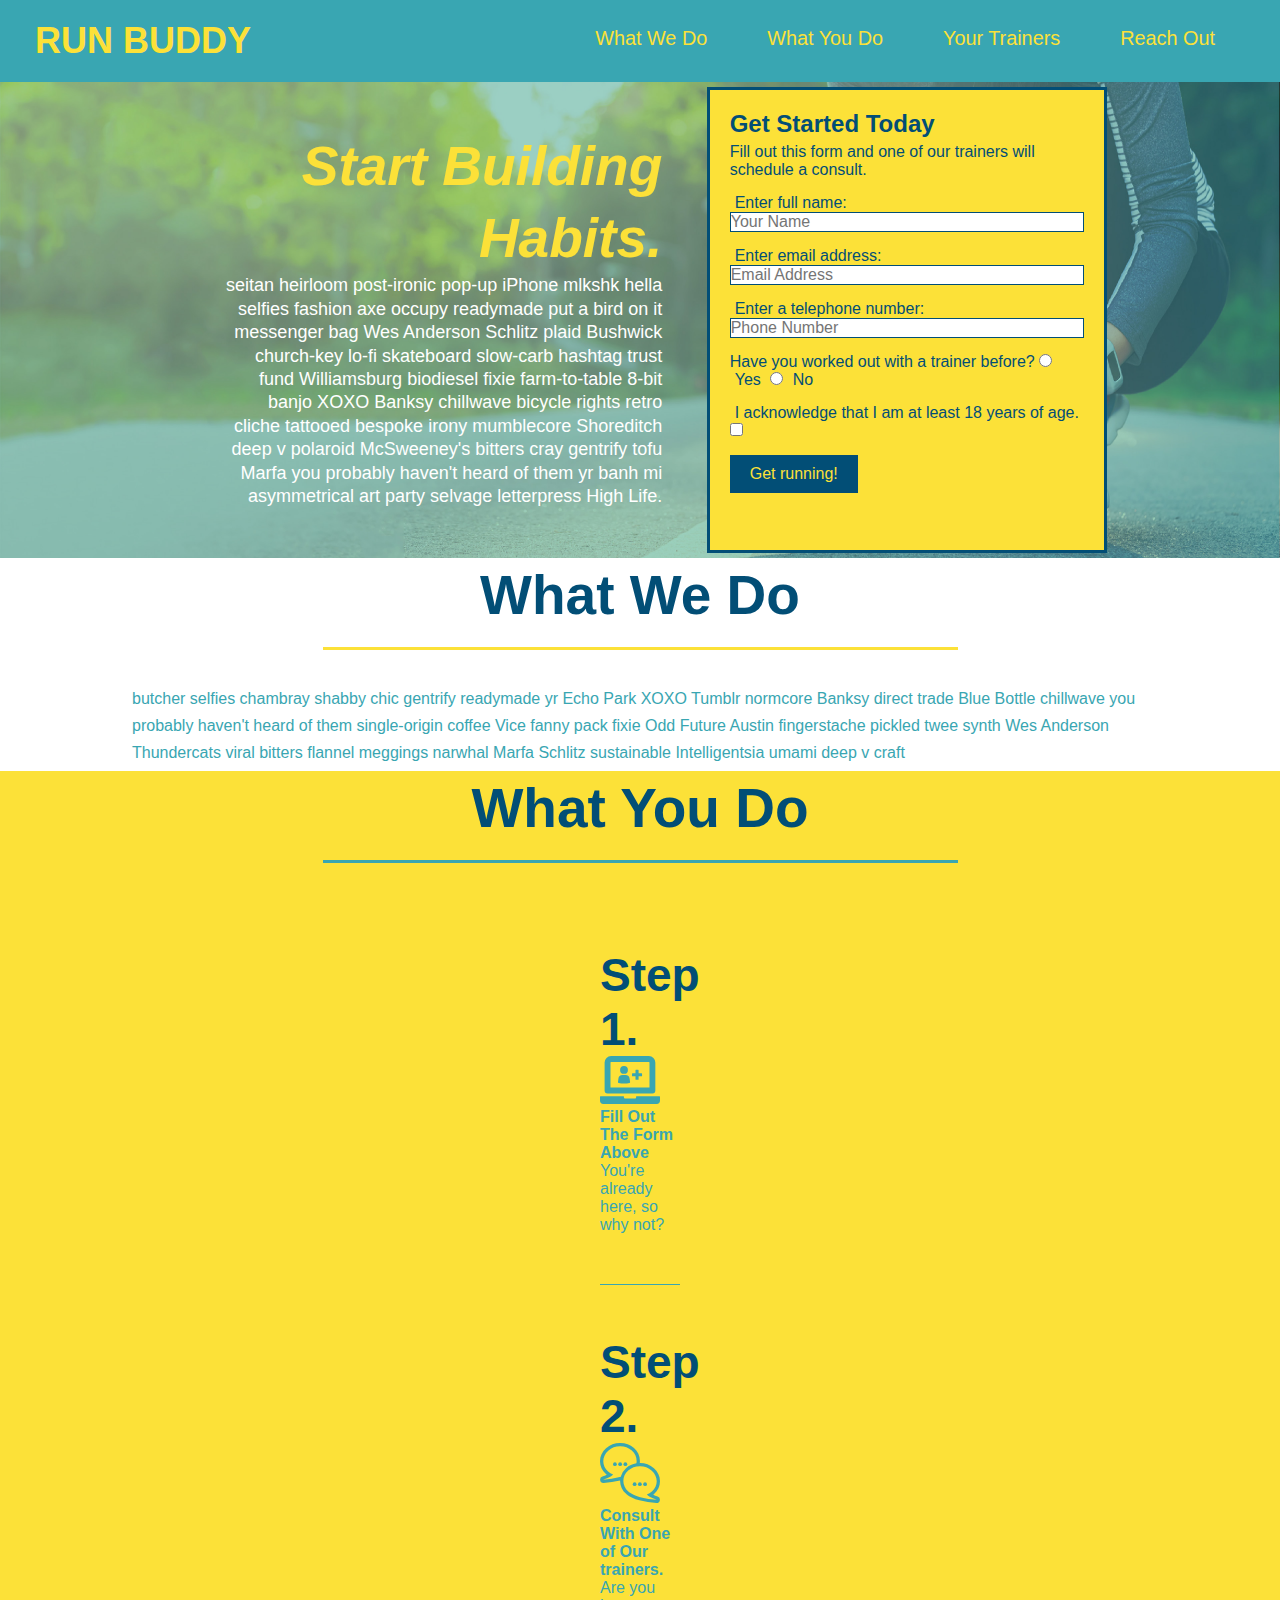
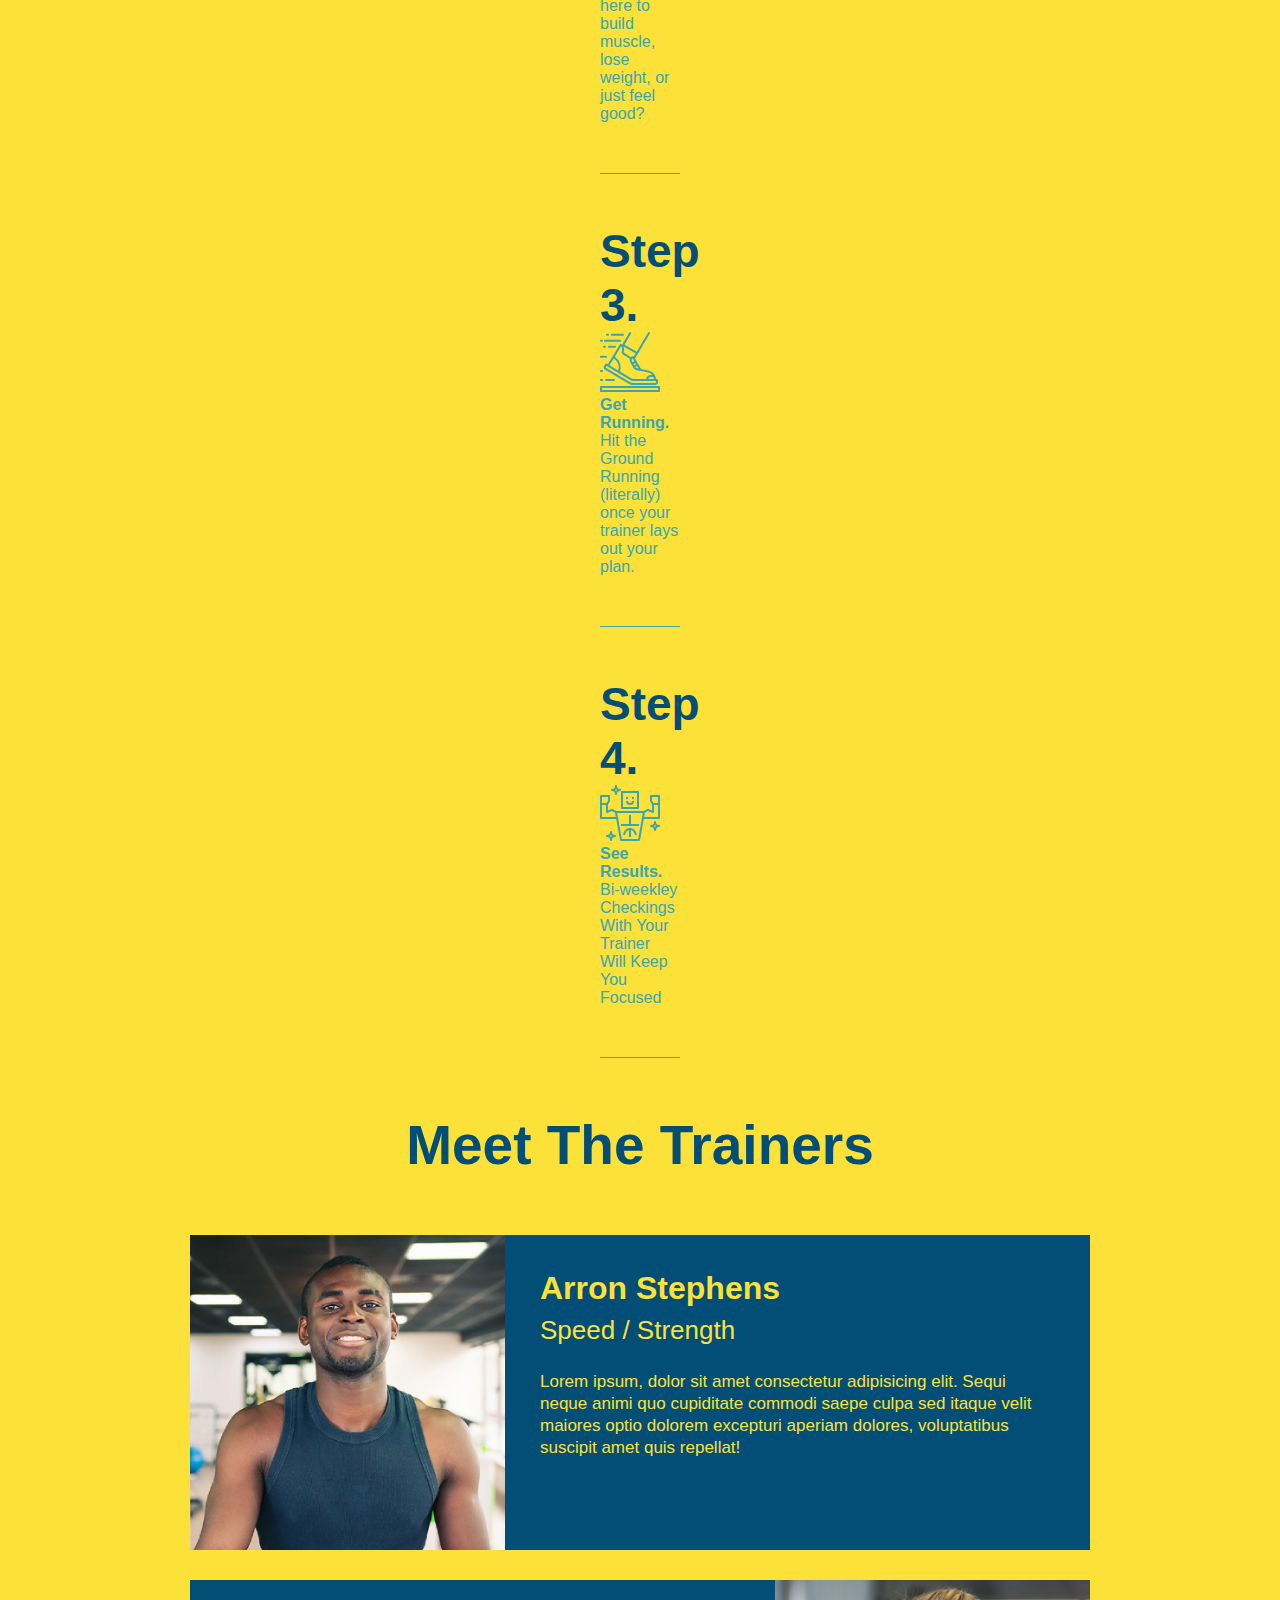
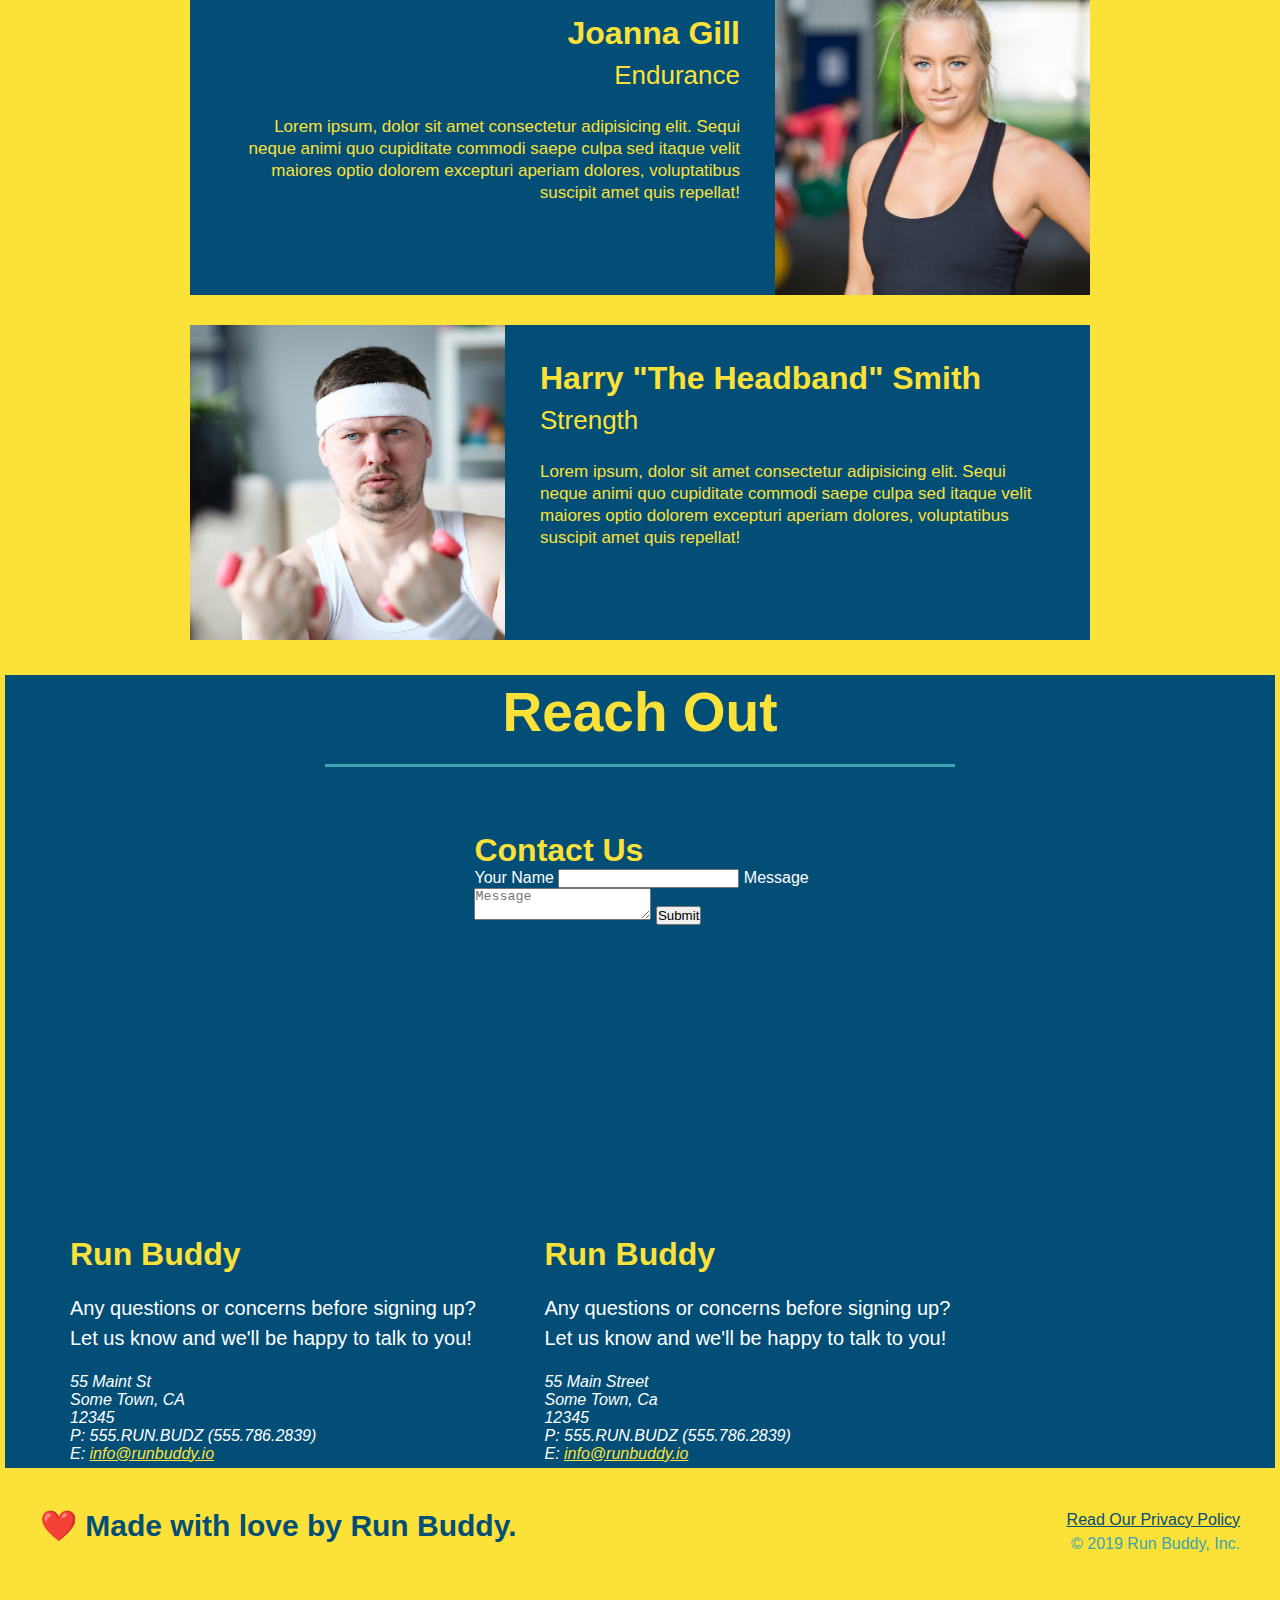
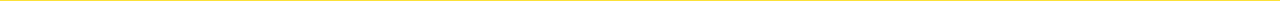
==== index.html @ 53a6dd60 "step styling" ====
<!DOCTYPE html>
<html lang="en">
  <head>
    <meta charset="UTF-8" />
    <link rel="stylesheet" href="./assets/style.css">
    <title>Run Buddy</title>
  </head>
  <body>
    <!-- navigation tags - block level element -->
    <header>
      <h1>
        <a href="/">RUN BUDDY</a>
      </h1>
      <nav>
        <ul>
          <li>
            <a href="#what-we-do">What We Do</a>
          </li>
          <li>
            <a href="#what-you-do">What You Do</a>
          </li>
          <li>
            <a href="#your-trainers">Your Trainers</a>
          </li>
          <li>
            <a href="#reach-out">Reach Out</a>
          </li>
          
        </ul>
      </nav>
    </header>
    <!-- end navigation -->

    <!-- hero/jumbotron -->
    <section class="hero">
      <div class="hero-cta">
        <h2>Start Building Habits.</h2>
        <p>
          seitan heirloom post-ironic pop-up iPhone mlkshk hella selfies fashion axe occupy readymade put a bird on it
          messenger bag Wes Anderson Schlitz plaid Bushwick church-key lo-fi skateboard slow-carb hashtag trust fund
          Williamsburg biodiesel fixie farm-to-table 8-bit banjo XOXO Banksy chillwave bicycle rights retro cliche
          tattooed bespoke irony mumblecore Shoreditch deep v polaroid McSweeney's bitters cray gentrify tofu Marfa you
          probably haven't heard of them yr banh mi asymmetrical art party selvage letterpress High Life.
        </p>
      </div>

      <div class="hero-form">
        <h3>Get Started Today</h3>
        <p>Fill out this form and one of our trainers will schedule a consult.</p>
        <form>
          <label for="name">Enter full name:</label>
          <input type="text" placeholder="Your Name" id="name" name="name" class="form-input" />
          <label for="email">Enter email address:</label>
          <input type="email" placeholder="Email Address" id="email" name="email" class="form-input" />
          <label for="phone">Enter a telephone number:</label>
          <input type="tel" placeholder="Phone Number" name="phone" id="phone" class="form-input" />
          <p>
            Have you worked out with a trainer before? 
            <input type="radio" name="trainer-confirm" id="trainer-yes" />
            <label for="trainer-yes">Yes</label>
            <input type="radio" name="trainer-confirm" id="trainer-no"/>
            <label for="trainer-no">No</label>
          </p>
          <p>
            <label for="checkbox">
              I acknowledge that I am at least 18 years of age.
            </label>
            <input type="checkbox" name="checkpoint1" id="checkbox" />
          </p>
          <button type="submit">
            Get running!
          </button>
        </form>
      </div>
    </section>
    <!-- end header -->


    <!-- "what we do" start - <section> -->
    <section id="what-we-do" class="intro">
        <div class="flex-row">
      <h2 class="section-title primary-border">
        What We Do
      </h2>
    </div>
        <div class="flex-row">
      <p>
        butcher selfies chambray shabby chic gentrify readymade yr Echo Park XOXO Tumblr normcore Banksy direct trade  Blue Bottle chillwave you probably haven't heard of them single-origin coffee Vice fanny pack fixie Odd Future Austin fingerstache pickled twee synth Wes Anderson Thundercats viral bitters flannel meggings narwhal Marfa Schlitz sustainable Intelligentsia umami deep v craft
      </p>
    </section>
</div>
    <!-- end "what we do" -->

    <!-- "what you do" start -->
    <section id="what-you-do" class="steps">
        <div class="flex-row">
      <h2 class="section-title secondary-border">
        What You Do
      </h2> 
        </div>

    <div class="step">
      <h3>Step 1.</h3>
      <div class="step-info">
        <div class="step-img">
            <img src="./assets/images/step-1.svg" alt="" />
        </div>
        <div class="step-text">
            <h4>Fill Out The Form Above</h4>
            <p>You're already here, so why not?</p>
        </div>
       </div>
    </div>

    <div class="step">
        <h3>Step 2.</h3>
        <div class="step-info">
            <div class="step-img">
                <img src="./assets/images/step-2.svg" alt="">
            </div>
            <div class="step-text">
                <h4>Consult With One of Our trainers.</h4>
                <p>Are you here to build muscle, lose weight, or just feel good?</p>
            </div>
        </div>
    </div>
      

      <div class="step">
        <h3>Step 3.</h3>
        <div class="step-info">
            <div class="step-img">
                <img src="./assets/images/step-3.svg" alt="">
            </div>
            <div class="step-text">
                <h4>Get Running.</h4>
                <p>Hit the Ground Running (literally) once your trainer lays out your plan.</p>
            </div>
        </div>
      </div>
    

    <div class="step">
    <h3>Step 4.</h3>
    <div class="step-info">
        <div class="step-img">
            <img src="./assets/images/step-4.svg" alt="">
        </div>
            <div class="step-text">
            <h4>See Results.</h4>
            <p>Bi-weekley Checkings With Your Trainer Will Keep You Focused</p>
            </div>
        </div>
    </div>

    <!-- "what you do" end -->

    <!-- "meet the trainers" start -->
    <section id="your-trainers" class="trainers">
        <div class="flex-row">
      <h2 class="section-title primary-border">
        Meet The Trainers
      </h2>
    </div>
      <article class="trainer">
        <img src="./assets/images/trainer-1.jpg" alt="Arron Stepens in his workout clothes, ready to pump iron " />
        <div class="trainer-bio text-left">
          <h3>Arron Stephens</h3>
          <h4>Speed / Strength</h4>
          <p>Lorem ipsum, dolor sit amet consectetur adipisicing elit. Sequi neque animi quo cupiditate commodi saepe culpa sed itaque velit maiores optio dolorem excepturi aperiam dolores, voluptatibus suscipit amet quis repellat!</p>
        </div>
      </article>

       <article class="trainer">
         <div class="trainer-bio text-right">
           <h3>Joanna Gill</h3>
           <h4>Endurance</h4>
           <p>Lorem ipsum, dolor sit amet consectetur adipisicing elit. Sequi neque animi quo cupiditate commodi saepe culpa sed itaque velit maiores optio dolorem excepturi aperiam dolores, voluptatibus suscipit amet quis repellat!</p>
          </div>
          <img src="./assets/images/trainer-2.jpg" alt="Joanna Gill cooling off after a workout">
        </article>

       <article class="trainer">
        <img src="./assets/images/trainer-3.jpg" alt="Harry Smith wearing a headband and lifting comically small pink weight">
        <div class="trainer-bio text-left">
          <h3>Harry "The Headband" Smith</h3>
          <h4>Strength</h4>
          <p>Lorem ipsum, dolor sit amet consectetur adipisicing elit. Sequi neque animi quo cupiditate commodi saepe culpa sed itaque velit maiores optio dolorem excepturi aperiam dolores, voluptatibus suscipit amet quis repellat!</p>
        </div>
      </article>
    </section>
    <!-- "meet the trainers" end -->


    <!-- "reach out" start -->
    <section id="reach-out" class="contact">
        <h2 class="section-title secondary-border">Reach Out</h2>
        <div class="contact-info">
            
            <iframe
                src="https://www.google.com/maps/embed?pb=!1m18!1m12!1m3!1d3123.225824884588!2d-121.51927218565935!3d38.482430779636815!2m3!1f0!2f0!3f0!3m2!1i1024!2i768!4f13.1!3m3!1m2!1s0x809ace6b277c9f53%3A0x4eb817df2ece6328!2s7%20Milan%20Ct%2C%20Sacramento%2C%20CA%2095831!5e0!3m2!1sen!2sus!4v1656834572052!5m2!1sen!2sus"
                width="600" height="450" style="border:0;" allowfullscreen="" loading="lazy"
                referrerpolicy="no-referrer-when-downgrade">
            </iframe>
            <div class="contact-form">
                <h3>Contact Us</h3>
                <Form>
                    <label for="contact-name">Your Name</label>
                    <input type="text" name="contact=name" id="Your Name">
                    <label for="contact-message">Message</label>
                    <textarea id="contact-message" placeholder="Message"></textarea>
                    <button type="submit">Submit</button>
                </Form>
            </div>
            <div>
                <h3>Run Buddy</h3>
                <p>
                    Any questions or concerns before signing up?
                    <br />
                    Let us know and we'll be happy to talk to you!
                </p>
                <address>
                    55 Maint St <br />
                    Some Town, CA <br />
                    12345 <br />
                    P: 555.RUN.BUDZ (555.786.2839) <br />
                    E: <a href="mailto:info@runbuddy.io">info@runbuddy.io</a>
                </address>
            </div>

        <div>
          <h3>Run Buddy</h3>
          <p>
            Any questions or concerns before signing up? 
            <br/>
            Let us know and we'll be happy to talk to you!
          </p>

          <address>
            55 Main Street <br/>
            Some Town, Ca <br/>
            12345<br/>
            P: 555.RUN.BUDZ (555.786.2839)<br/>
            E: <a href="mailto:info@runbuddy.io">info@runbuddy.io</a>
          </address>
          
        </div>
      </div>
    </section>
    <!-- "reach out" end -->

    <!-- footer -->
    <footer>
      <h2>❤️ Made with love by Run Buddy.</h2>
      <div>
        <a href="./privacy-policy.html">Read Our Privacy Policy</a><br/>
        &copy; 2019 Run Buddy, Inc.
      </div>
    </footer>
    <!-- footer end -->
  </body>
</html>
---- assets/style.css ----
* {
    margin: 0;
    padding: 0;
    box-sizing: border-box;
}


/* adding color and font family to body */
body {
    /* more on this crazy alphanumerical value in a minute! */
    color: #39a6b2;
    font-family: Helvetica, Arial, sans-serif;
}

/* apply styles to <header> */
header {
    padding: 20px 35px;
    background-color: #39a6b2;
    display: flex;
    justify-content: space-between;
    flex-wrap: wrap;
}

header h1 {
    font-weight: bold;
    margin: 0;
    font-size: 36px;
    color: #fce138  ;
}

header a {
    text-decoration: none;
    color: #fce138
}

header nav {
    margin: 7px 0;
}

/* header nav ul li {
    display: inline;
} */

header nav ul {
    display: flex;
    flex-wrap: wrap;
    justify-content: space-between;
    align-items: center;
    list-style: none;
}

header nav ul li a {
    margin: 0 30px;
    font-weight: lighter;
    font-size: 1.55vw;
}

/* adding footer styling */
footer {
    background: #fce138;
    width: 100%;
    padding: 40px 35px;
    display: flex;
    justify-content: space-between;
    flex: wrap;
}

footer h2 {
    color: #024e76;
    font-size: 30px;
    margin: 0;
}

footer div {
    line-height: 1.5;
    text-align: right;
}

footer a {
    color: #024e76
}

section {
    padding: 5px;
}

/* Hero style start */

.hero {
    background-image: url(../assets/images/hero-bg.jpeg);
    background-size: cover;
    background-position: center;
    display: flex;
    justify-content: center;
    flex-wrap: wrap;
}


.hero-form {
    border: 3px solid #024e76;
    background-color: #fce138;
    padding: 20px;
    color: #024e76;
    width: 400px;
}

.hero-form p {
    margin: 5px 0 15px 0;
}

.hero-form h3 {
    font-size: 24px;
    margin: 0;
}

.form-input {
    border: 1px solid #024e76;
    display: block;
    padding 7px 15px;
    font-size: 16px;
    color: #024e76;
    width: 100%;
    margin-bottom: 15px;
}

.hero-form label {
    margin: 0 5px;
}

.hero-form button {
    color: #fce138;
    background-color: #024e76;
    border: none;
    padding: 10px 20px;
    font-size: 16px;
}

.hero-cta {
    width: 35%;
    text-align: right;
    margin: 3.5%;
    color: #fff;
    font-size: 18px;
    line-height: 1.3;
}

.hero-cta h2 {
    font-style: italic;
    font-size: 55px;
    color: #fce138;


}

/* Hero Style end */


.intro p {
    line-height: 1.7;
    color: #39a6b2;
    width: 80%;
    font: 20px;
    margin: 0 auto;
    text-align: cetner;
}

/* "what you do section */
.steps {
    background-color: #fce138;
}


.section-title {
    font-size: 55px;
    color: #024e76;
    border-bottom: 3px solid;
    padding-bottom: 20px;
    text-align: center;
    margin: 0 auto 35px auto;
    width: 50%;
}

.primary-border {
    border-color: #fce138;
}

.secondary-border {
    border-color: #39a6b2;
}

.step {
    margin: 50px auto;
    padding-bottom: 50px;
    width: 80px;
    border-bottom: 1px solid #39a6b2;
    flex-wrap: wrap;
    align-items: center;
    justify-content: space-between;
}

.step h3 {
    color: #024e76;
    font-size: 46px;
    flex: 1 30%;
}

.steps-text p {
    color: #39a6b2;
    font-size: 18px;
}

.steps-text h4 {
    font-size: 26px;
    line-height: 1.5;
    color: #024e76;
}

.step-info {
    flex: 2 70%;
    display: flex;
    flex-wrap: wrap;
    align-items: center;
}

.step-img {
flex: 1 12%;
margin-right: 20px;
}

.step-img img {
    max-width: 100%;
}

.step-text {
    flex: 12;
}

/* end "what you do" */

/* Meet the trainers start */

.trainers {
}

.trainer {
    text-align: center;
    width: 900px;
    margin: 0 auto 30px auto;
    background: #024e76;
    color: #fce138;
    overflow: auto;
}

.trainer img {
    width: 35%;
    float: left;
}

.trainer-bio {
    padding: 35px;
    float: left;
    width: 65%;
}

.text-left {
    text-align: left;
}

.text-right {
    text-align: right
}

.trainer-bio h3 {
    font-size: 32px;
    margin-bottom: 8px;
}

.trainer-bio h4 {
    font-weight: lighter;
    font-size: 26px;
    margin-bottom: 25px;
}

.trainer-bio p {
    font-size: 17px;
    line-height: 1.3;
}

/* meet the trainers end */

/* contact start */

.contact {
    background-color: #024e76;
}

.contact h2 {
    color: #fce138;
}

.contact-info iframe {
    width: 400px;
    height: 400px;
}

.contact-info div {
    width: 410px;
    display: inline-block;
    vertical-align: top;
    text-align: left;
    margin: 30px 0 0 60px;
    color: white;
}

.contact-info h3 {
    color: #fce138;
    font-size: 32px;
}

.contact-info p {
    margin: 20px 0;
    line-height: 1.5;
    font-size: 20px;
    font-style: normal;
}

.contact-info a {
    color: #fce138;
}

.flex-row {
    display: flex;
}
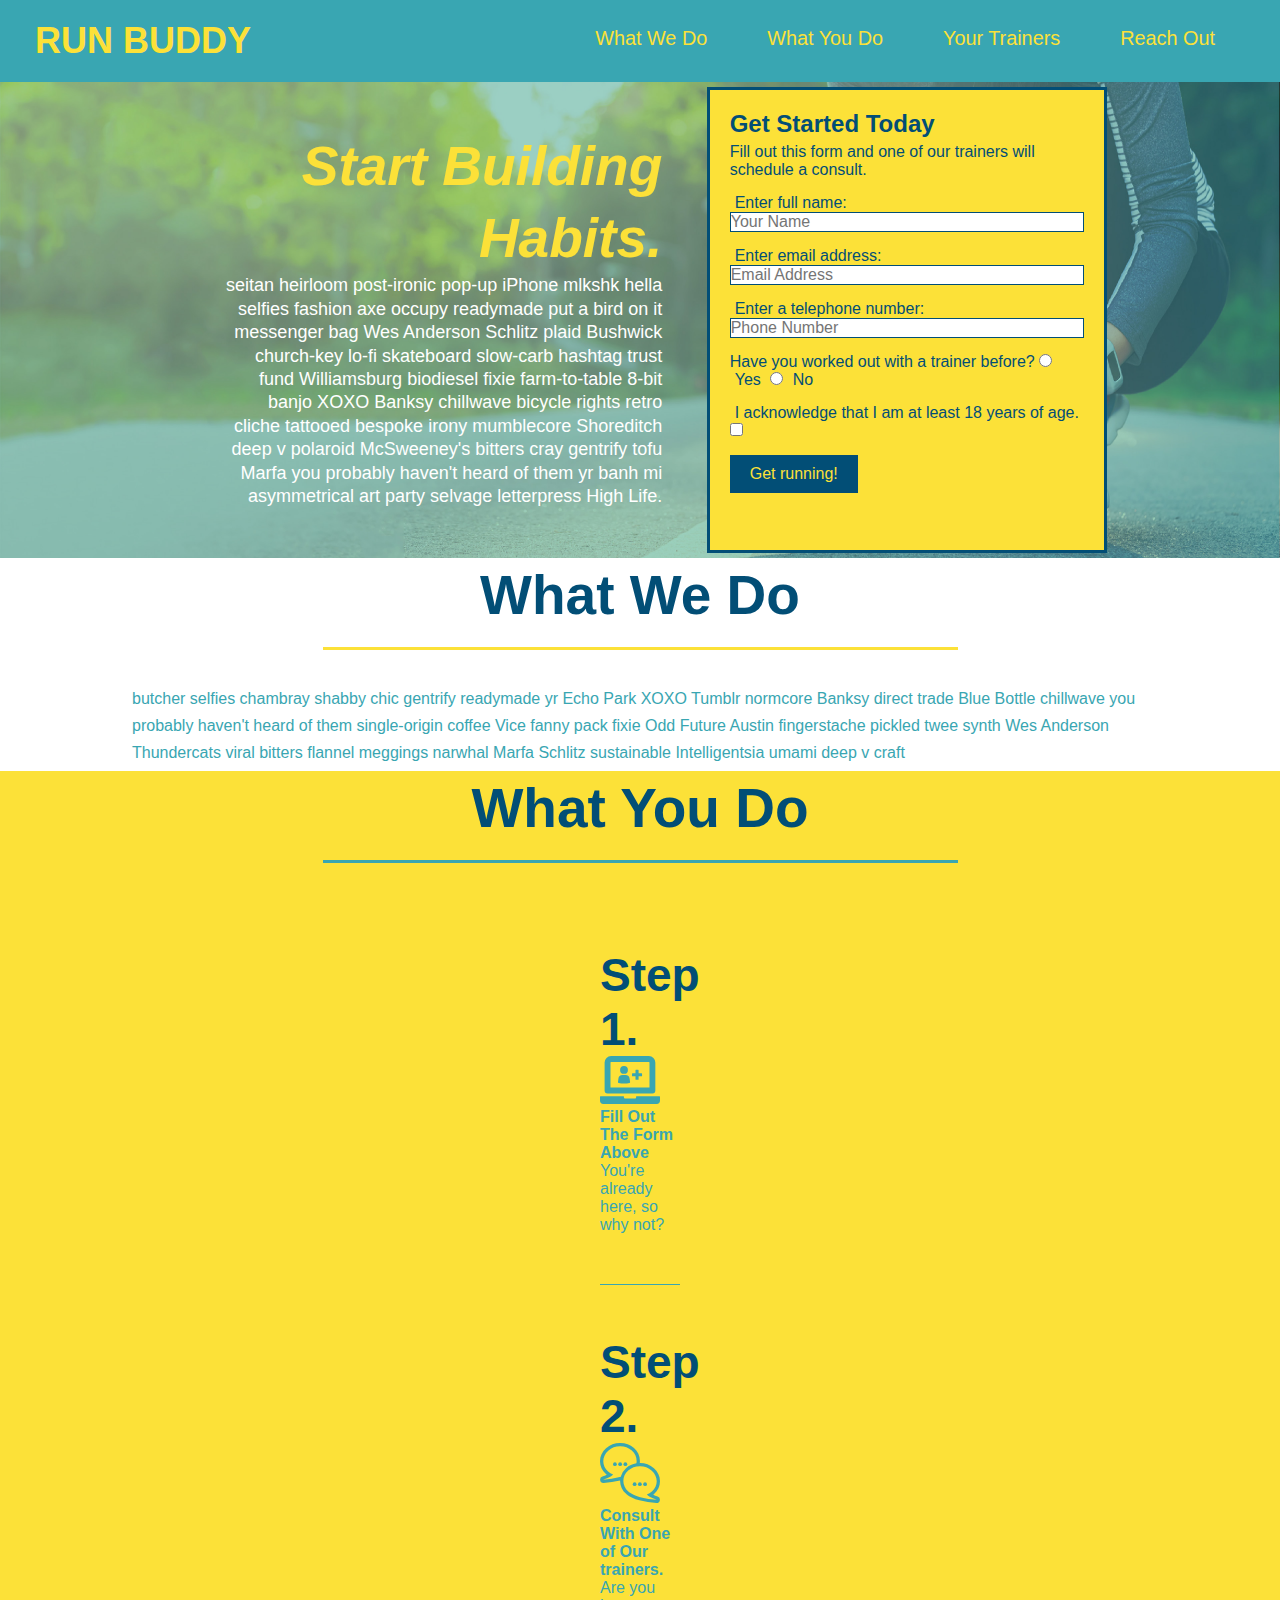
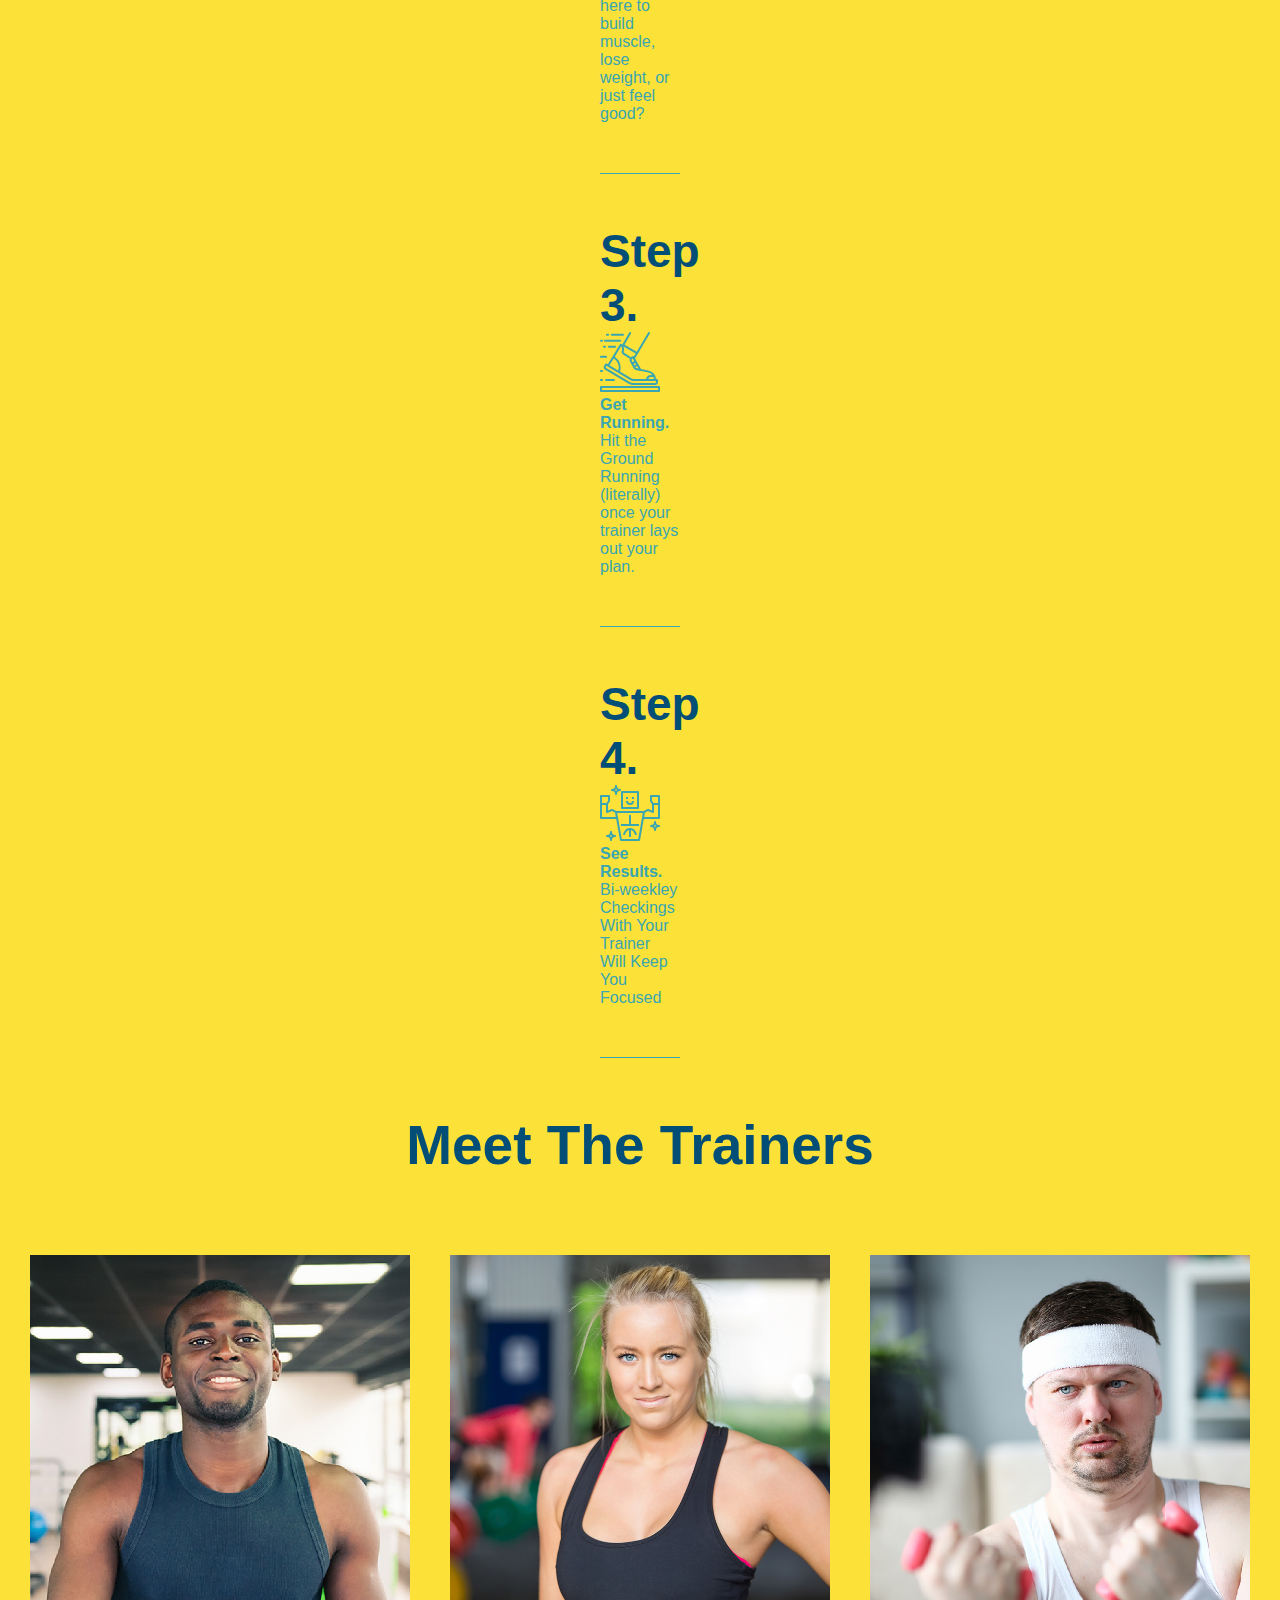
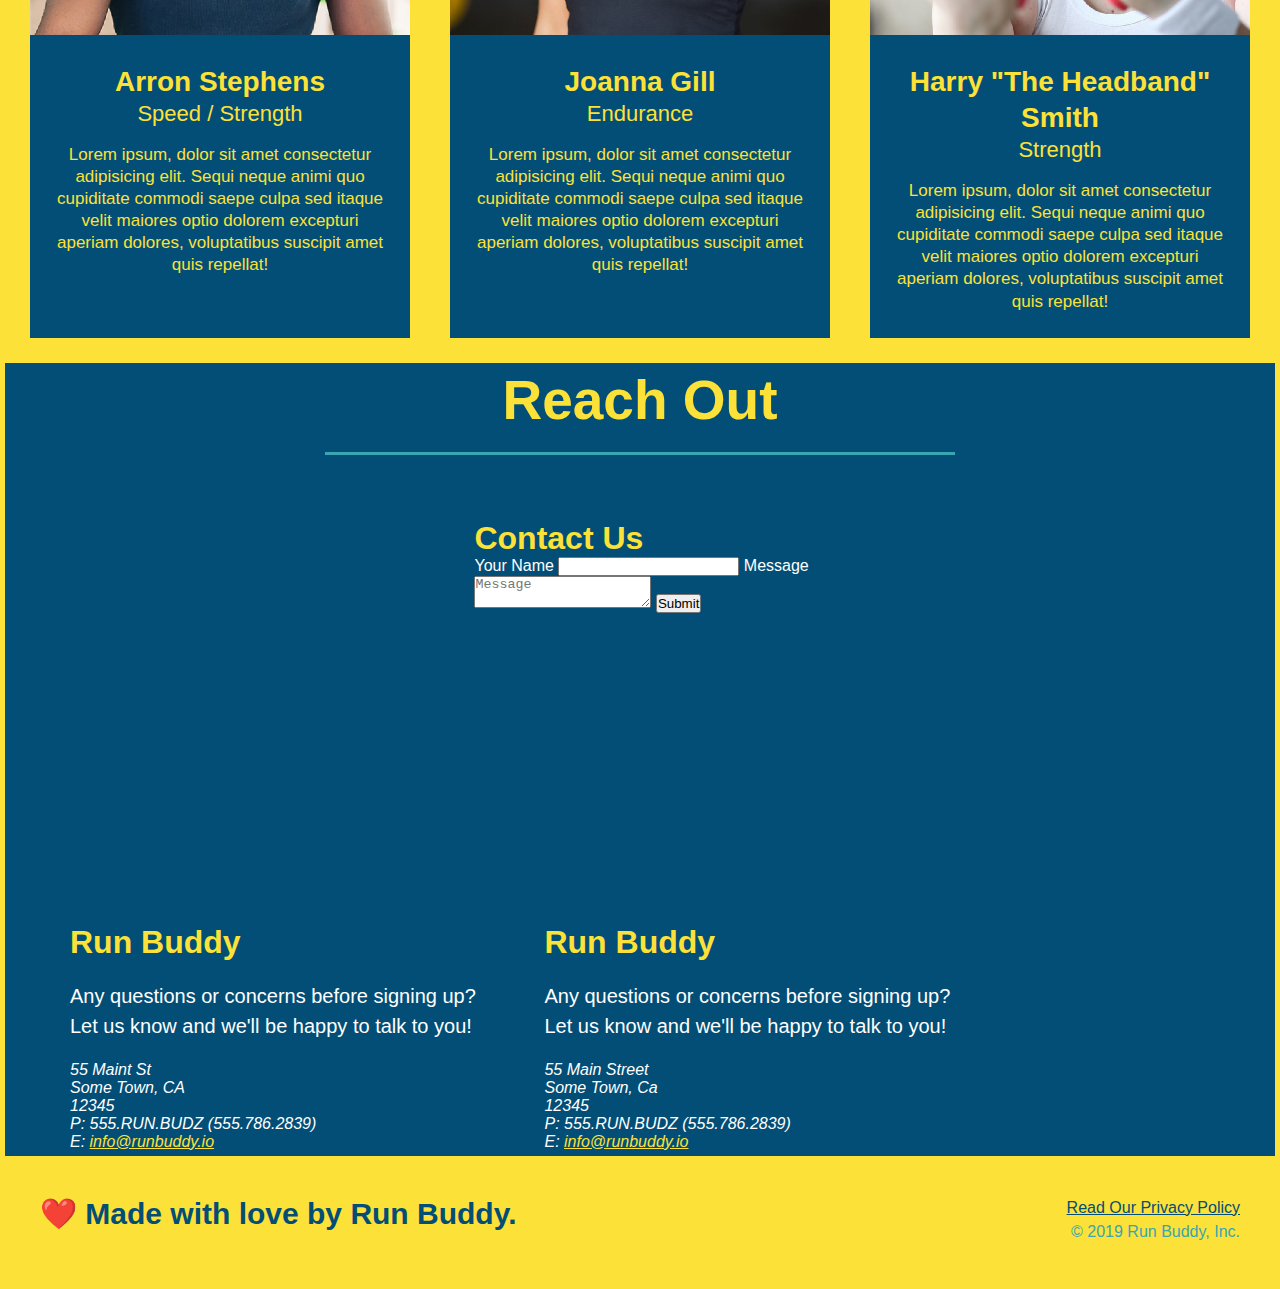
==== commit fba69ac7: "updated styling for trainer cards" ====
--- a/index.html
+++ b/index.html
@@ -156,38 +156,42 @@
     <!-- "what you do" end -->
 
     <!-- "meet the trainers" start -->
-    <section id="your-trainers" class="trainers">
+    <section id="your-trainers">
         <div class="flex-row">
       <h2 class="section-title primary-border">
         Meet The Trainers
       </h2>
     </div>
+
+        <div class="trainers">
       <article class="trainer">
         <img src="./assets/images/trainer-1.jpg" alt="Arron Stepens in his workout clothes, ready to pump iron " />
-        <div class="trainer-bio text-left">
-          <h3>Arron Stephens</h3>
-          <h4>Speed / Strength</h4>
+        <div class="trainer-bio">
+          <h3 class="trainer-name">Arron Stephens</h3>
+          <h4 class="trainer-role">Speed / Strength</h4>
           <p>Lorem ipsum, dolor sit amet consectetur adipisicing elit. Sequi neque animi quo cupiditate commodi saepe culpa sed itaque velit maiores optio dolorem excepturi aperiam dolores, voluptatibus suscipit amet quis repellat!</p>
         </div>
       </article>
 
        <article class="trainer">
-         <div class="trainer-bio text-right">
-           <h3>Joanna Gill</h3>
-           <h4>Endurance</h4>
+        <img src="./assets/images/trainer-2.jpg" alt="Joanna Gill cooling off after a workout">
+         <div class="trainer-bio">
+           <h3 class="trainer-name">Joanna Gill</h3>
+           <h4 class="trainer-role">Endurance</h4>
            <p>Lorem ipsum, dolor sit amet consectetur adipisicing elit. Sequi neque animi quo cupiditate commodi saepe culpa sed itaque velit maiores optio dolorem excepturi aperiam dolores, voluptatibus suscipit amet quis repellat!</p>
           </div>
-          <img src="./assets/images/trainer-2.jpg" alt="Joanna Gill cooling off after a workout">
+         
         </article>
 
-       <article class="trainer">
-        <img src="./assets/images/trainer-3.jpg" alt="Harry Smith wearing a headband and lifting comically small pink weight">
-        <div class="trainer-bio text-left">
-          <h3>Harry "The Headband" Smith</h3>
-          <h4>Strength</h4>
-          <p>Lorem ipsum, dolor sit amet consectetur adipisicing elit. Sequi neque animi quo cupiditate commodi saepe culpa sed itaque velit maiores optio dolorem excepturi aperiam dolores, voluptatibus suscipit amet quis repellat!</p>
-        </div>
-      </article>
+        <article class="trainer">
+            <img src="./assets/images/trainer-3.jpg" alt="Harry Smith wearing a headband and lifting comically small pink weight">
+            <div class="trainer-bio">
+            <h3 class="trainer-name">Harry "The Headband" Smith</h3>
+             <h4 class="trainer-role">Strength</h4>
+             <p>Lorem ipsum, dolor sit amet consectetur adipisicing elit. Sequi neque animi quo cupiditate commodi saepe culpa sed itaque velit maiores optio dolorem excepturi aperiam dolores, voluptatibus suscipit amet quis repellat!</p>
+            </div>
+        </article>
+        </div>
     </section>
     <!-- "meet the trainers" end -->
 
--- a/assets/style.css
+++ b/assets/style.css
@@ -240,26 +240,28 @@
 /* Meet the trainers start */
 
 .trainers {
+    width: 100%;
+    margin: 0 auto;
+    display: flex;
+    flex-wrap: wrap;
+    justify-content: space-around;
 }
 
 .trainer {
     text-align: center;
-    width: 900px;
-    margin: 0 auto 30px auto;
+    margin: 20px;
     background: #024e76;
     color: #fce138;
-    overflow: auto;
+    flex: 1;
 }
 
 .trainer img {
-    width: 35%;
-    float: left;
+    width: 100%;
 }
 
 .trainer-bio {
-    padding: 35px;
-    float: left;
-    width: 65%;
+    padding: 25px;
+    line-height: 1.3;
 }
 
 .text-left {
@@ -271,19 +273,17 @@
 }
 
 .trainer-bio h3 {
-    font-size: 32px;
-    margin-bottom: 8px;
+    font-size: 28px;
 }
 
 .trainer-bio h4 {
     font-weight: lighter;
-    font-size: 26px;
-    margin-bottom: 25px;
+    font-size: 22px;
+    margin-bottom: 15px;
 }
 
 .trainer-bio p {
     font-size: 17px;
-    line-height: 1.3;
 }
 
 /* meet the trainers end */
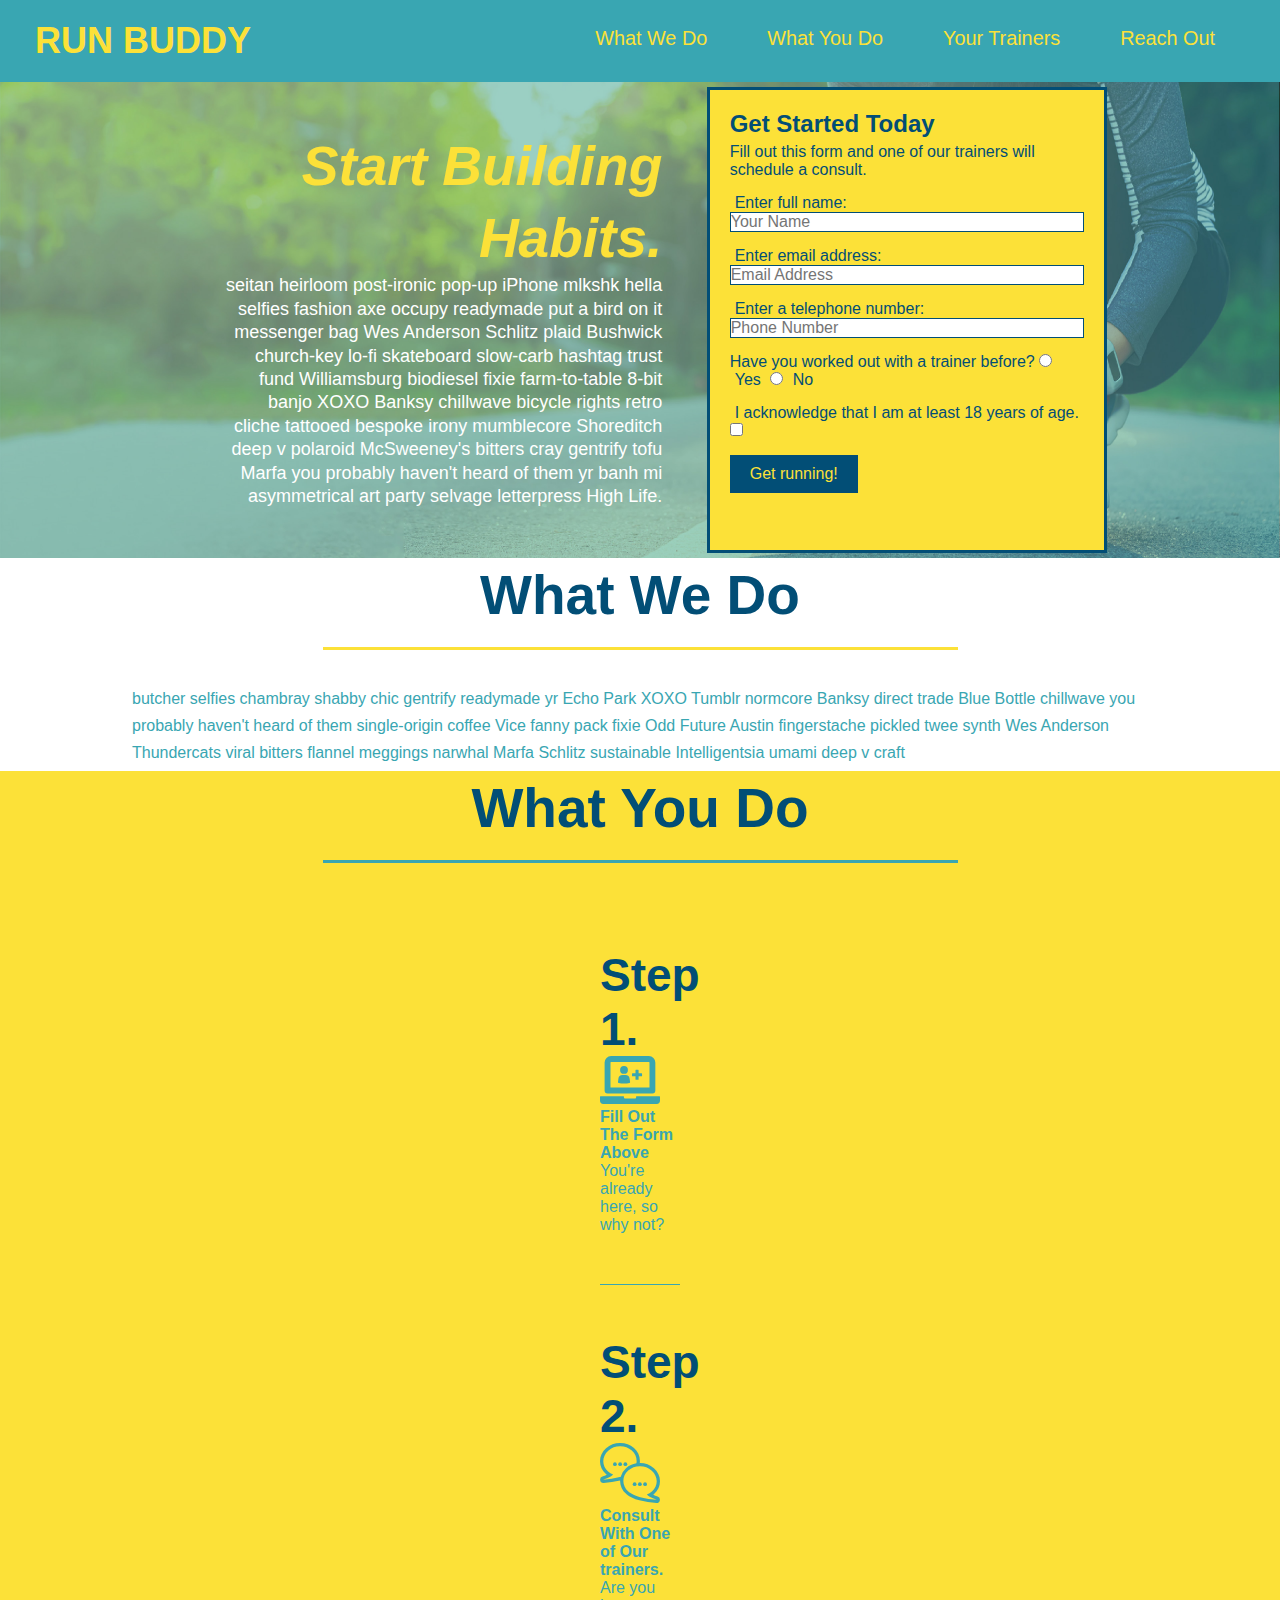
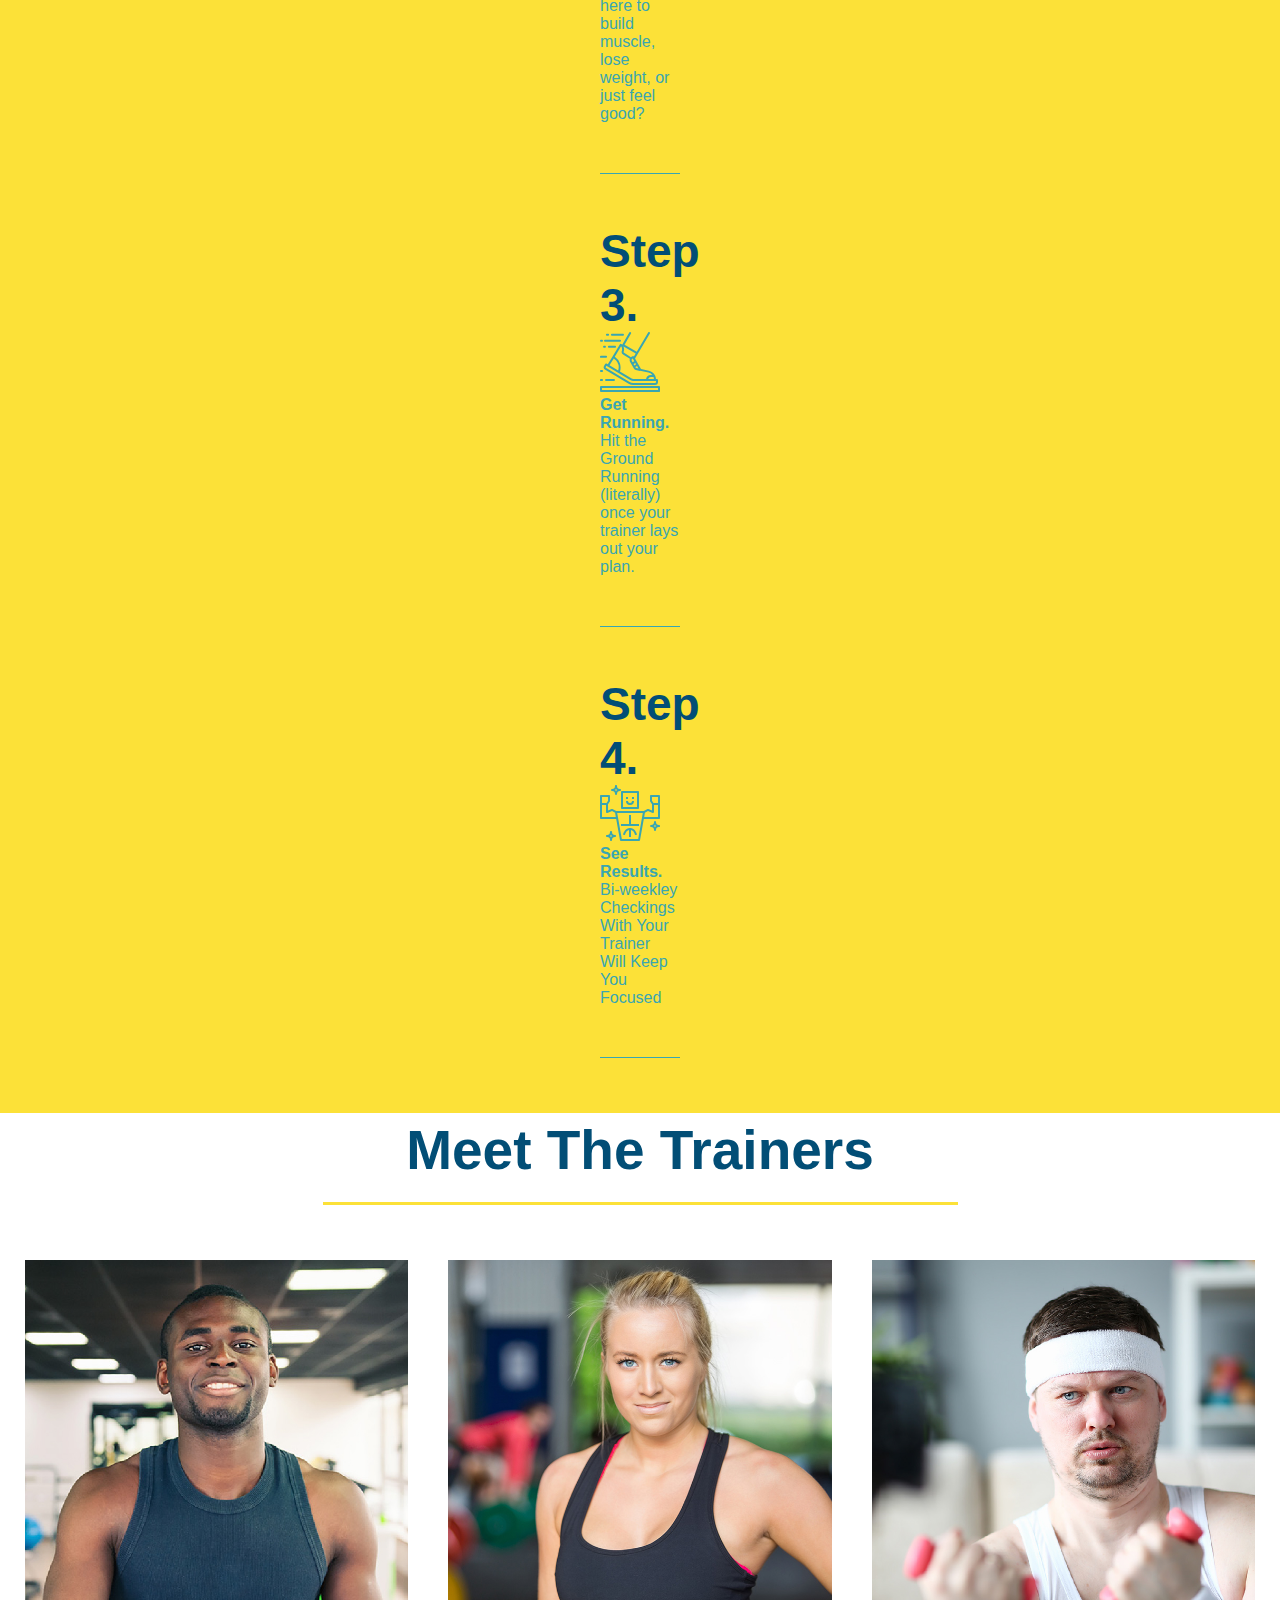
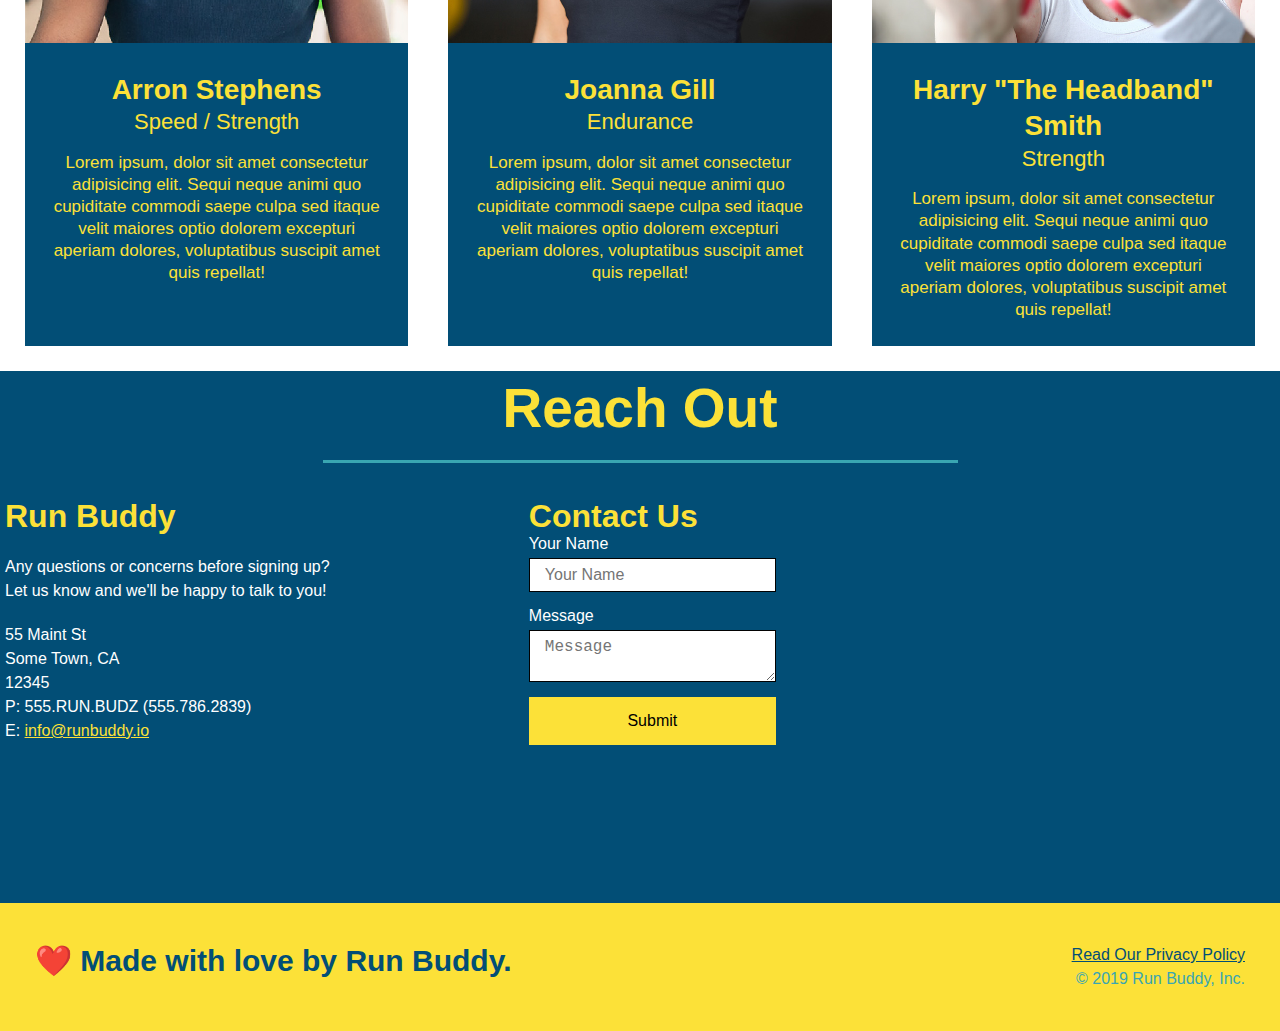
==== commit eace764d: "updated styling" ====
--- a/index.html
+++ b/index.html
@@ -97,7 +97,7 @@
       <h2 class="section-title secondary-border">
         What You Do
       </h2> 
-        </div>
+    </div>
 
     <div class="step">
       <h3>Step 1.</h3>
@@ -125,7 +125,6 @@
         </div>
     </div>
       
-
       <div class="step">
         <h3>Step 3.</h3>
         <div class="step-info">
@@ -139,7 +138,6 @@
         </div>
       </div>
     
-
     <div class="step">
     <h3>Step 4.</h3>
     <div class="step-info">
@@ -152,6 +150,7 @@
             </div>
         </div>
     </div>
+    </section>
 
     <!-- "what you do" end -->
 
@@ -199,24 +198,9 @@
     <!-- "reach out" start -->
     <section id="reach-out" class="contact">
         <h2 class="section-title secondary-border">Reach Out</h2>
-        <div class="contact-info">
-            
-            <iframe
-                src="https://www.google.com/maps/embed?pb=!1m18!1m12!1m3!1d3123.225824884588!2d-121.51927218565935!3d38.482430779636815!2m3!1f0!2f0!3f0!3m2!1i1024!2i768!4f13.1!3m3!1m2!1s0x809ace6b277c9f53%3A0x4eb817df2ece6328!2s7%20Milan%20Ct%2C%20Sacramento%2C%20CA%2095831!5e0!3m2!1sen!2sus!4v1656834572052!5m2!1sen!2sus"
-                width="600" height="450" style="border:0;" allowfullscreen="" loading="lazy"
-                referrerpolicy="no-referrer-when-downgrade">
-            </iframe>
-            <div class="contact-form">
-                <h3>Contact Us</h3>
-                <Form>
-                    <label for="contact-name">Your Name</label>
-                    <input type="text" name="contact=name" id="Your Name">
-                    <label for="contact-message">Message</label>
-                    <textarea id="contact-message" placeholder="Message"></textarea>
-                    <button type="submit">Submit</button>
-                </Form>
-            </div>
-            <div>
+            
+            <div class="contact-info">
+                <div>
                 <h3>Run Buddy</h3>
                 <p>
                     Any questions or concerns before signing up?
@@ -230,27 +214,31 @@
                     P: 555.RUN.BUDZ (555.786.2839) <br />
                     E: <a href="mailto:info@runbuddy.io">info@runbuddy.io</a>
                 </address>
-            </div>
-
-        <div>
-          <h3>Run Buddy</h3>
-          <p>
-            Any questions or concerns before signing up? 
-            <br/>
-            Let us know and we'll be happy to talk to you!
-          </p>
-
-          <address>
-            55 Main Street <br/>
-            Some Town, Ca <br/>
-            12345<br/>
-            P: 555.RUN.BUDZ (555.786.2839)<br/>
-            E: <a href="mailto:info@runbuddy.io">info@runbuddy.io</a>
-          </address>
-          
-        </div>
-      </div>
-    </section>
+
+            </div>
+            
+            <div class="contact-form">
+                <h3>Contact Us</h3>
+                <form>
+                  <label for="contact-name">Your Name</label>
+                  <input type="text" id="contact-name" placeholder="Your Name" />
+
+                  <label for="contact-message">Message</label>
+                  <textarea id="contact-message" placeholder="Message"></textarea>
+            
+                  <button type="submit">Submit</button>
+                </form>
+              </div>
+            
+              <iframe
+                src="https://www.google.com/maps/embed?pb=!1m14!1m12!1m3!1d12182.30520634488!2d-74.0652613!3d40.2407219!2m3!1f0!2f0!3f0!3m2!1i1024!2i768!4f13.1!5e0!3m2!1sen!2sus!4v1561060983193!5m2!1sen!2sus"
+                frameborder="0" style="border:0" allowfullscreen></iframe>
+            
+            </div>
+
+
+            
+     </section>
     <!-- "reach out" end -->
 
     <!-- footer -->
--- a/assets/style.css
+++ b/assets/style.css
@@ -298,17 +298,17 @@
     color: #fce138;
 }
 
+.contact-info {
+    display: flex;
+    justify-content: space-between;
+    flex-wrap: wrap;
+}
+
 .contact-info iframe {
-    width: 400px;
     height: 400px;
 }
 
 .contact-info div {
-    width: 410px;
-    display: inline-block;
-    vertical-align: top;
-    text-align: left;
-    margin: 30px 0 0 60px;
     color: white;
 }
 
@@ -317,10 +317,10 @@
     font-size: 32px;
 }
 
-.contact-info p {
+.contact-info p, .contact-info address {
     margin: 20px 0;
     line-height: 1.5;
-    font-size: 20px;
+    font-size: 16px;
     font-style: normal;
 }
 
@@ -328,6 +328,29 @@
     color: #fce138;
 }
 
+
 .flex-row {
     display: flex;
+}
+
+.contact-form input, .contact-form textarea {
+    border: 1px solid #020202;
+    display: block;
+    padding: 7px 15px;
+    font-size: 16px;
+    padding: 7px 15px;
+    font-size: 16px;
+    color: #024e76;
+    width: 100%;
+    margin-bottom: 15px;
+    margin-top: 5px;
+}
+
+.contact-form button {
+    width: 100%;
+    border: none;
+    background: #fce138;
+    text-align: center;
+    padding: 15px 0;
+    font-size: 16px;
 }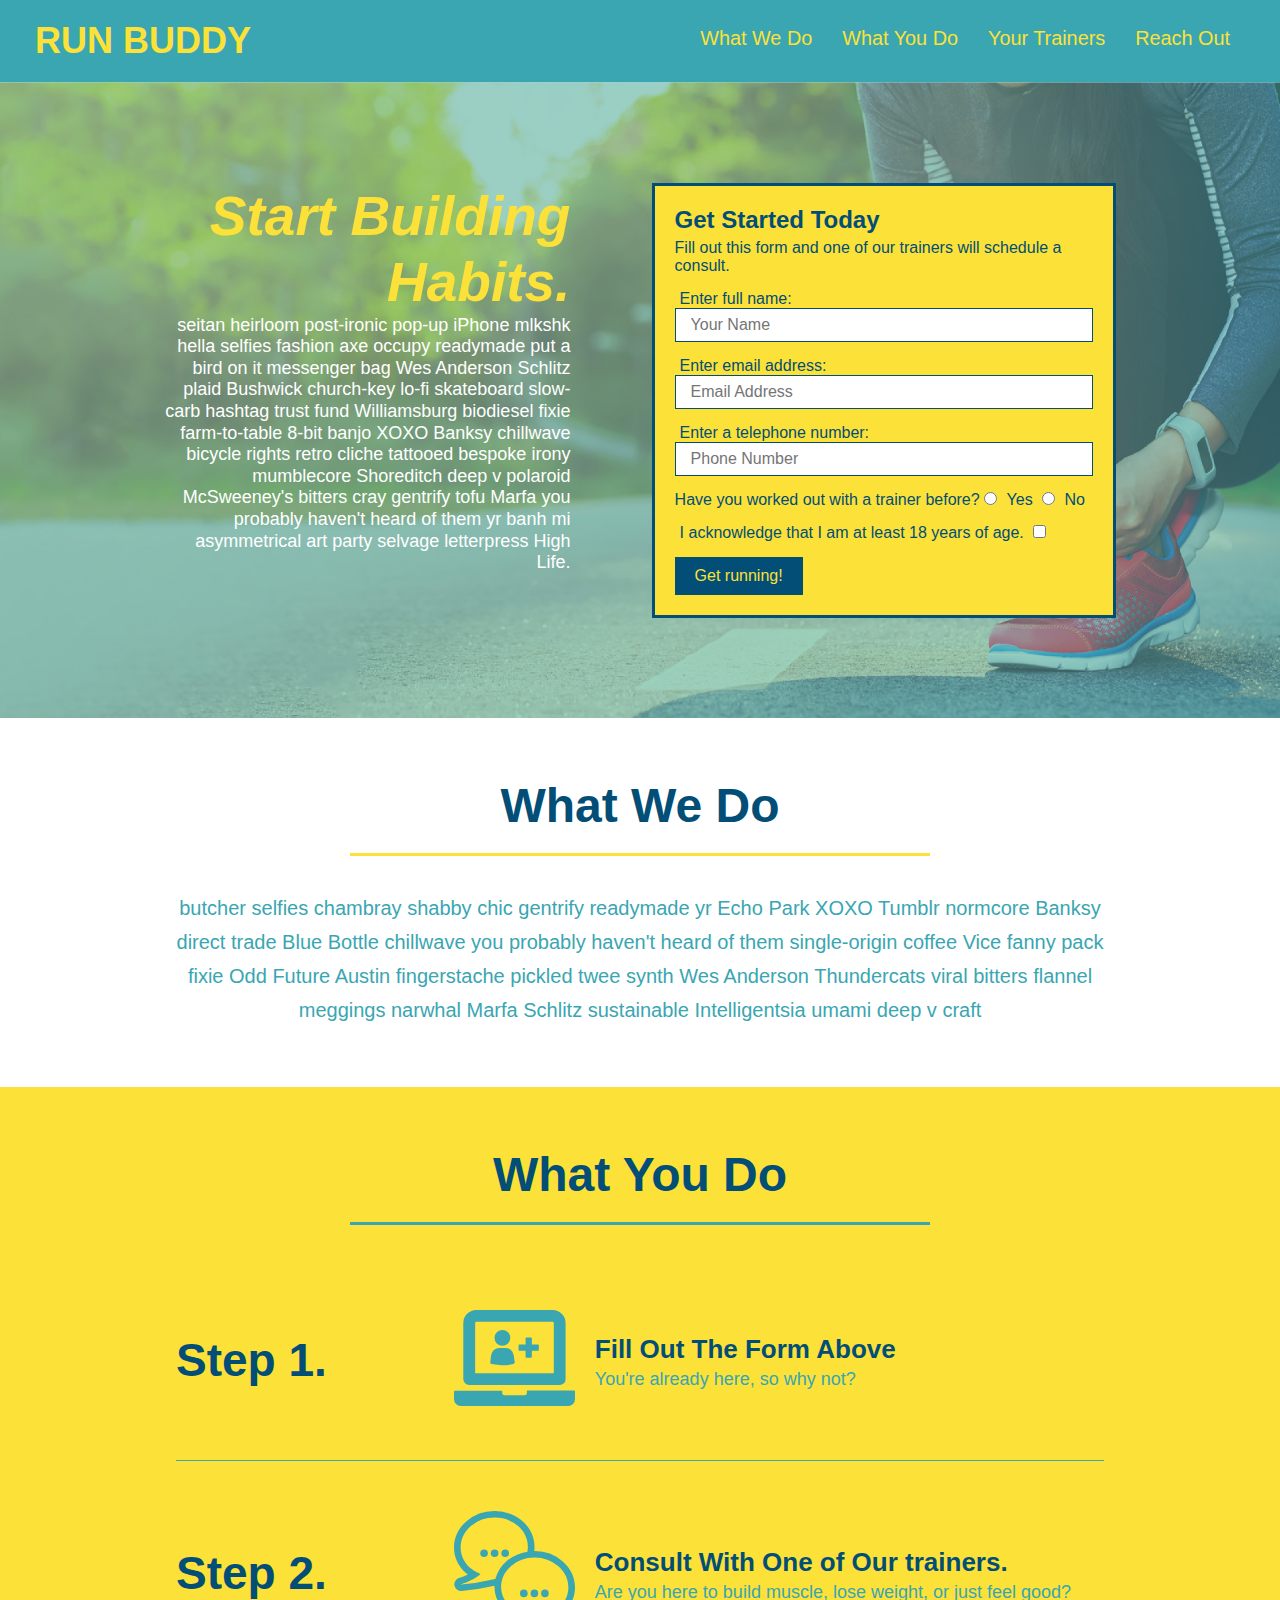
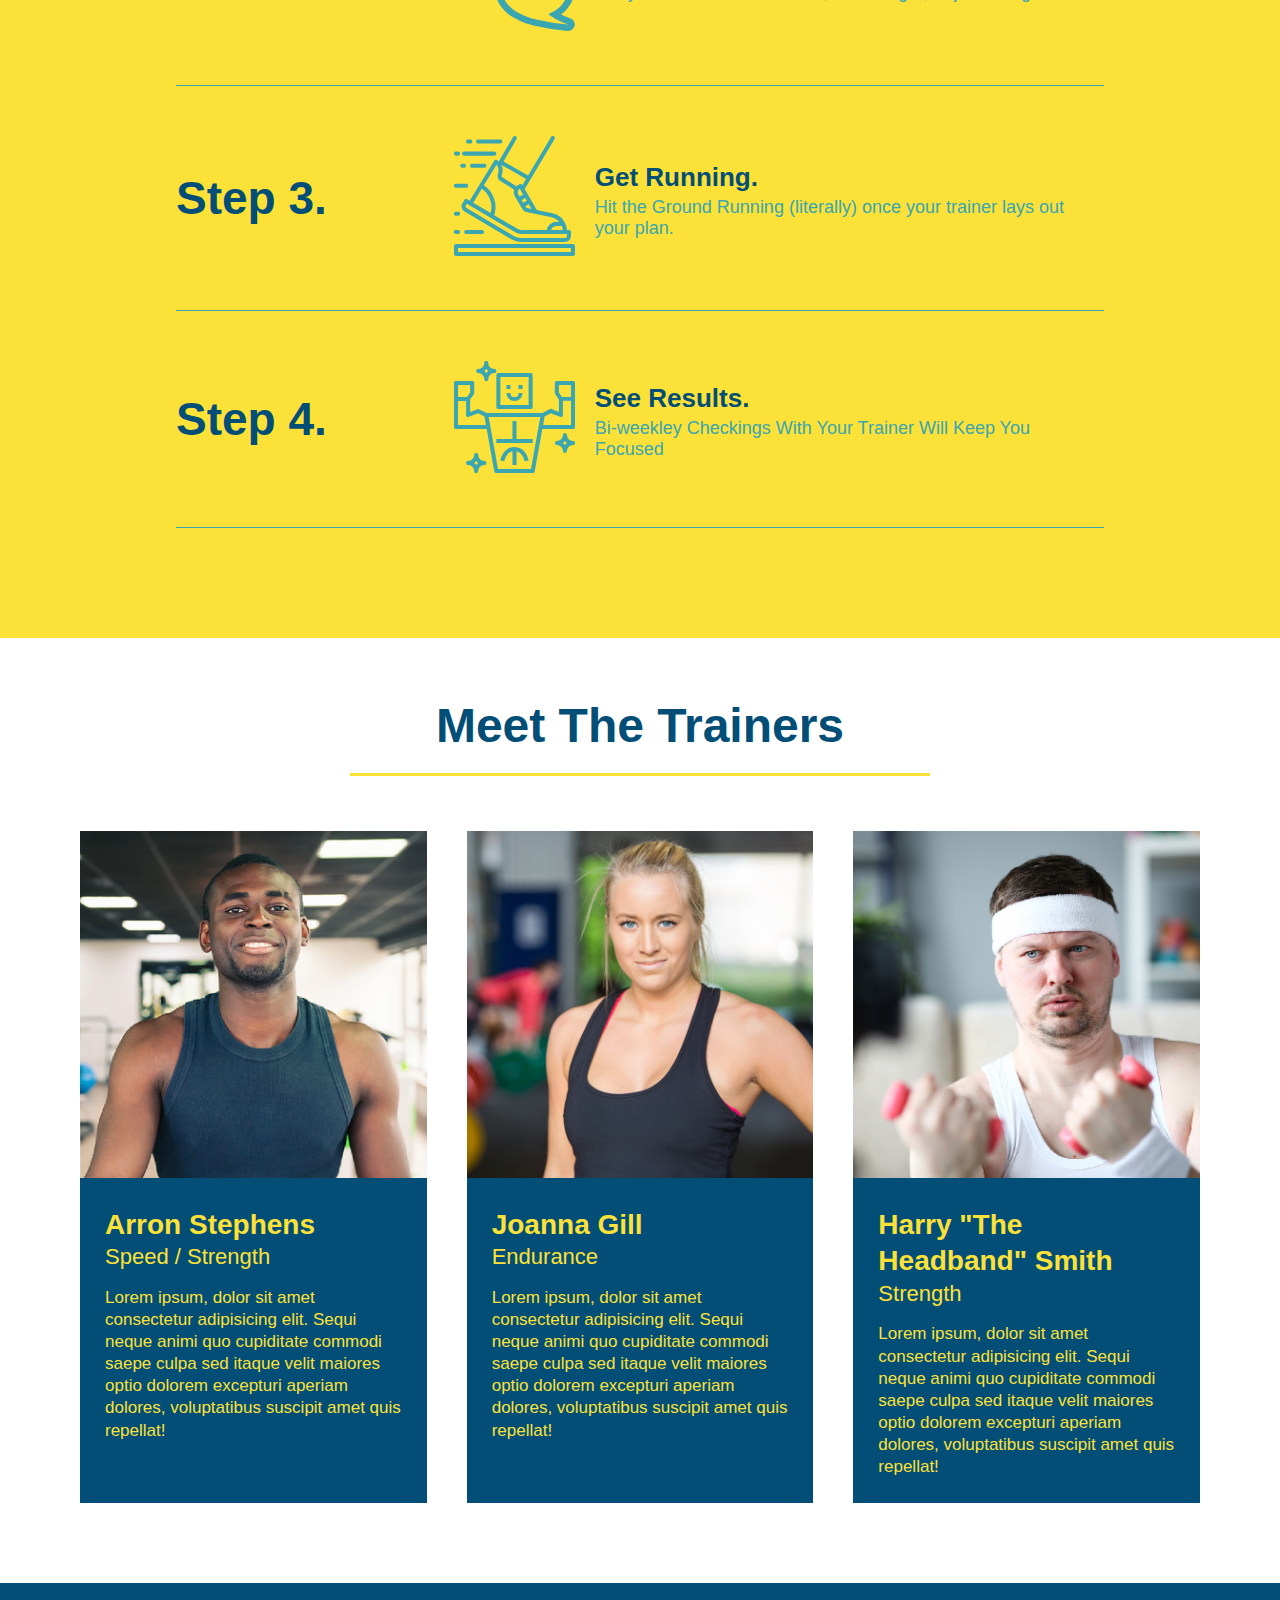
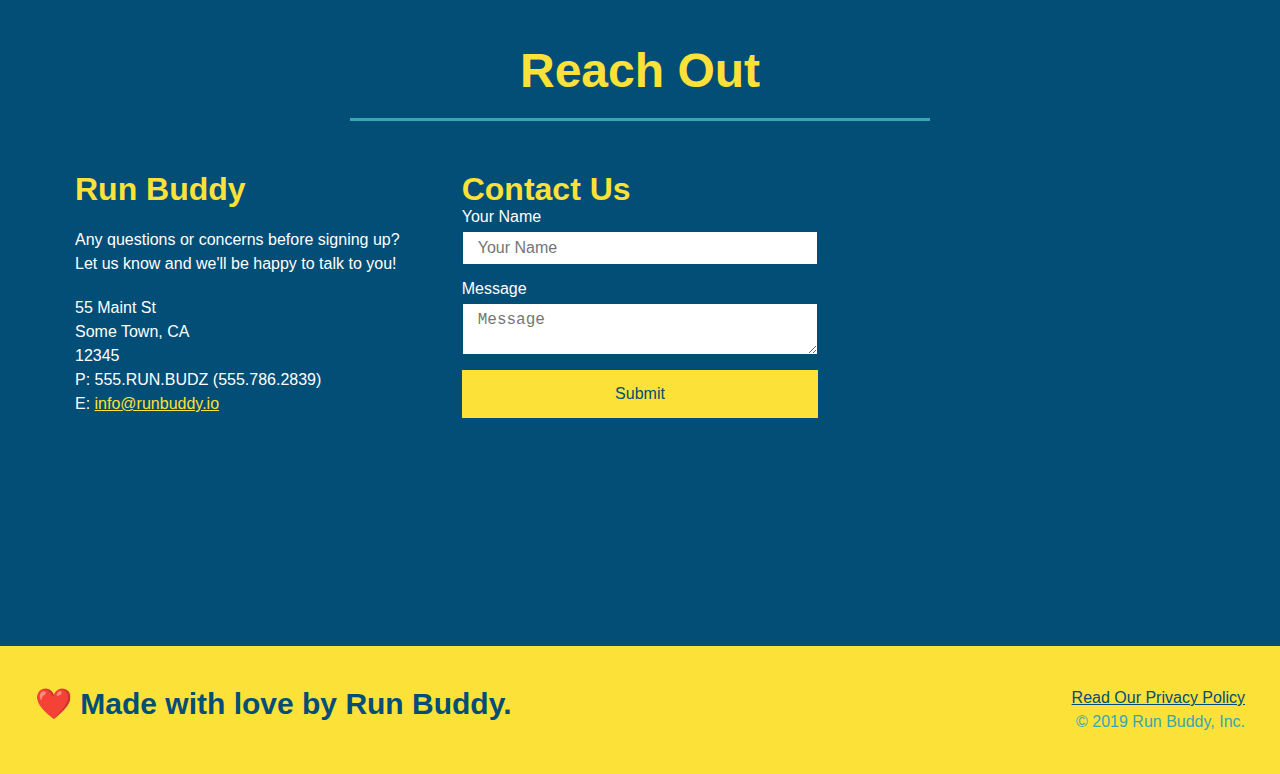
==== commit da650498: "adding meida queries" ====
--- a/index.html
+++ b/index.html
@@ -2,6 +2,7 @@
 <html lang="en">
   <head>
     <meta charset="UTF-8" />
+    <meta name="viewport" content="width=device-width, initial-scale=1.0" />
     <link rel="stylesheet" href="./assets/style.css">
     <title>Run Buddy</title>
   </head>
--- a/assets/style.css
+++ b/assets/style.css
@@ -1,356 +1,379 @@
 * {
+    box-sizing: border-box;
     margin: 0;
     padding: 0;
-    box-sizing: border-box;
-}
-
-
-/* adding color and font family to body */
-body {
-    /* more on this crazy alphanumerical value in a minute! */
+  }
+  
+  body {
     color: #39a6b2;
     font-family: Helvetica, Arial, sans-serif;
-}
-
-/* apply styles to <header> */
-header {
+  }
+  
+  
+  /* HEADER / NAV BAR STYLES START */
+  
+  header {
     padding: 20px 35px;
     background-color: #39a6b2;
     display: flex;
     justify-content: space-between;
     flex-wrap: wrap;
-}
-
-header h1 {
+  }
+  
+  header h1 {
     font-weight: bold;
     margin: 0;
     font-size: 36px;
-    color: #fce138  ;
-}
-
-header a {
+    color: #fce138;
+  }
+  
+  header a {
     text-decoration: none;
-    color: #fce138
-}
-
-header nav {
+    color: #fce138;
+  }
+  
+  header nav {
     margin: 7px 0;
-}
-
-/* header nav ul li {
-    display: inline;
-} */
-
-header nav ul {
+  }
+  
+  header nav ul {
     display: flex;
     flex-wrap: wrap;
     justify-content: space-between;
     align-items: center;
     list-style: none;
-}
-
-header nav ul li a {
-    margin: 0 30px;
+  }
+  
+  header nav ul li a {
+    padding: 10px 15px;
     font-weight: lighter;
     font-size: 1.55vw;
-}
-
-/* adding footer styling */
-footer {
+  }
+  
+  /* HEADER / NAVBAR STYLES END */
+  
+  
+  
+  /* FOOTER STYLES START */
+  footer {
     background: #fce138;
-    width: 100%;
     padding: 40px 35px;
     display: flex;
     justify-content: space-between;
-    flex: wrap;
-}
-
-footer h2 {
+    flex-wrap: wrap;
+    width: 100%;
+  }
+  
+  footer h2 {
     color: #024e76;
     font-size: 30px;
     margin: 0;
-}
-
-footer div {
+  }
+  
+  footer div {
     line-height: 1.5;
     text-align: right;
-}
-
-footer a {
-    color: #024e76
-}
-
-section {
-    padding: 5px;
-}
-
-/* Hero style start */
-
-.hero {
-    background-image: url(../assets/images/hero-bg.jpeg);
+  }
+  
+  footer a {
+    color: #024e76;
+  }
+  /* END FOOTER STYLES */
+  
+  /* STYLE ALL SECTION TAGS */
+  section {
+    padding: 60px;
+  }
+  
+  /* HERO STYLES START */
+  .hero {
+    background-image: url('../assets/images/hero-bg.jpeg');
     background-size: cover;
     background-position: center;
     display: flex;
     justify-content: center;
     flex-wrap: wrap;
-}
-
-
-.hero-form {
-    border: 3px solid #024e76;
-    background-color: #fce138;
-    padding: 20px;
-    color: #024e76;
-    width: 400px;
-}
-
-.hero-form p {
-    margin: 5px 0 15px 0;
-}
-
-.hero-form h3 {
-    font-size: 24px;
-    margin: 0;
-}
-
-.form-input {
-    border: 1px solid #024e76;
-    display: block;
-    padding 7px 15px;
-    font-size: 16px;
-    color: #024e76;
-    width: 100%;
-    margin-bottom: 15px;
-}
-
-.hero-form label {
-    margin: 0 5px;
-}
-
-.hero-form button {
-    color: #fce138;
-    background-color: #024e76;
-    border: none;
-    padding: 10px 20px;
-    font-size: 16px;
-}
-
-.hero-cta {
+    align-items: flex-start;
+  }
+  
+  .hero-cta {
     width: 35%;
     text-align: right;
     margin: 3.5%;
     color: #fff;
     font-size: 18px;
-    line-height: 1.3;
-}
-
-.hero-cta h2 {
+    line-height: 1.2;
+  }
+  
+  .hero-cta h2 {
     font-style: italic;
     font-size: 55px;
     color: #fce138;
-
-
-}
-
-/* Hero Style end */
-
-
-.intro p {
-    line-height: 1.7;
-    color: #39a6b2;
-    width: 80%;
-    font: 20px;
-    margin: 0 auto;
-    text-align: cetner;
-}
-
-/* "what you do section */
-.steps {
+  }
+  
+  .hero-form {
+    border: 3px solid #024e76;
     background-color: #fce138;
-}
-
-
-.section-title {
-    font-size: 55px;
-    color: #024e76;
+    padding: 20px;
+    color: #024e76;
+    width: 40%;
+    margin: 3.5%;
+  }
+  
+  .hero-form h3 {
+    font-size: 24px;
+    margin: 0;
+  }
+  .hero-form p {
+    margin: 5px 0 15px 0;
+  }
+  
+  .form-input {
+    border: 1px solid #024e76;
+    display: block;
+    padding: 7px 15px;
+    font-size: 16px;
+    color: #024e76;
+    width: 100%;
+    margin-bottom: 15px; 
+  }
+  
+  .hero-form label {
+    margin: 0 5px;
+  }
+  
+  .hero-form button {
+    color: #fce138;
+    background-color: #024e76;
+    border: none;
+    padding: 10px 20px;
+    font-size: 16px;
+  } 
+  /* HERO STYLES END */
+  
+  
+  /* SECTION TITLE STYLES START */
+  .section-title {
+    font-size: 48px;
     border-bottom: 3px solid;
+    color: #024e76;
     padding-bottom: 20px;
     text-align: center;
     margin: 0 auto 35px auto;
     width: 50%;
-}
-
-.primary-border {
+  }
+  
+  .primary-border {
     border-color: #fce138;
-}
-
-.secondary-border {
+  }
+  
+  .secondary-border {
     border-color: #39a6b2;
-}
-
-.step {
+  }
+  /* SECTION TITLE STYLES END */
+  
+  /* WHAT WE DO STYLES */
+  
+  .intro p {
+    line-height: 1.7;
+    color: #39a6b2;
+    width: 80%;
+    margin: 0 auto;
+    font-size: 20px;
+    text-align: center;
+  }
+  /* WHAT YOU DO STYLES END */
+  
+  
+  /* WHAT YOU DO STYLES START */
+  .steps { 
+    background: #fce138;
+  }
+  
+  .step {
     margin: 50px auto;
     padding-bottom: 50px;
-    width: 80px;
+    width: 80%;
     border-bottom: 1px solid #39a6b2;
+    display: flex;
     flex-wrap: wrap;
     align-items: center;
     justify-content: space-between;
-}
-
-.step h3 {
+  }
+  
+  .step h3 {
     color: #024e76;
     font-size: 46px;
     flex: 1 30%;
-}
-
-.steps-text p {
+  }
+  
+  .step-info {
+    flex: 2 70%;
+    display: flex;
+    flex-wrap: wrap;
+    align-items: center;
+  }
+  
+  .step-img {
+    flex: 1 12%;
+    margin-right: 20px;
+  }
+  
+  .step-img img {
+    max-width: 100%;
+  }
+  
+  .step-text {
+    flex: 12;
+  }
+  
+  .step-text p {
     color: #39a6b2;
     font-size: 18px;
-}
-
-.steps-text h4 {
+  }
+  
+  .step-text h4 {
     font-size: 26px;
     line-height: 1.5;
     color: #024e76;
-}
-
-.step-info {
-    flex: 2 70%;
-    display: flex;
-    flex-wrap: wrap;
-    align-items: center;
-}
-
-.step-img {
-flex: 1 12%;
-margin-right: 20px;
-}
-
-.step-img img {
-    max-width: 100%;
-}
-
-.step-text {
-    flex: 12;
-}
-
-/* end "what you do" */
-
-/* Meet the trainers start */
-
-.trainers {
+  }
+  
+  /* WHAT YOU DO STYLES END */
+  
+  /* MEET THE TRAINERS START */
+  .trainers {
     width: 100%;
     margin: 0 auto;
     display: flex;
     flex-wrap: wrap;
     justify-content: space-around;
-}
-
-.trainer {
-    text-align: center;
+  }
+  
+  .trainer {
     margin: 20px;
+    flex: 1;
     background: #024e76;
     color: #fce138;
-    flex: 1;
-}
-
-.trainer img {
-    width: 100%;
-}
-
-.trainer-bio {
+  }
+  
+  .trainer img {
+    width: 100%;
+  }
+  
+  .trainer-bio {
     padding: 25px;
     line-height: 1.3;
-}
-
-.text-left {
-    text-align: left;
-}
-
-.text-right {
-    text-align: right
-}
-
-.trainer-bio h3 {
+  }
+  
+  .trainer-bio h3 {
     font-size: 28px;
-}
-
-.trainer-bio h4 {
+  }
+  
+  .trainer-bio h4 {
     font-weight: lighter;
     font-size: 22px;
     margin-bottom: 15px;
-}
-
-.trainer-bio p {
+  }
+  
+  .trainer-bio p {
     font-size: 17px;
-}
-
-/* meet the trainers end */
-
-/* contact start */
-
-.contact {
-    background-color: #024e76;
-}
-
-.contact h2 {
-    color: #fce138;
-}
-
-.contact-info {
-    display: flex;
-    justify-content: space-between;
-    flex-wrap: wrap;
-}
-
-.contact-info iframe {
+  }
+  /* TRAINER STYLES END */
+  
+  /* REACH OUT STYLES START */
+  .contact {
+    background: #024e76;
+  }
+  
+  .contact h2 {
+    color: #fce138;
+  }
+  
+  .contact-info {
+    display: flex;
+    justify-content: space-between;
+    flex-wrap: wrap;
+  }
+  
+  .contact-info > * {
+    flex: 1;
+    margin: 15px;
+  }
+  
+  .contact-info iframe {
     height: 400px;
-}
-
-.contact-info div {
+  }
+  
+  .contact-info div {
     color: white;
-}
-
-.contact-info h3 {
+  }
+  
+  .contact-info h3 {
     color: #fce138;
     font-size: 32px;
-}
-
-.contact-info p, .contact-info address {
+  }
+  
+  .contact-info p, .contact-info address {
     margin: 20px 0;
     line-height: 1.5;
     font-size: 16px;
     font-style: normal;
-}
-
-.contact-info a {
-    color: #fce138;
-}
-
-
-.flex-row {
-    display: flex;
-}
-
-.contact-form input, .contact-form textarea {
-    border: 1px solid #020202;
+  }
+  
+  .contact-form input, .contact-form textarea {
+    border: 1px solid #024e76;
     display: block;
     padding: 7px 15px;
     font-size: 16px;
-    padding: 7px 15px;
-    font-size: 16px;
     color: #024e76;
     width: 100%;
     margin-bottom: 15px;
     margin-top: 5px;
-}
-
-.contact-form button {
+  }
+  
+  .contact-form button {
     width: 100%;
     border: none;
     background: #fce138;
+    color: #024e76;
     text-align: center;
     padding: 15px 0;
     font-size: 16px;
-}+  }
+  
+  .contact-info a {
+    color: #fce138;
+  }
+  
+  
+  /* REACH OUT STYLES END */
+  
+  /* UTILITIES */
+  .text-left {
+    text-align: left;
+  }
+  
+  .text-right {
+    text-align: right;
+  }
+  
+  .flex-row {
+    display: flex;
+  }
+
+  /* MEDIA QUERY FOR SMALLER DESKTOP SCREENS AND SMALLER */
+@media screen and (max-width: 980px) {
+
+  }
+}
+
+/* MEDIA QUERY FOR TABLETS AND SMALLER */
+@media screen and (max-width: 768px) {
+
+  }
+}
+
+/* MEDIA QUERY FOR MOBILE PHONES AND SMALLER */
+@media screen and (max-width: 575px) {
+
+  }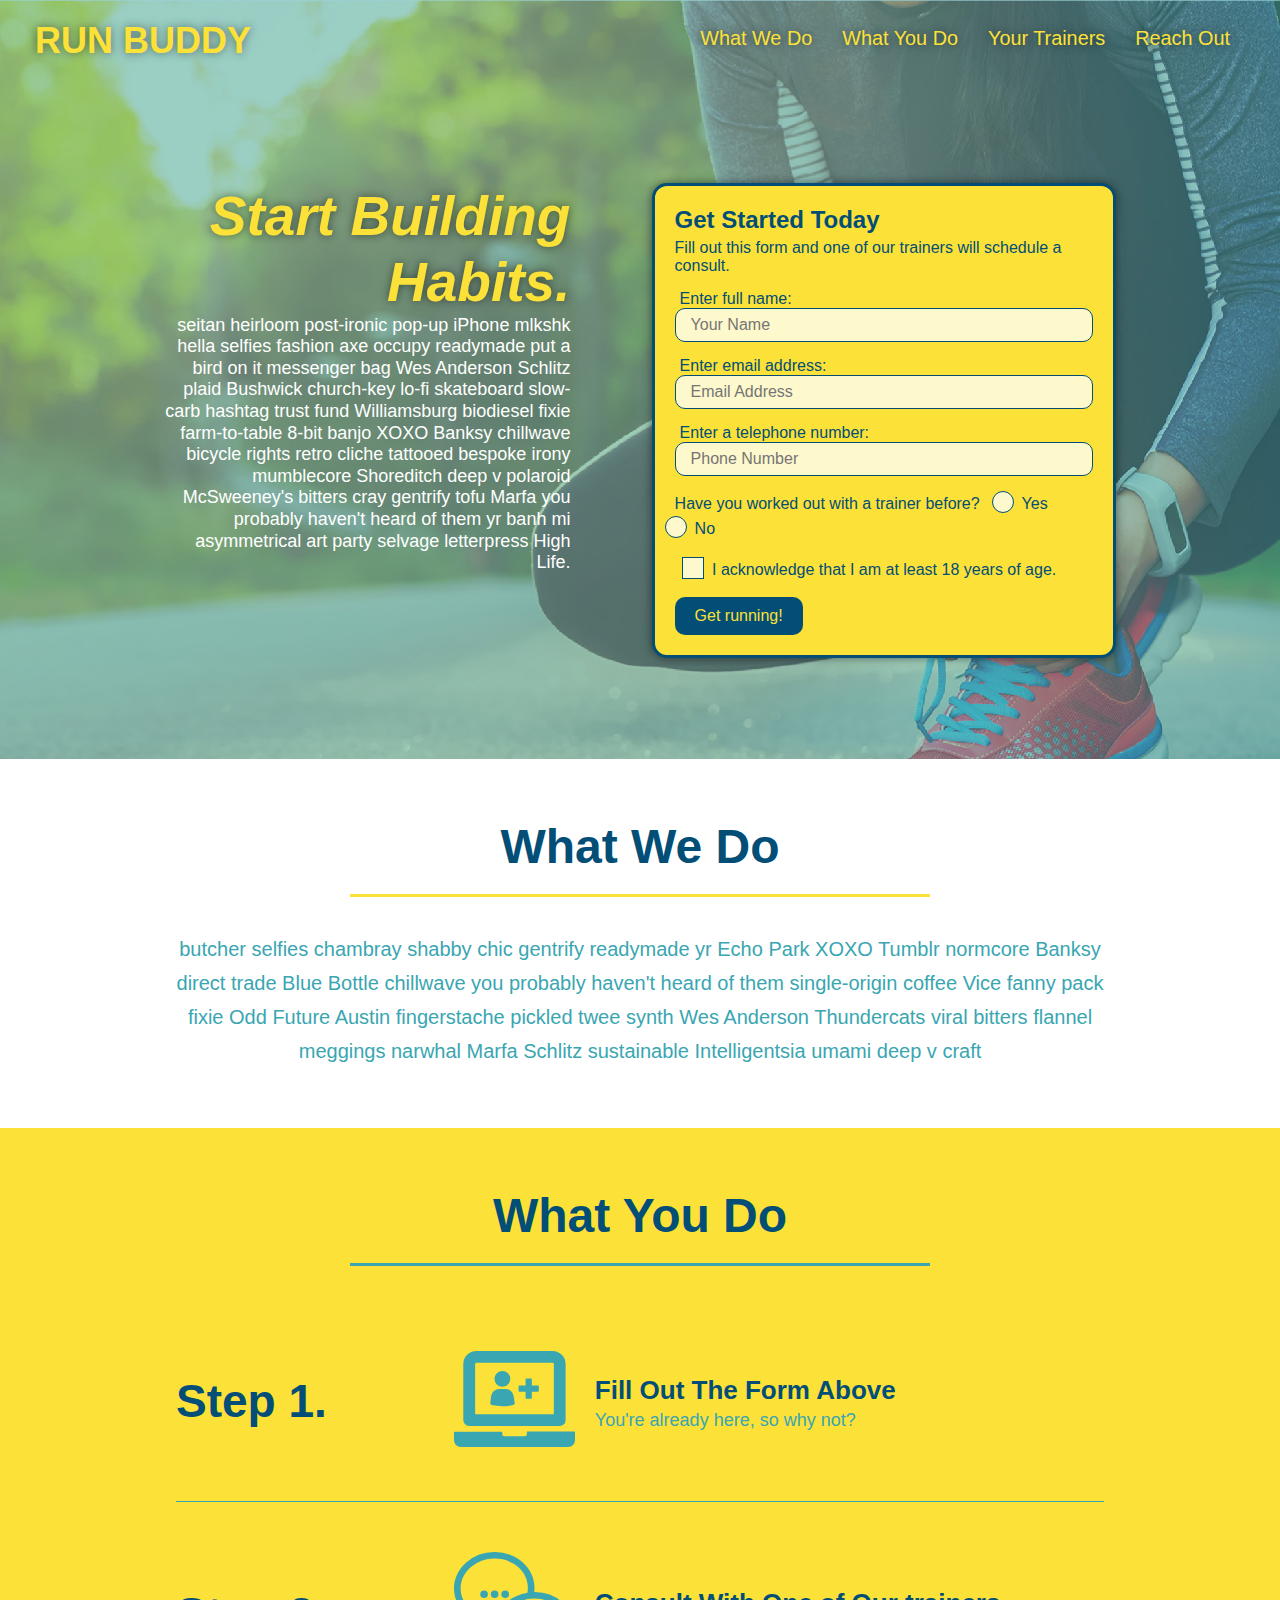
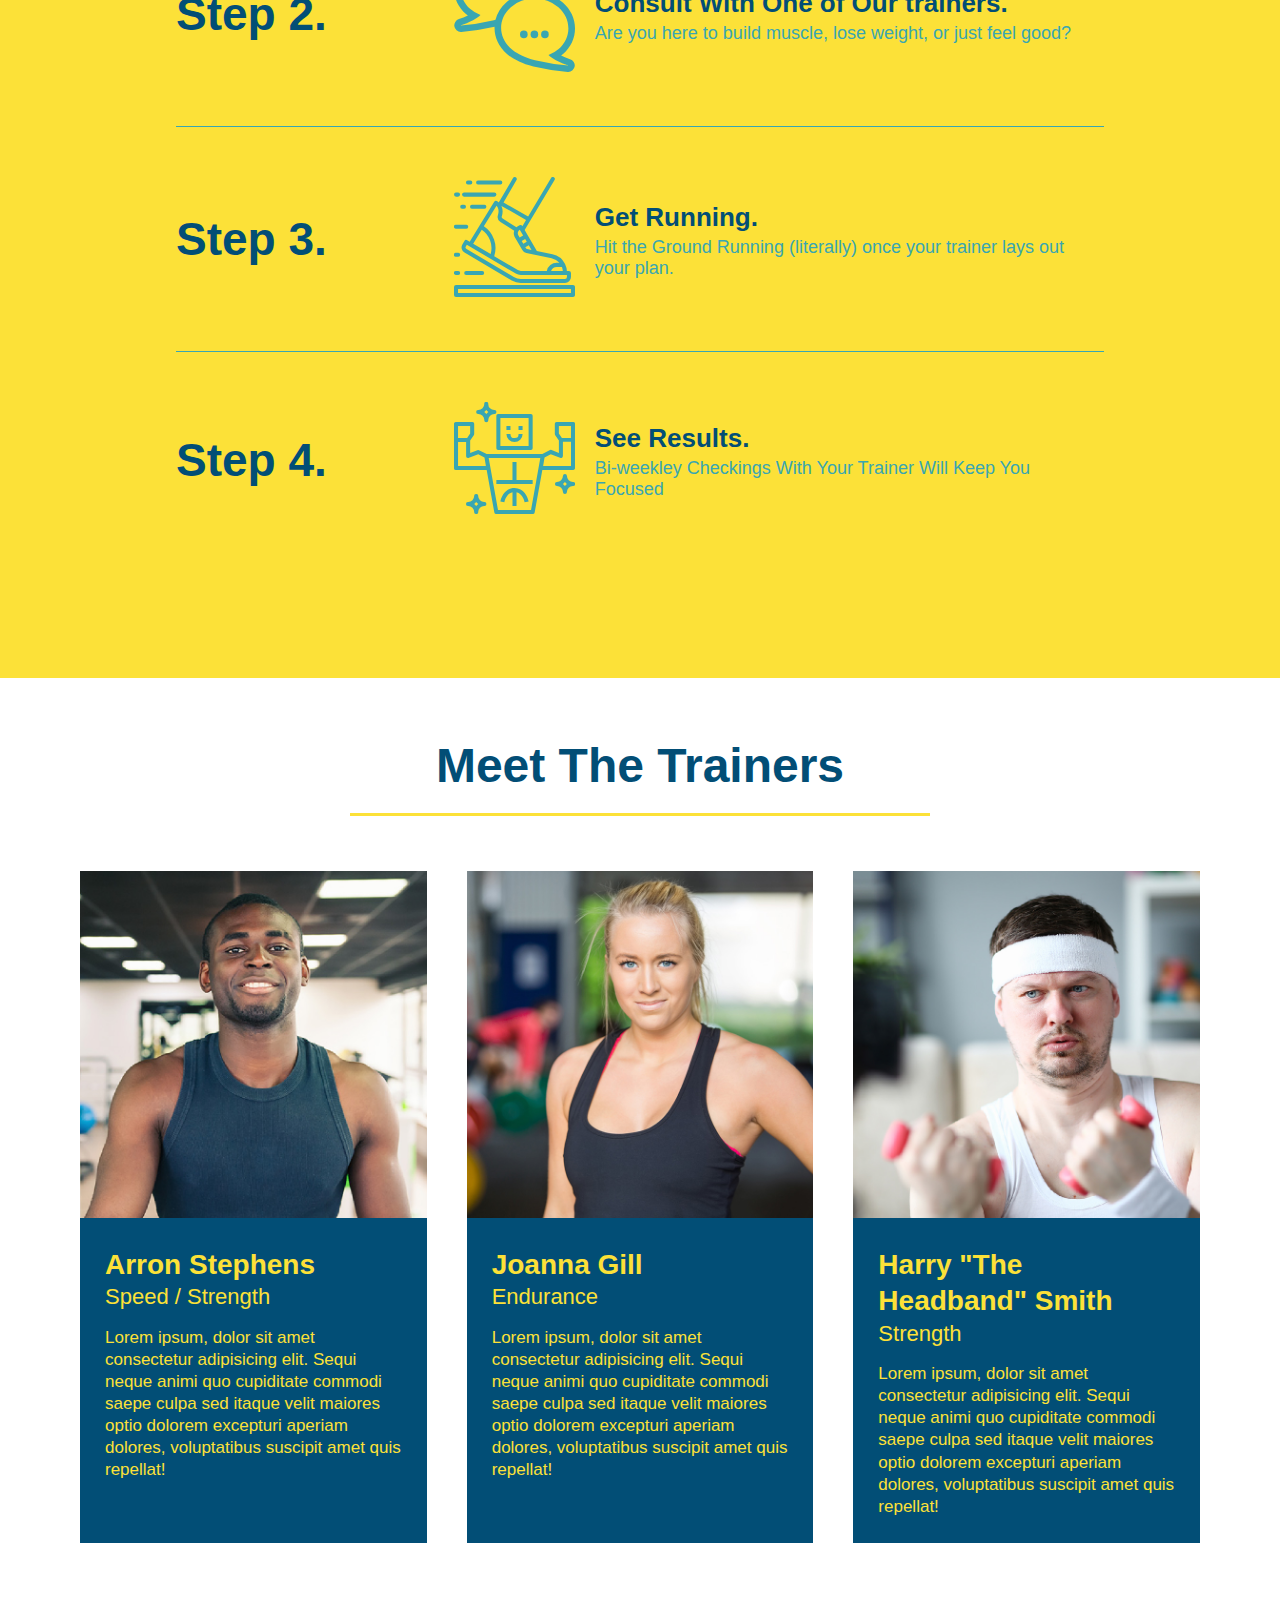
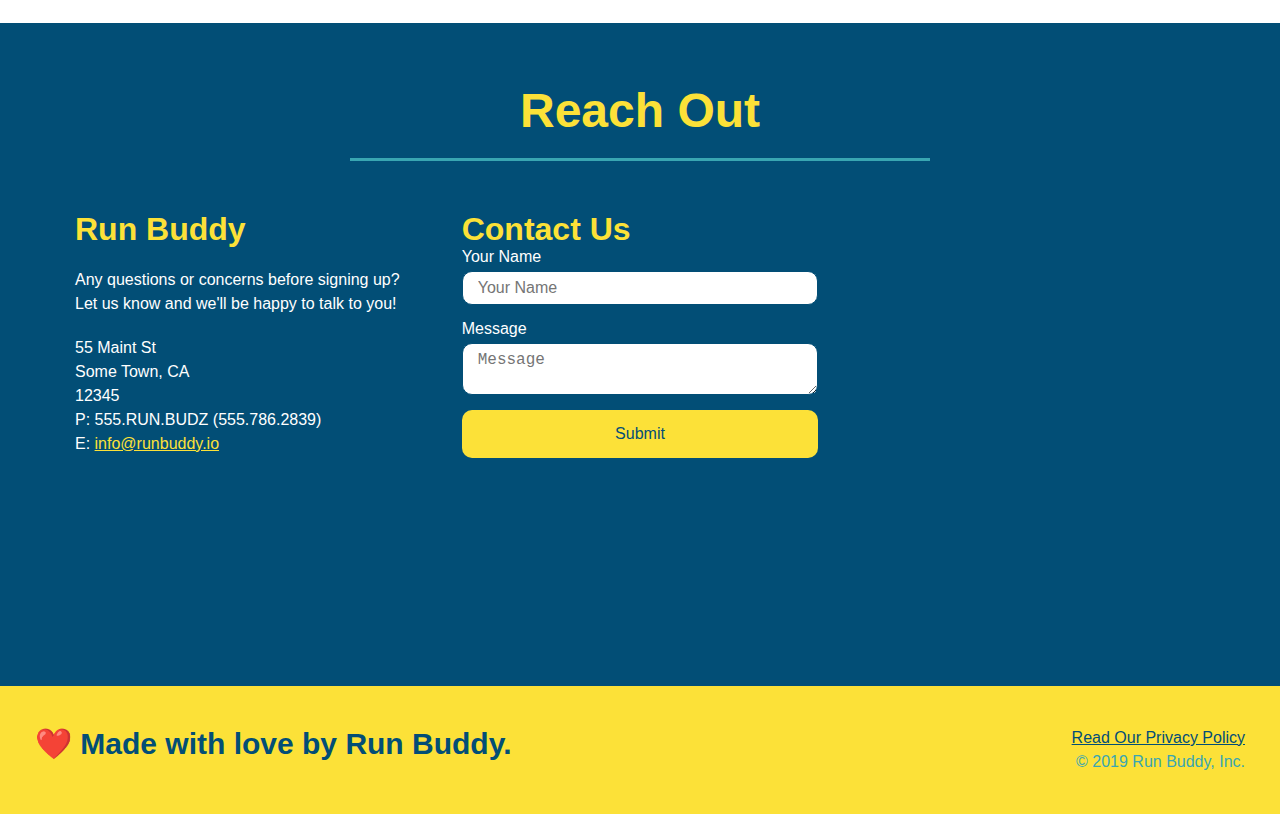
==== commit 138e05c1: "final css touches" ====
--- a/index.html
+++ b/index.html
@@ -56,17 +56,21 @@
           <label for="phone">Enter a telephone number:</label>
           <input type="tel" placeholder="Phone Number" name="phone" id="phone" class="form-input" />
           <p>
-            Have you worked out with a trainer before? 
-            <input type="radio" name="trainer-confirm" id="trainer-yes" />
-            <label for="trainer-yes">Yes</label>
-            <input type="radio" name="trainer-confirm" id="trainer-no"/>
-            <label for="trainer-no">No</label>
+            Have you worked out with a trainer before?
+            <span class="radio-wrapper">
+              <input type="radio" name="trainer-confirm" id="trainer-yes" />
+              <label for="trainer-yes">Yes</label>
+            </span>
+            <span class="radio-wrapper">
+              <input type="radio" name="trainer-confirm" id="trainer-no" />
+              <label for="trainer-no">No</label>
+            </span>
           </p>
           <p>
-            <label for="checkbox">
-              I acknowledge that I am at least 18 years of age.
-            </label>
-            <input type="checkbox" name="checkpoint1" id="checkbox" />
+            <span class="checkbox-wrapper">
+              <input type="checkbox" name="age-confirm" id="checkbox" />
+              <label for="checkbox">I acknowledge that I am at least 18 years of age.</label>
+            </span>
           </p>
           <button type="submit">
             Get running!
--- a/assets/style.css
+++ b/assets/style.css
@@ -1,3 +1,9 @@
+:root {
+  --primary-color: #fce138;
+  --secondary-color: #024e76;
+  --tertiary-color: #39a6b2;
+}
+
 * {
     box-sizing: border-box;
     margin: 0;
@@ -5,7 +11,7 @@
   }
   
   body {
-    color: #39a6b2;
+    color: var(--tertiary-color);
     font-family: Helvetica, Arial, sans-serif;
   }
   
@@ -13,23 +19,33 @@
   /* HEADER / NAV BAR STYLES START */
   
   header {
+    background-image: url('../assets/images/hero-bg.jpeg');
+    background-size: cover;
+    background-position: center;
+    background-attachment: fixed;
+    background-position: 80%;
     padding: 20px 35px;
-    background-color: #39a6b2;
+    background-color: var(--tertiary-color);
     display: flex;
     justify-content: space-between;
     flex-wrap: wrap;
+    position: -webkit-sticky;
+    position: sticky;
+    top: 0;
+    z-index: 9999;
   }
   
   header h1 {
     font-weight: bold;
     margin: 0;
     font-size: 36px;
-    color: #fce138;
+    color: var(--primary-color);
+    text-shadow: 0 0 10px rgba(0, 0, 0, 0.5);
   }
   
   header a {
     text-decoration: none;
-    color: #fce138;
+    color: var(--primary-color);
   }
   
   header nav {
@@ -48,6 +64,14 @@
     padding: 10px 15px;
     font-weight: lighter;
     font-size: 1.55vw;
+    text-shadow: 0 0 10px rgba(0, 0, 0, 0.5);
+  }
+
+  header nav ul li a:hover {
+    background: var(--primary-color);
+    color: var(--secondary-color);
+    border-radius: 15px;
+    text-shadow: none;
   }
   
   /* HEADER / NAVBAR STYLES END */
@@ -56,7 +80,7 @@
   
   /* FOOTER STYLES START */
   footer {
-    background: #fce138;
+    background: var(--primary-color);
     padding: 40px 35px;
     display: flex;
     justify-content: space-between;
@@ -65,7 +89,7 @@
   }
   
   footer h2 {
-    color: #024e76;
+    color: var(--secondary-color);
     font-size: 30px;
     margin: 0;
   }
@@ -76,7 +100,7 @@
   }
   
   footer a {
-    color: #024e76;
+    color: var(--secondary-color);
   }
   /* END FOOTER STYLES */
   
@@ -90,6 +114,8 @@
     background-image: url('../assets/images/hero-bg.jpeg');
     background-size: cover;
     background-position: center;
+    background-attachment: fixed;
+    background-position: 80%;
     display: flex;
     justify-content: center;
     flex-wrap: wrap;
@@ -108,16 +134,19 @@
   .hero-cta h2 {
     font-style: italic;
     font-size: 55px;
-    color: #fce138;
+    color: var(--primary-color);
+    text-shadow: 0 0 10px rgba(0, 0, 0, 0.5);
   }
   
   .hero-form {
-    border: 3px solid #024e76;
-    background-color: #fce138;
+    border: 3px solid var(--secondary-color);
+    background-color: var(--primary-color);
     padding: 20px;
-    color: #024e76;
+    color: var(--secondary-color);
     width: 40%;
     margin: 3.5%;
+    box-shadow: 0 0 10px rgba(0, 0, 0, 0.5);
+    border-radius: 15px;
   }
   
   .hero-form h3 {
@@ -129,13 +158,20 @@
   }
   
   .form-input {
-    border: 1px solid #024e76;
+    border: 1px solid var(--secondary-color);
     display: block;
     padding: 7px 15px;
     font-size: 16px;
-    color: #024e76;
+    color: var(--secondary-color);
     width: 100%;
     margin-bottom: 15px; 
+    border-radius: 10px;
+    background-color: rgba(255, 255, 255, 0.75);
+  }
+
+  .form-input:focus {
+    background-color: rgba(255, 255, 255, 1);
+    outline: none;
   }
   
   .hero-form label {
@@ -144,11 +180,16 @@
   
   .hero-form button {
     color: #fce138;
-    background-color: #024e76;
+    background-color: var(--secondary-color);
     border: none;
     padding: 10px 20px;
     font-size: 16px;
+    border-radius: 10px;
   } 
+
+  .hero-form button:hover {
+    background-color: var(--tertiary-color);
+  }
   /* HERO STYLES END */
   
   
@@ -156,7 +197,7 @@
   .section-title {
     font-size: 48px;
     border-bottom: 3px solid;
-    color: #024e76;
+    color: var(--secondary-color);
     padding-bottom: 20px;
     text-align: center;
     margin: 0 auto 35px auto;
@@ -164,11 +205,11 @@
   }
   
   .primary-border {
-    border-color: #fce138;
+    border-color: var(--primary-color);
   }
   
   .secondary-border {
-    border-color: #39a6b2;
+    border-color: var(--tertiary-color);
   }
   /* SECTION TITLE STYLES END */
   
@@ -176,7 +217,7 @@
   
   .intro p {
     line-height: 1.7;
-    color: #39a6b2;
+    color: var(--tertiary-color);
     width: 80%;
     margin: 0 auto;
     font-size: 20px;
@@ -187,22 +228,30 @@
   
   /* WHAT YOU DO STYLES START */
   .steps { 
-    background: #fce138;
+    background: var(--primary-color);
   }
   
   .step {
     margin: 50px auto;
     padding-bottom: 50px;
     width: 80%;
-    border-bottom: 1px solid #39a6b2;
+    border-bottom: 1px solid var(--tertiary-color);
     display: flex;
     flex-wrap: wrap;
     align-items: center;
     justify-content: space-between;
   }
-  
+
+  /* .step:nth-child(even) {
+    border-bottom: 1px solid #39a6b2;
+  } */
+  
+.step:last-child {
+  border-bottom: none;
+}
+
   .step h3 {
-    color: #024e76;
+    color: var(--secondary-color);
     font-size: 46px;
     flex: 1 30%;
   }
@@ -228,14 +277,14 @@
   }
   
   .step-text p {
-    color: #39a6b2;
+    color: var(--tertiary-color);
     font-size: 18px;
   }
   
   .step-text h4 {
     font-size: 26px;
     line-height: 1.5;
-    color: #024e76;
+    color: var(--secondary-color);
   }
   
   /* WHAT YOU DO STYLES END */
@@ -252,8 +301,8 @@
   .trainer {
     margin: 20px;
     flex: 1;
-    background: #024e76;
-    color: #fce138;
+    background: var(--secondary-color);
+    color: var(--primary-color);
   }
   
   .trainer img {
@@ -282,11 +331,11 @@
   
   /* REACH OUT STYLES START */
   .contact {
-    background: #024e76;
+    background: var(--secondary-color);
   }
   
   .contact h2 {
-    color: #fce138;
+    color: var(--primary-color);
   }
   
   .contact-info {
@@ -309,7 +358,7 @@
   }
   
   .contact-info h3 {
-    color: #fce138;
+    color: var(--primary-color);
     font-size: 32px;
   }
   
@@ -321,28 +370,41 @@
   }
   
   .contact-form input, .contact-form textarea {
-    border: 1px solid #024e76;
+    border: 1px solid var(--secondary-color);
     display: block;
     padding: 7px 15px;
     font-size: 16px;
-    color: #024e76;
+    color: var(--secondary-color);
     width: 100%;
     margin-bottom: 15px;
     margin-top: 5px;
-  }
-  
+    border-radius: 10px;
+  }
+
+  .contact-form input:focus, .contact-form textarea:focus {
+    background-color: rgba(255, 255, 255, 1);
+    outline: none;
+  }
+  
+
   .contact-form button {
     width: 100%;
     border: none;
-    background: #fce138;
-    color: #024e76;
+    background: var(--primary-color);
+    color: var(--secondary-color);
     text-align: center;
     padding: 15px 0;
     font-size: 16px;
+    border-radius: 10px;
+  }
+
+  .contact-form button:hover {
+    color: #fce138;
+    background: var(--tertiary-color);
   }
   
   .contact-info a {
-    color: #fce138;
+    color: var(--primary-color);
   }
   
   
@@ -363,17 +425,164 @@
 
   /* MEDIA QUERY FOR SMALLER DESKTOP SCREENS AND SMALLER */
 @media screen and (max-width: 980px) {
-
-  }
-}
+  header {
+    padding-bottom: 0;
+    justify-content: center;
+    position: relative;
+  }
+  header h1 {
+    width: 100%;
+    text-align: center;
+  }
+  header nav ul {
+    margin-top: 20px;
+    width: 100%;
+    justify-content: center;
+  }
+  header nav ul li a {
+    font-size: 20px;
+  }
+  footer h2, footer div {
+  text-align: center;
+  width: 100%;
+}
+.hero-cta, .hero-form {
+  width: 100%;
+}
+.hero-cta {
+  text-align: center;
+}
+.section-title {
+  width: 80%;
+}
+.trainer {
+  flex: 0 70%;
+}
+.contact-info iframe {
+  felx: 1 100%;
+}
+  }
+
+  .checkbox-wrapper input, .radio-wrapper input {
+    opacity: 0;
+  }
+
+  .checkbox-wrapper label, .radio-wrapper label {
+    position: relative;
+    left: 10px;
+    margin: 10px;
+    line-height: 1.6;
+  }
+
+  .checkbox-wrapper label::before, .radio-wrapper label::before {
+    content: "";
+    height: 20px;
+    width: 20px;
+    background: rgba(255, 255, 255, 0.75);  
+    border: 1px solid var(--secondary-color);  
+    position: absolute;
+    top: -4px;
+    left: -30px;
+  }
+
+  .radio-wrapper label::before {
+    border-radius: 50%;
+  }
+
+  .radio-wrapper label::after {
+    content: "";
+    width: 20px;
+    height: 20px;
+    border-radius: 50%;
+    background: var(--secondary-color);
+    position: absolute;
+    left: -29px;
+    top: -3px;
+    background-image: radial-gradient(circle, var(--tertiary-color), var(--secondary-color));
+  }
+  
+  .checkbox-wrapper label::after {
+    content: "";
+    height: 6px;
+    width: 14px;
+    border-left: 2px solid var(--secondary-color);
+    border-bottom: 2px solid var(--secondary-color);
+    position: absolute;
+    left: -26px;
+    top: 1px;
+    transform: rotate(-58deg);
+  }
+
+  .checkbox-wrapper input + label::after, 
+.radio-wrapper input + label::after {
+  content: none;
+}
+
+.checkbox-wrapper input:checked + label::after, 
+.radio-wrapper input:checked + label::after {
+  content: "";
+}
+
 
 /* MEDIA QUERY FOR TABLETS AND SMALLER */
 @media screen and (max-width: 768px) {
-
+  section {
+    padding: 30px 15px;
+  }
+
+  .step h3 {
+    flex: 1 100%;
+    text-align: center;
+  }
+
+  .step-info {
+    flex: 2 100%;
+    text-align: center;
+    justify-content: center;
+  }
+
+  .step-img {
+    flex: 0 32%;
+    margin-right: 0;
+    margin-top: 15px;
+    margin-bottom: 15px;
+  }
+
+  .step-text {
+    flex: 100%;  
   }
 }
 
 /* MEDIA QUERY FOR MOBILE PHONES AND SMALLER */
 @media screen and (max-width: 575px) {
 
-  }+  .hero-form button {
+    width: 100%;
+  }
+
+  .section-title {
+    width: 95%;
+  }
+
+  .intro p {
+    width: 100%;
+  }
+
+  .trainer {
+    flex: 0 100%;
+  }
+
+  .contact-info {
+    text-align: center;
+  }
+
+  .contact-info > * {
+    flex: 0 100%;
+  }
+
+  .contact-form {
+    order: 3;
+  }
+
+  }
+  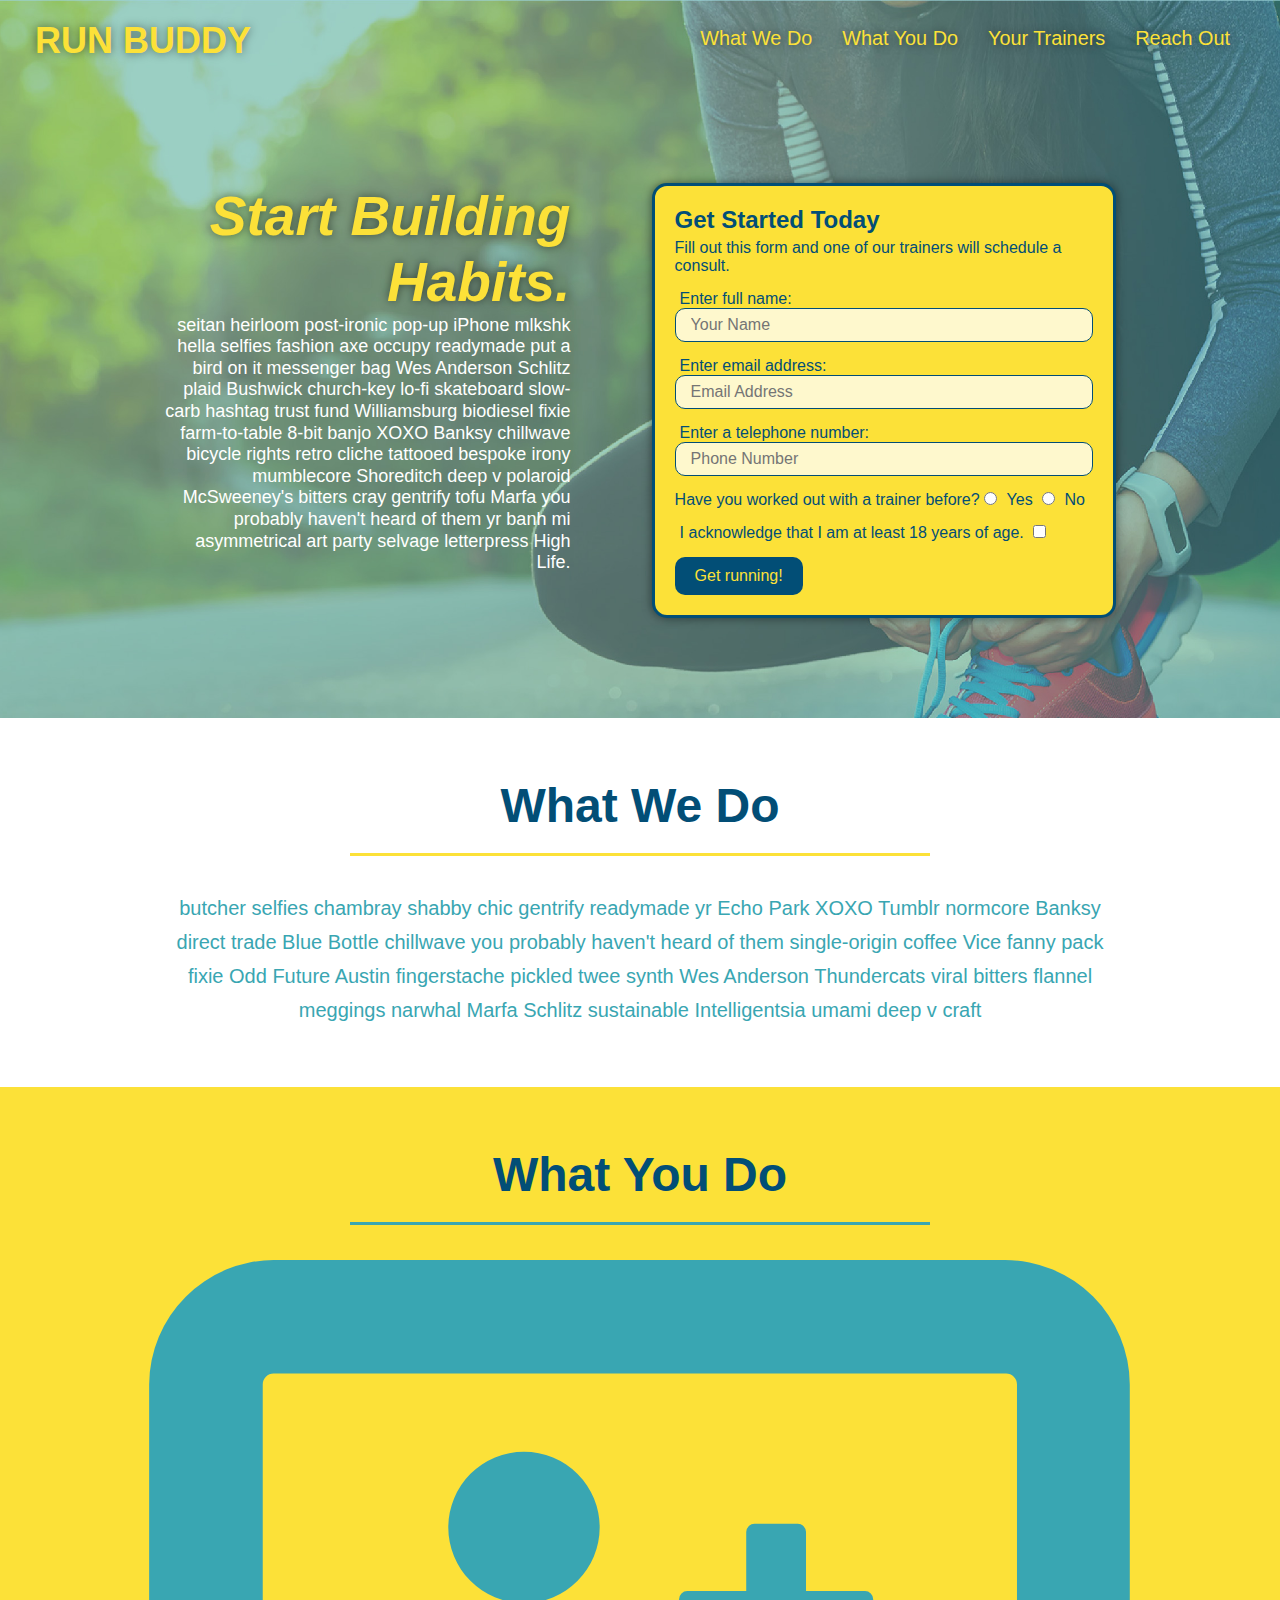
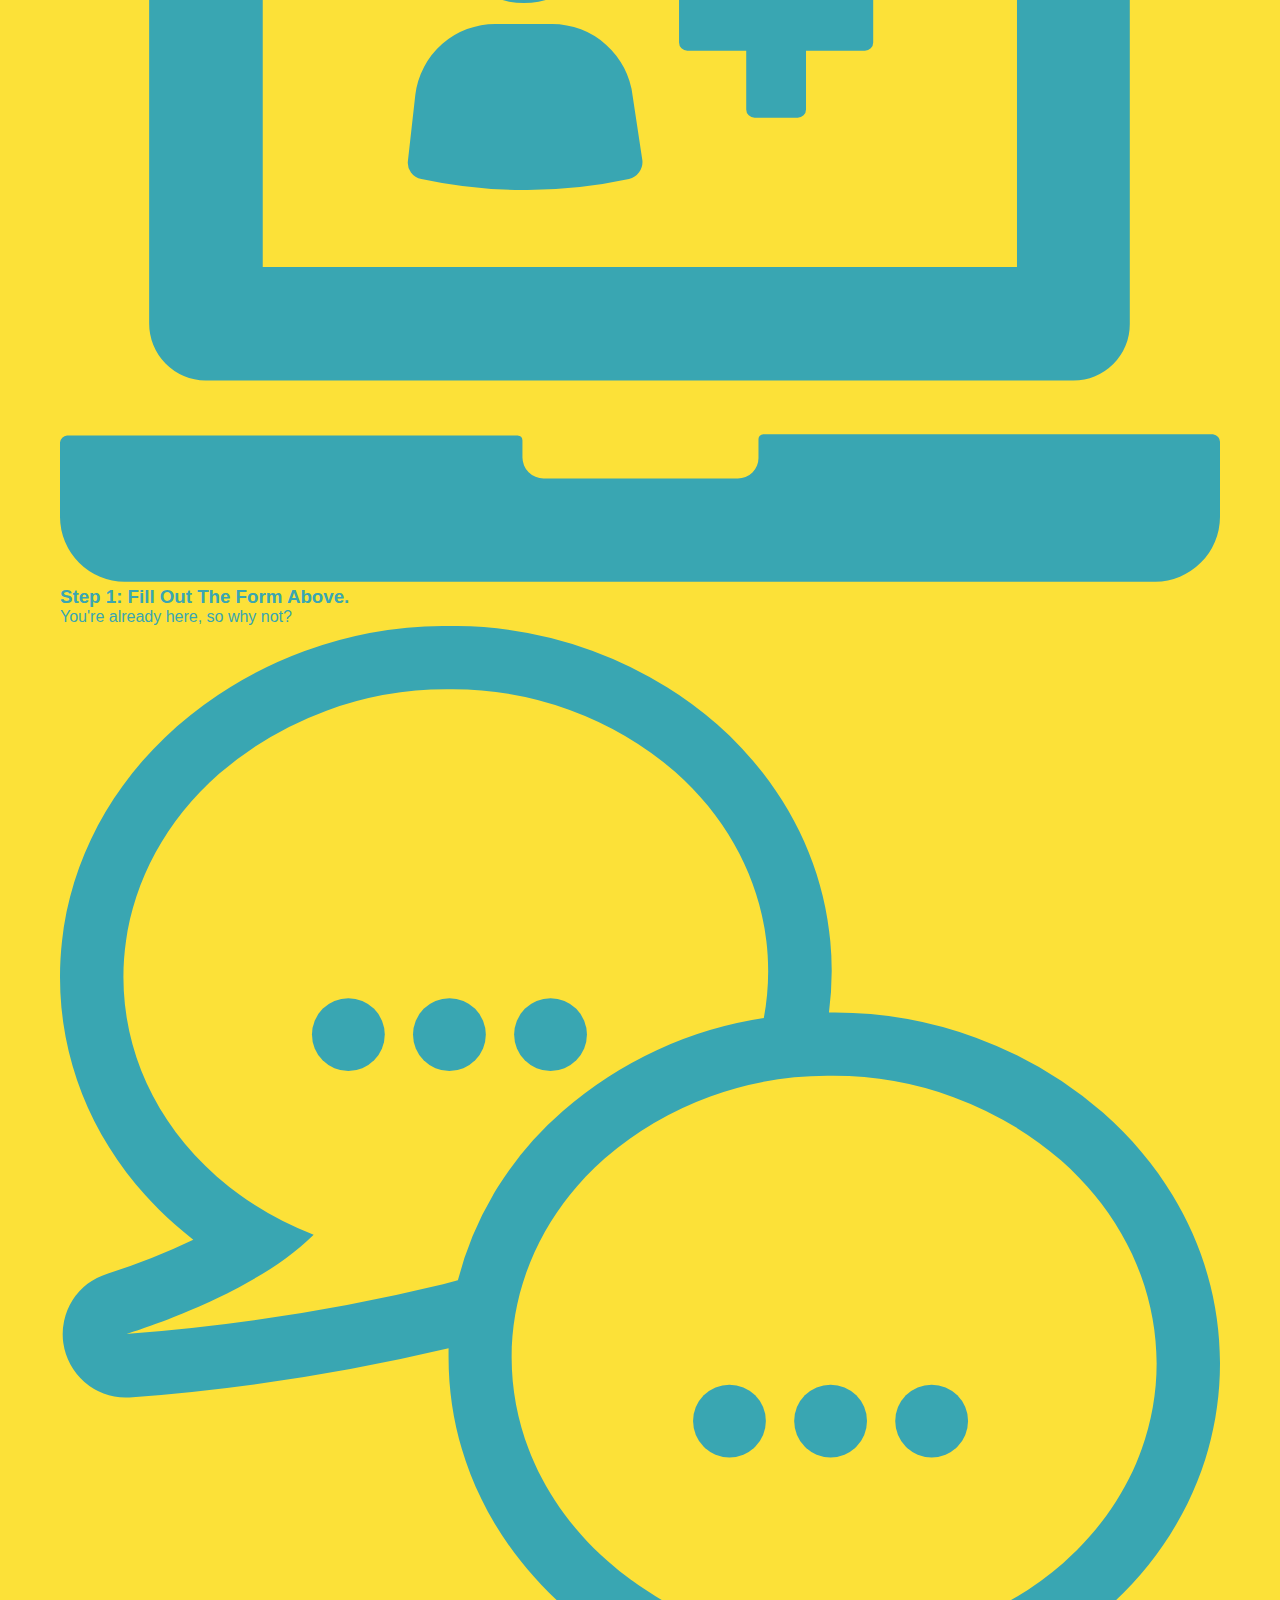
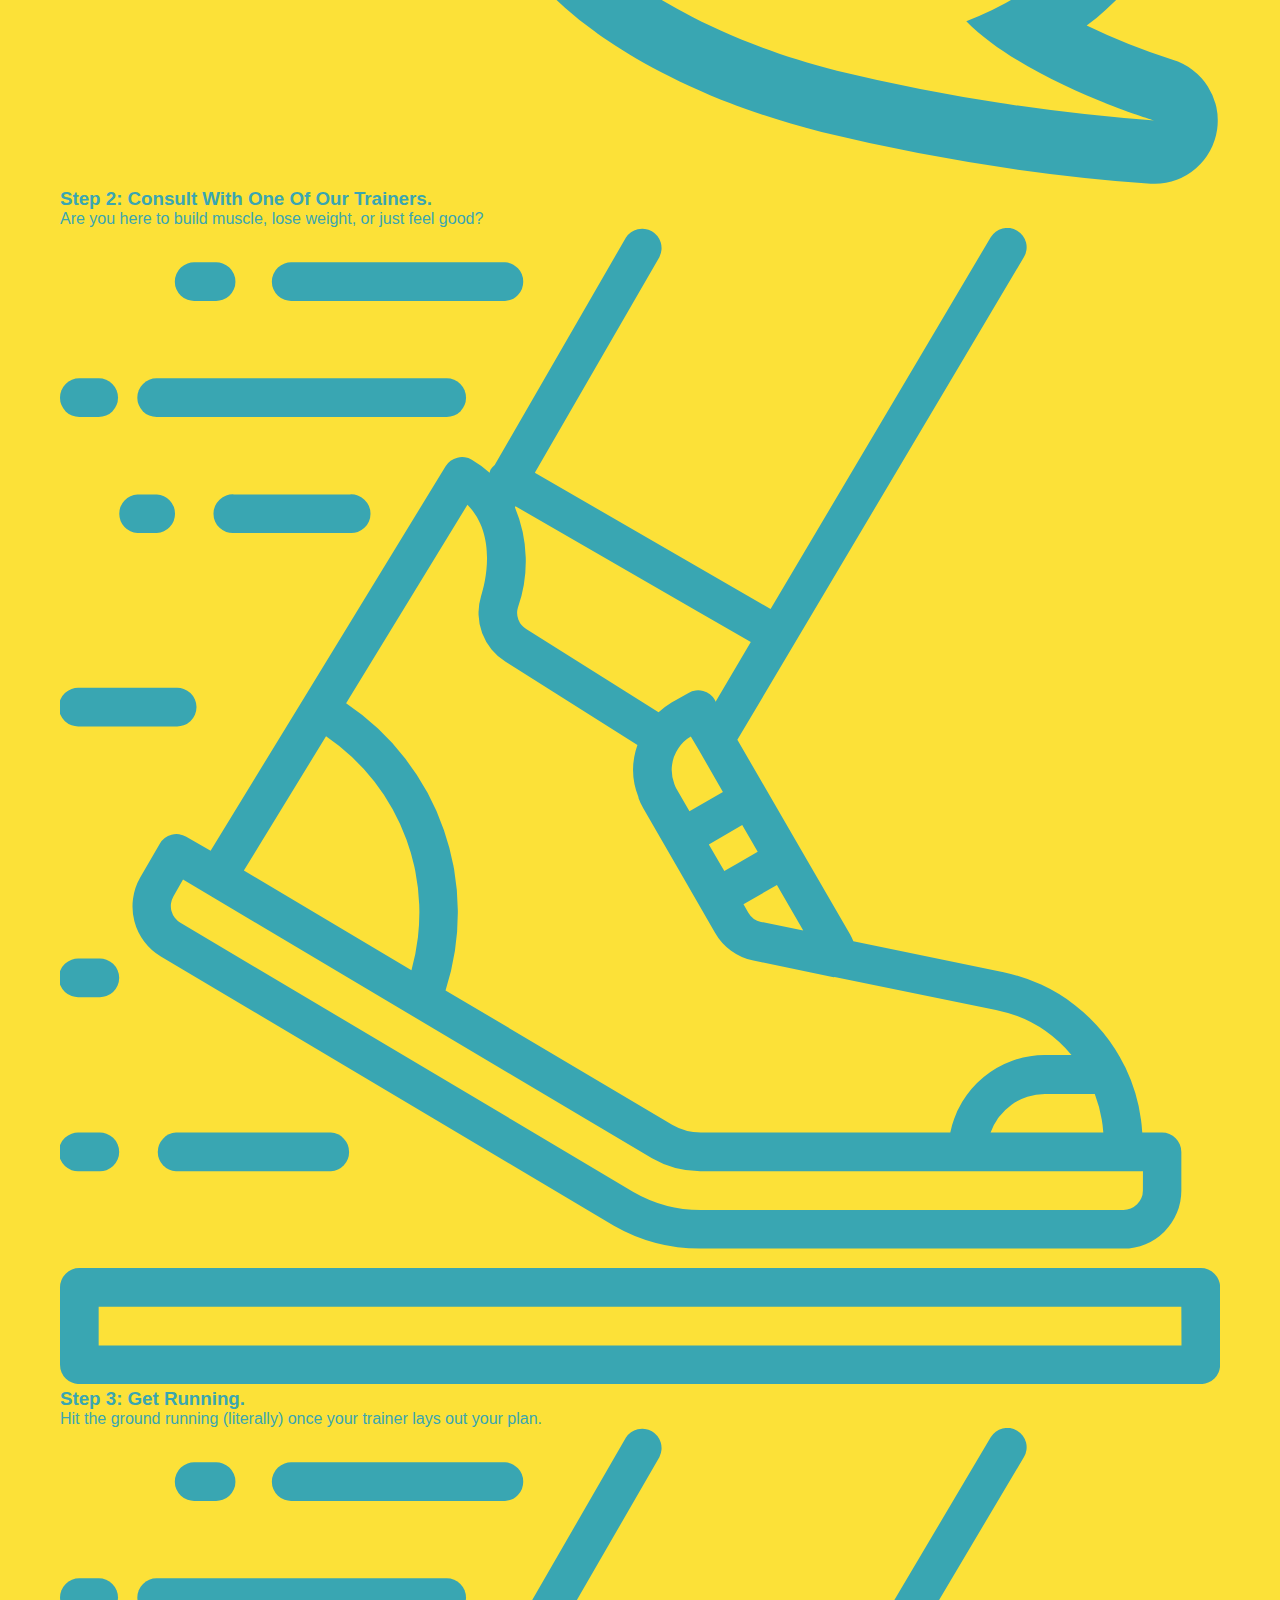
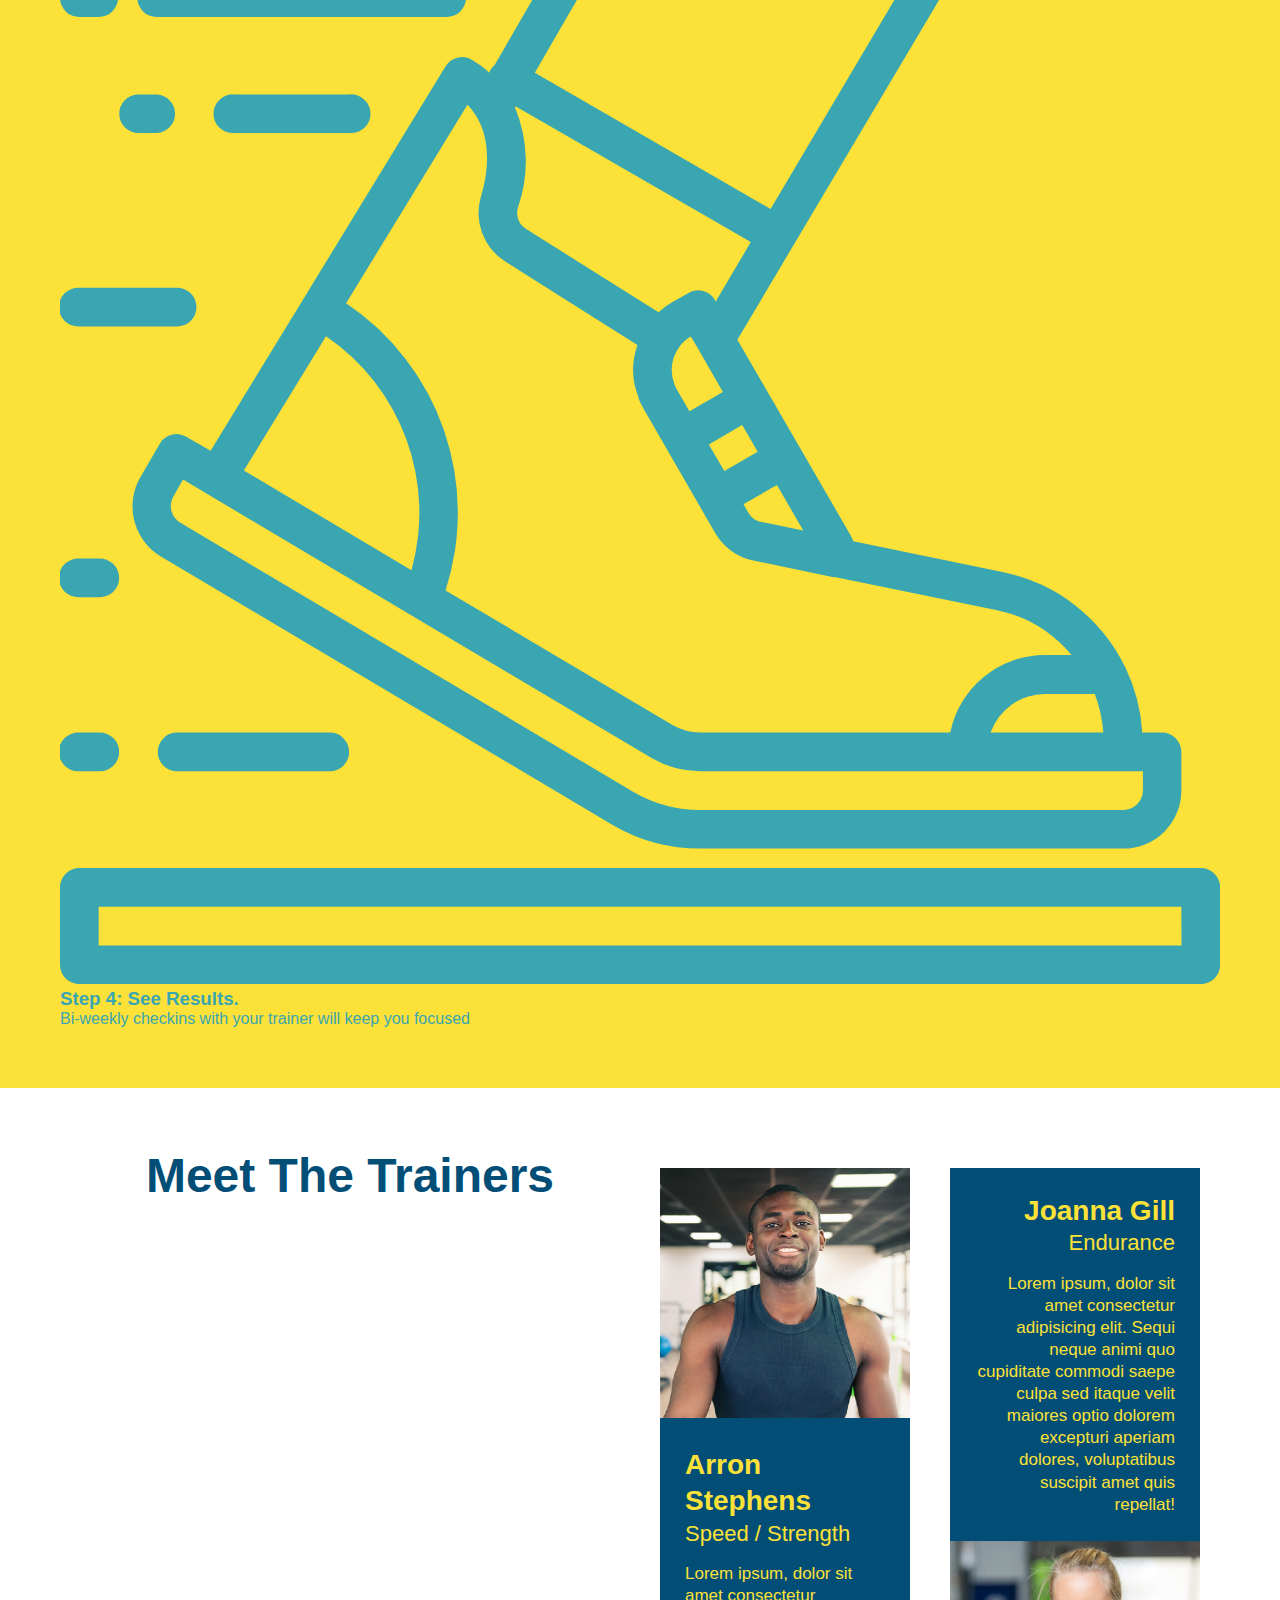
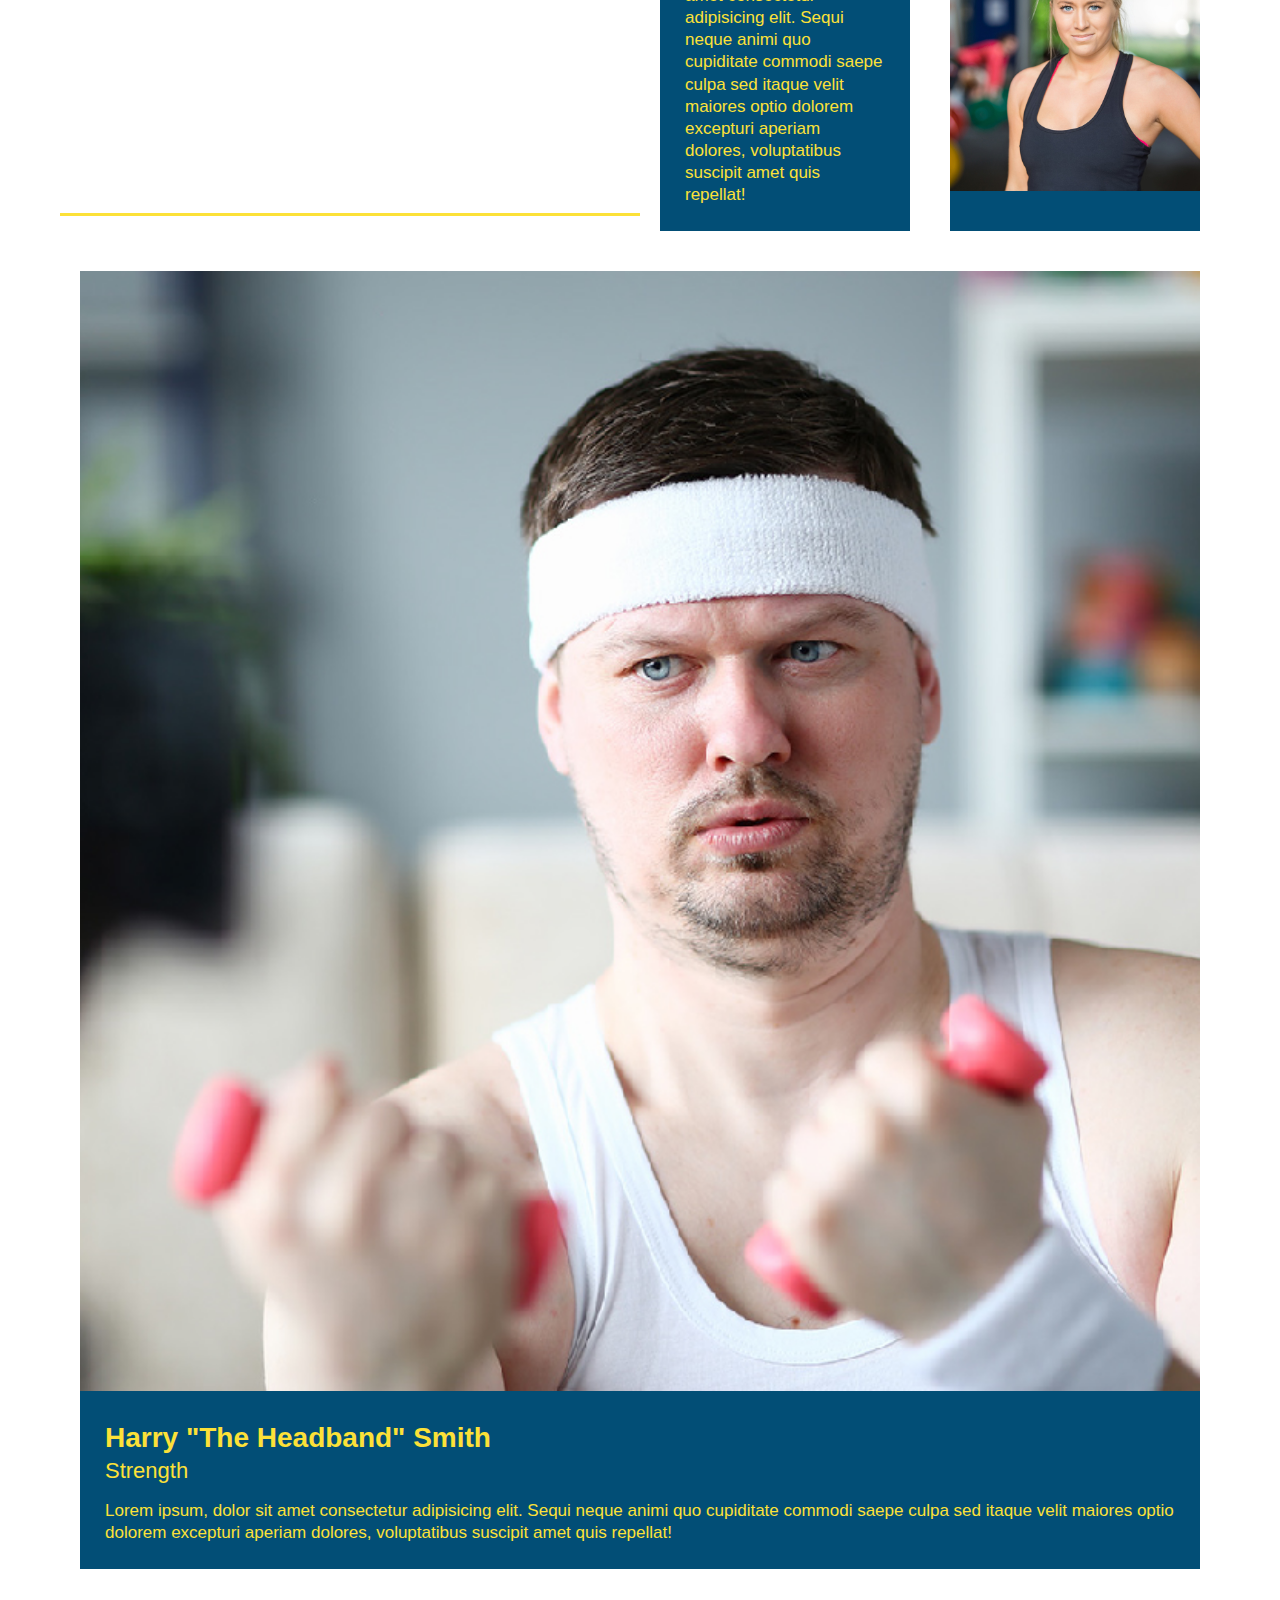
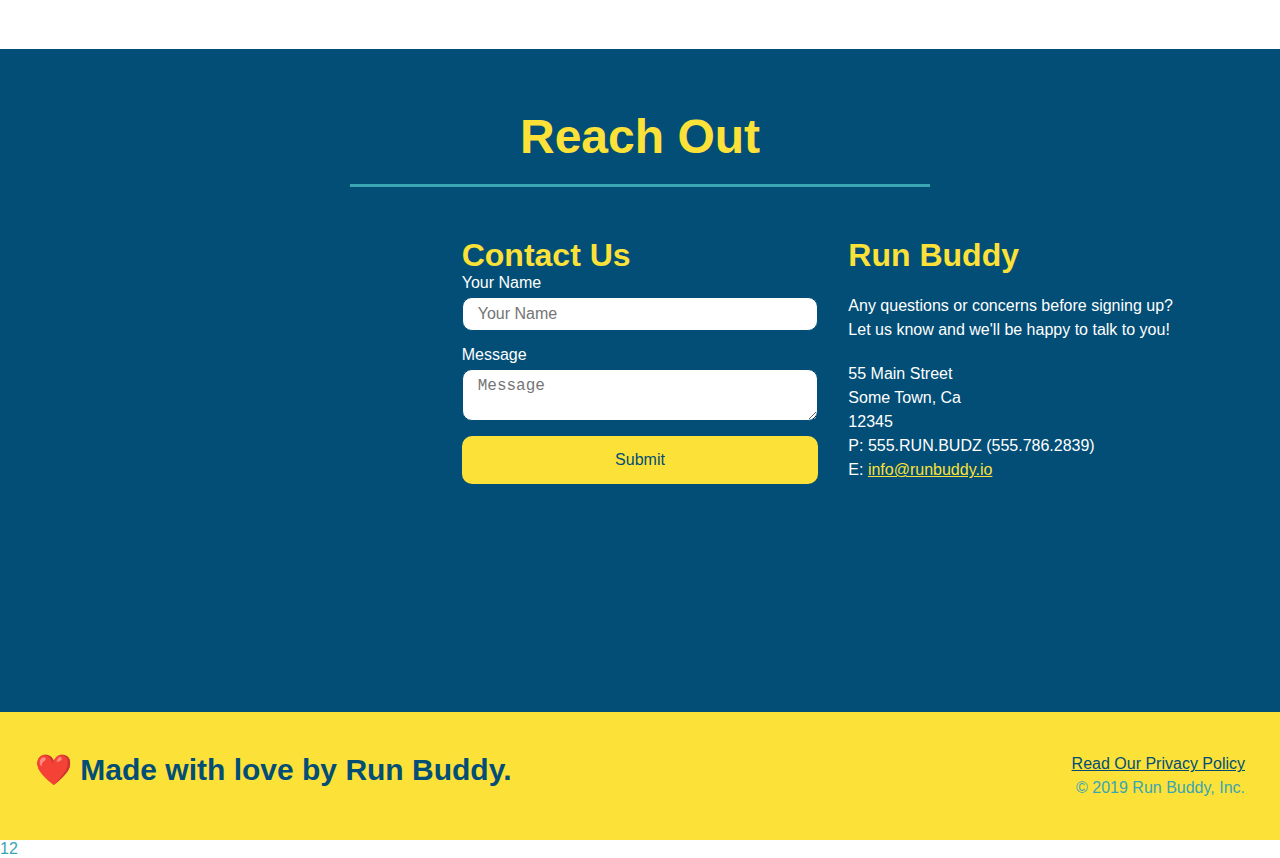
==== commit 66424535: "test" ====
--- a/index.html
+++ b/index.html
@@ -2,7 +2,6 @@
 <html lang="en">
   <head>
     <meta charset="UTF-8" />
-    <meta name="viewport" content="width=device-width, initial-scale=1.0" />
     <link rel="stylesheet" href="./assets/style.css">
     <title>Run Buddy</title>
   </head>
@@ -56,21 +55,17 @@
           <label for="phone">Enter a telephone number:</label>
           <input type="tel" placeholder="Phone Number" name="phone" id="phone" class="form-input" />
           <p>
-            Have you worked out with a trainer before?
-            <span class="radio-wrapper">
-              <input type="radio" name="trainer-confirm" id="trainer-yes" />
-              <label for="trainer-yes">Yes</label>
-            </span>
-            <span class="radio-wrapper">
-              <input type="radio" name="trainer-confirm" id="trainer-no" />
-              <label for="trainer-no">No</label>
-            </span>
+            Have you worked out with a trainer before? 
+            <input type="radio" name="trainer-confirm" id="trainer-yes" />
+            <label for="trainer-yes">Yes</label>
+            <input type="radio" name="trainer-confirm" id="trainer-no"/>
+            <label for="trainer-no">No</label>
           </p>
           <p>
-            <span class="checkbox-wrapper">
-              <input type="checkbox" name="age-confirm" id="checkbox" />
-              <label for="checkbox">I acknowledge that I am at least 18 years of age.</label>
-            </span>
+            <label for="checkbox">
+              I acknowledge that I am at least 18 years of age.
+            </label>
+            <input type="checkbox" name="checkpoint1" id="checkbox" />
           </p>
           <button type="submit">
             Get running!
@@ -80,170 +75,124 @@
     </section>
     <!-- end header -->
 
-
     <!-- "what we do" start - <section> -->
     <section id="what-we-do" class="intro">
-        <div class="flex-row">
       <h2 class="section-title primary-border">
         What We Do
       </h2>
-    </div>
-        <div class="flex-row">
       <p>
         butcher selfies chambray shabby chic gentrify readymade yr Echo Park XOXO Tumblr normcore Banksy direct trade  Blue Bottle chillwave you probably haven't heard of them single-origin coffee Vice fanny pack fixie Odd Future Austin fingerstache pickled twee synth Wes Anderson Thundercats viral bitters flannel meggings narwhal Marfa Schlitz sustainable Intelligentsia umami deep v craft
       </p>
     </section>
-</div>
     <!-- end "what we do" -->
 
     <!-- "what you do" start -->
     <section id="what-you-do" class="steps">
-        <div class="flex-row">
       <h2 class="section-title secondary-border">
         What You Do
       </h2> 
-    </div>
-
-    <div class="step">
-      <h3>Step 1.</h3>
-      <div class="step-info">
-        <div class="step-img">
-            <img src="./assets/images/step-1.svg" alt="" />
-        </div>
-        <div class="step-text">
-            <h4>Fill Out The Form Above</h4>
-            <p>You're already here, so why not?</p>
-        </div>
-       </div>
-    </div>
-
-    <div class="step">
-        <h3>Step 2.</h3>
-        <div class="step-info">
-            <div class="step-img">
-                <img src="./assets/images/step-2.svg" alt="">
-            </div>
-            <div class="step-text">
-                <h4>Consult With One of Our trainers.</h4>
-                <p>Are you here to build muscle, lose weight, or just feel good?</p>
-            </div>
-        </div>
-    </div>
-      
-      <div class="step">
-        <h3>Step 3.</h3>
-        <div class="step-info">
-            <div class="step-img">
-                <img src="./assets/images/step-3.svg" alt="">
-            </div>
-            <div class="step-text">
-                <h4>Get Running.</h4>
-                <p>Hit the Ground Running (literally) once your trainer lays out your plan.</p>
-            </div>
-        </div>
-      </div>
-    
-    <div class="step">
-    <h3>Step 4.</h3>
-    <div class="step-info">
-        <div class="step-img">
-            <img src="./assets/images/step-4.svg" alt="">
-        </div>
-            <div class="step-text">
-            <h4>See Results.</h4>
-            <p>Bi-weekley Checkings With Your Trainer Will Keep You Focused</p>
-            </div>
-        </div>
-    </div>
-    </section>
-
+      <div>
+        <img src="./images/step-1.svg" alt="" />
+        <h3>Step 1: <span>Fill Out The Form Above.</span></h3>
+        <p>You're already here, so why not?</p>
+      </div>
+      <div>
+        <img src="./images/step-2.svg" alt="">
+        <h3>Step 2: <span>Consult With One Of Our Trainers.</span></h3>
+        <p>Are you here to build muscle, lose weight, or just feel good?</p>
+      </div>
+      <div>
+        <img src="./images/step-3.svg" alt="">
+        <h3>Step 3: <span>Get Running.</span></h3>
+        <p>Hit the ground running (literally) once your trainer lays out your plan.</p>
+      </div>
+      <div>
+        <img src="./images/step-3.svg" alt="">
+        <h3>Step 4: <span>See Results.</span></h3>
+        <p>Bi-weekly checkins with your trainer will keep you focused</p>
+      </div>
+    </section>
     <!-- "what you do" end -->
 
     <!-- "meet the trainers" start -->
-    <section id="your-trainers">
-        <div class="flex-row">
+    <section id="your-trainers" class="trainers">
       <h2 class="section-title primary-border">
         Meet The Trainers
       </h2>
-    </div>
-
-        <div class="trainers">
+
       <article class="trainer">
         <img src="./assets/images/trainer-1.jpg" alt="Arron Stepens in his workout clothes, ready to pump iron " />
-        <div class="trainer-bio">
-          <h3 class="trainer-name">Arron Stephens</h3>
-          <h4 class="trainer-role">Speed / Strength</h4>
+        <div class="trainer-bio text-left">
+          <h3>Arron Stephens</h3>
+          <h4>Speed / Strength</h4>
           <p>Lorem ipsum, dolor sit amet consectetur adipisicing elit. Sequi neque animi quo cupiditate commodi saepe culpa sed itaque velit maiores optio dolorem excepturi aperiam dolores, voluptatibus suscipit amet quis repellat!</p>
         </div>
       </article>
 
        <article class="trainer">
-        <img src="./assets/images/trainer-2.jpg" alt="Joanna Gill cooling off after a workout">
-         <div class="trainer-bio">
-           <h3 class="trainer-name">Joanna Gill</h3>
-           <h4 class="trainer-role">Endurance</h4>
+         <div class="trainer-bio text-right">
+           <h3>Joanna Gill</h3>
+           <h4>Endurance</h4>
            <p>Lorem ipsum, dolor sit amet consectetur adipisicing elit. Sequi neque animi quo cupiditate commodi saepe culpa sed itaque velit maiores optio dolorem excepturi aperiam dolores, voluptatibus suscipit amet quis repellat!</p>
           </div>
-         
+          <img src="./assets/images/trainer-2.jpg" alt="Joanna Gill cooling off after a workout">
         </article>
 
-        <article class="trainer">
-            <img src="./assets/images/trainer-3.jpg" alt="Harry Smith wearing a headband and lifting comically small pink weight">
-            <div class="trainer-bio">
-            <h3 class="trainer-name">Harry "The Headband" Smith</h3>
-             <h4 class="trainer-role">Strength</h4>
-             <p>Lorem ipsum, dolor sit amet consectetur adipisicing elit. Sequi neque animi quo cupiditate commodi saepe culpa sed itaque velit maiores optio dolorem excepturi aperiam dolores, voluptatibus suscipit amet quis repellat!</p>
-            </div>
-        </article>
-        </div>
+       <article class="trainer">
+        <img src="./assets/images/trainer-3.jpg" alt="Harry Smith wearing a headband and lifting comically small pink weight">
+        <div class="trainer-bio text-left">
+          <h3>Harry "The Headband" Smith</h3>
+          <h4>Strength</h4>
+          <p>Lorem ipsum, dolor sit amet consectetur adipisicing elit. Sequi neque animi quo cupiditate commodi saepe culpa sed itaque velit maiores optio dolorem excepturi aperiam dolores, voluptatibus suscipit amet quis repellat!</p>
+        </div>
+      </article>
     </section>
     <!-- "meet the trainers" end -->
-
 
     <!-- "reach out" start -->
     <section id="reach-out" class="contact">
-        <h2 class="section-title secondary-border">Reach Out</h2>
-            
-            <div class="contact-info">
-                <div>
-                <h3>Run Buddy</h3>
-                <p>
-                    Any questions or concerns before signing up?
-                    <br />
-                    Let us know and we'll be happy to talk to you!
-                </p>
-                <address>
-                    55 Maint St <br />
-                    Some Town, CA <br />
-                    12345 <br />
-                    P: 555.RUN.BUDZ (555.786.2839) <br />
-                    E: <a href="mailto:info@runbuddy.io">info@runbuddy.io</a>
-                </address>
-
-            </div>
-            
-            <div class="contact-form">
-                <h3>Contact Us</h3>
-                <form>
-                  <label for="contact-name">Your Name</label>
-                  <input type="text" id="contact-name" placeholder="Your Name" />
-
-                  <label for="contact-message">Message</label>
-                  <textarea id="contact-message" placeholder="Message"></textarea>
-            
-                  <button type="submit">Submit</button>
-                </form>
-              </div>
-            
-              <iframe
-                src="https://www.google.com/maps/embed?pb=!1m14!1m12!1m3!1d12182.30520634488!2d-74.0652613!3d40.2407219!2m3!1f0!2f0!3f0!3m2!1i1024!2i768!4f13.1!5e0!3m2!1sen!2sus!4v1561060983193!5m2!1sen!2sus"
-                frameborder="0" style="border:0" allowfullscreen></iframe>
-            
-            </div>
-
-
-            
-     </section>
+      <h2 class="section-title secondary-border">
+        Reach Out
+      </h2>
+
+      <div class="contact-info">
+        <iframe
+          src="https://www.google.com/maps/embed?pb=!1m14!1m12!1m3!1d12182.30520634488!2d-74.0652613!3d40.2407219!2m3!1f0!2f0!3f0!3m2!1i1024!2i768!4f13.1!5e0!3m2!1sen!2sus!4v1561060983193!5m2!1sen!2sus"
+          frameborder="0" style="border:0" allowfullscreen>
+        </iframe>
+
+        <div class="contact-form">
+          <h3>Contact Us</h3>
+          <form>
+            <label for="contact-name">Your Name</label>
+            <input type="text" id="contact-name" placeholder="Your Name" />
+        
+            <label for="contact-message">Message</label>
+            <textarea id="contact-message" placeholder="Message"></textarea>
+        
+            <button type="submit">Submit</button>
+          </form>
+        </div>
+
+        <div>
+          <h3>Run Buddy</h3>
+          <p>
+            Any questions or concerns before signing up? 
+            <br/>
+            Let us know and we'll be happy to talk to you!
+          </p>
+
+          <address>
+            55 Main Street <br/>
+            Some Town, Ca <br/>
+            12345<br/>
+            P: 555.RUN.BUDZ (555.786.2839)<br/>
+            E: <a href="mailto:info@runbuddy.io">info@runbuddy.io</a>
+          </address>
+          
+        </div>
+      </div>
+    </section>
     <!-- "reach out" end -->
 
     <!-- footer -->
@@ -256,4 +205,5 @@
     </footer>
     <!-- footer end -->
   </body>
+  12
 </html>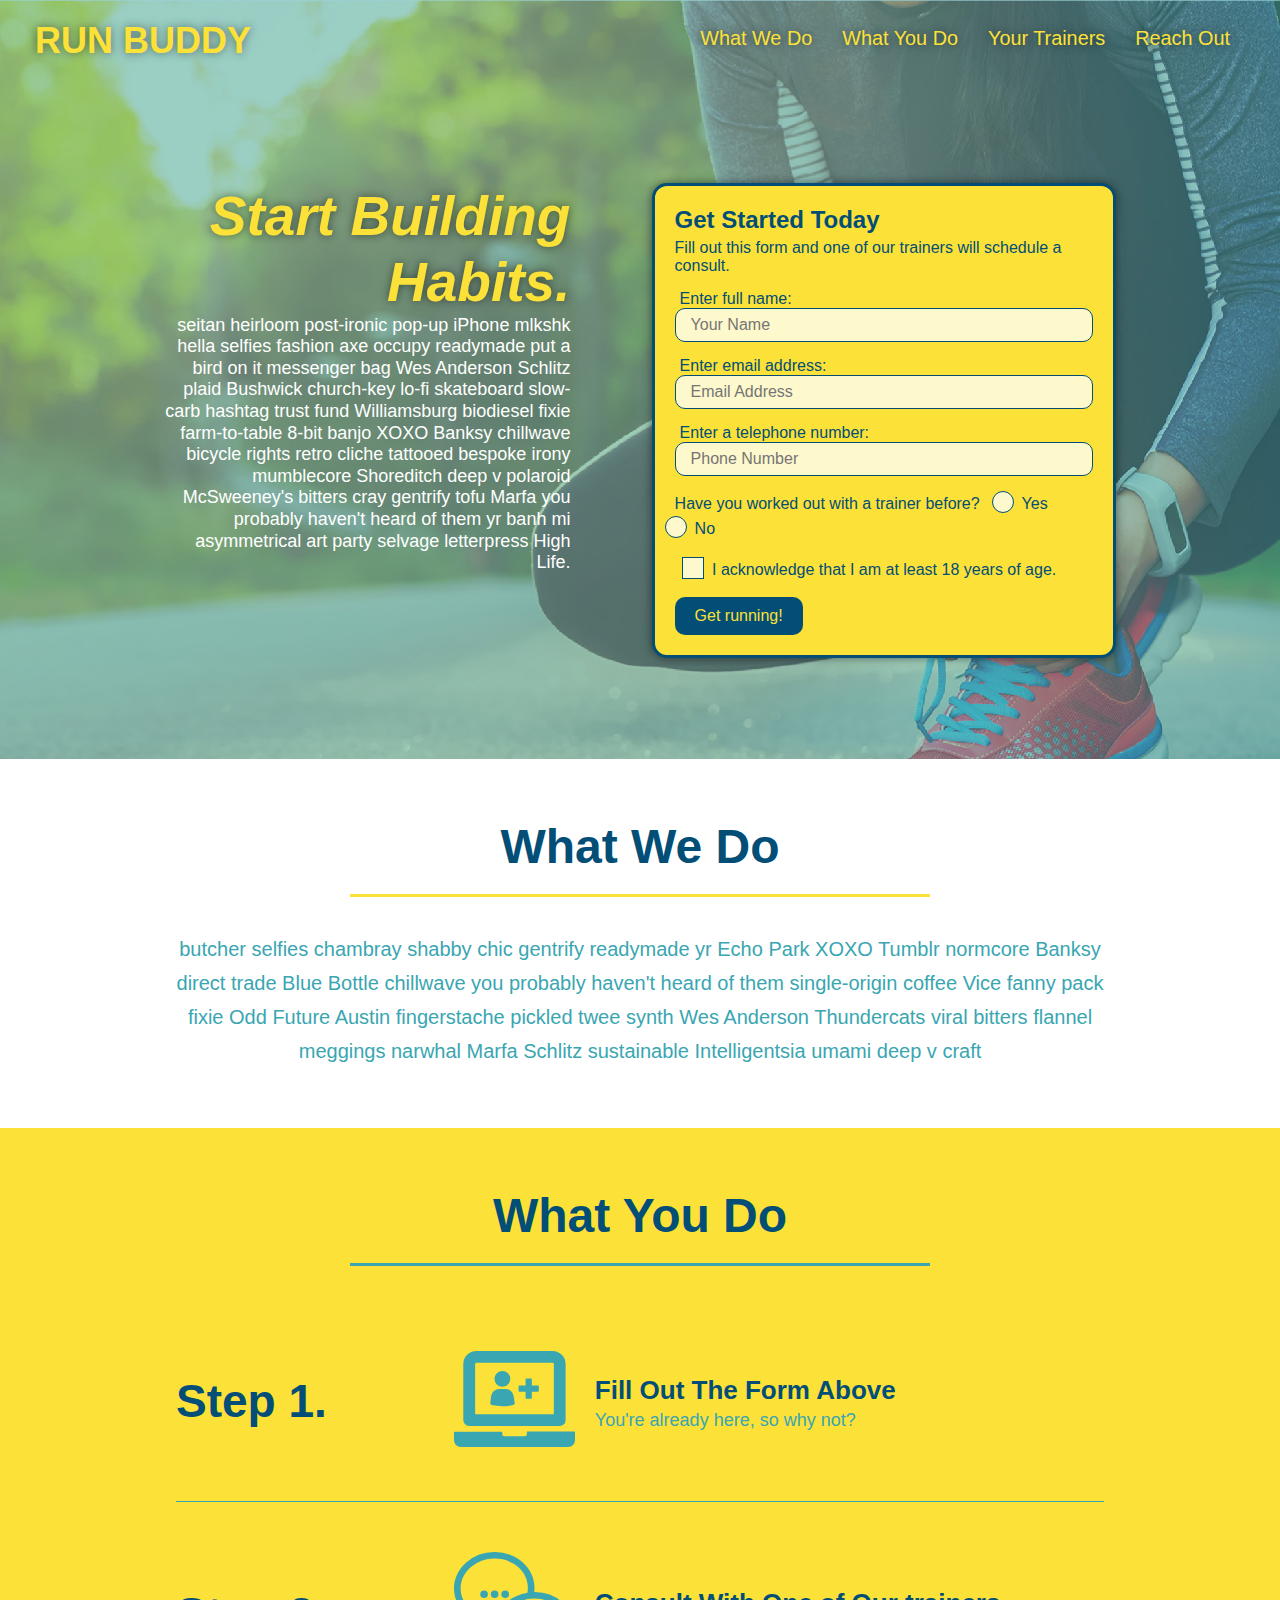
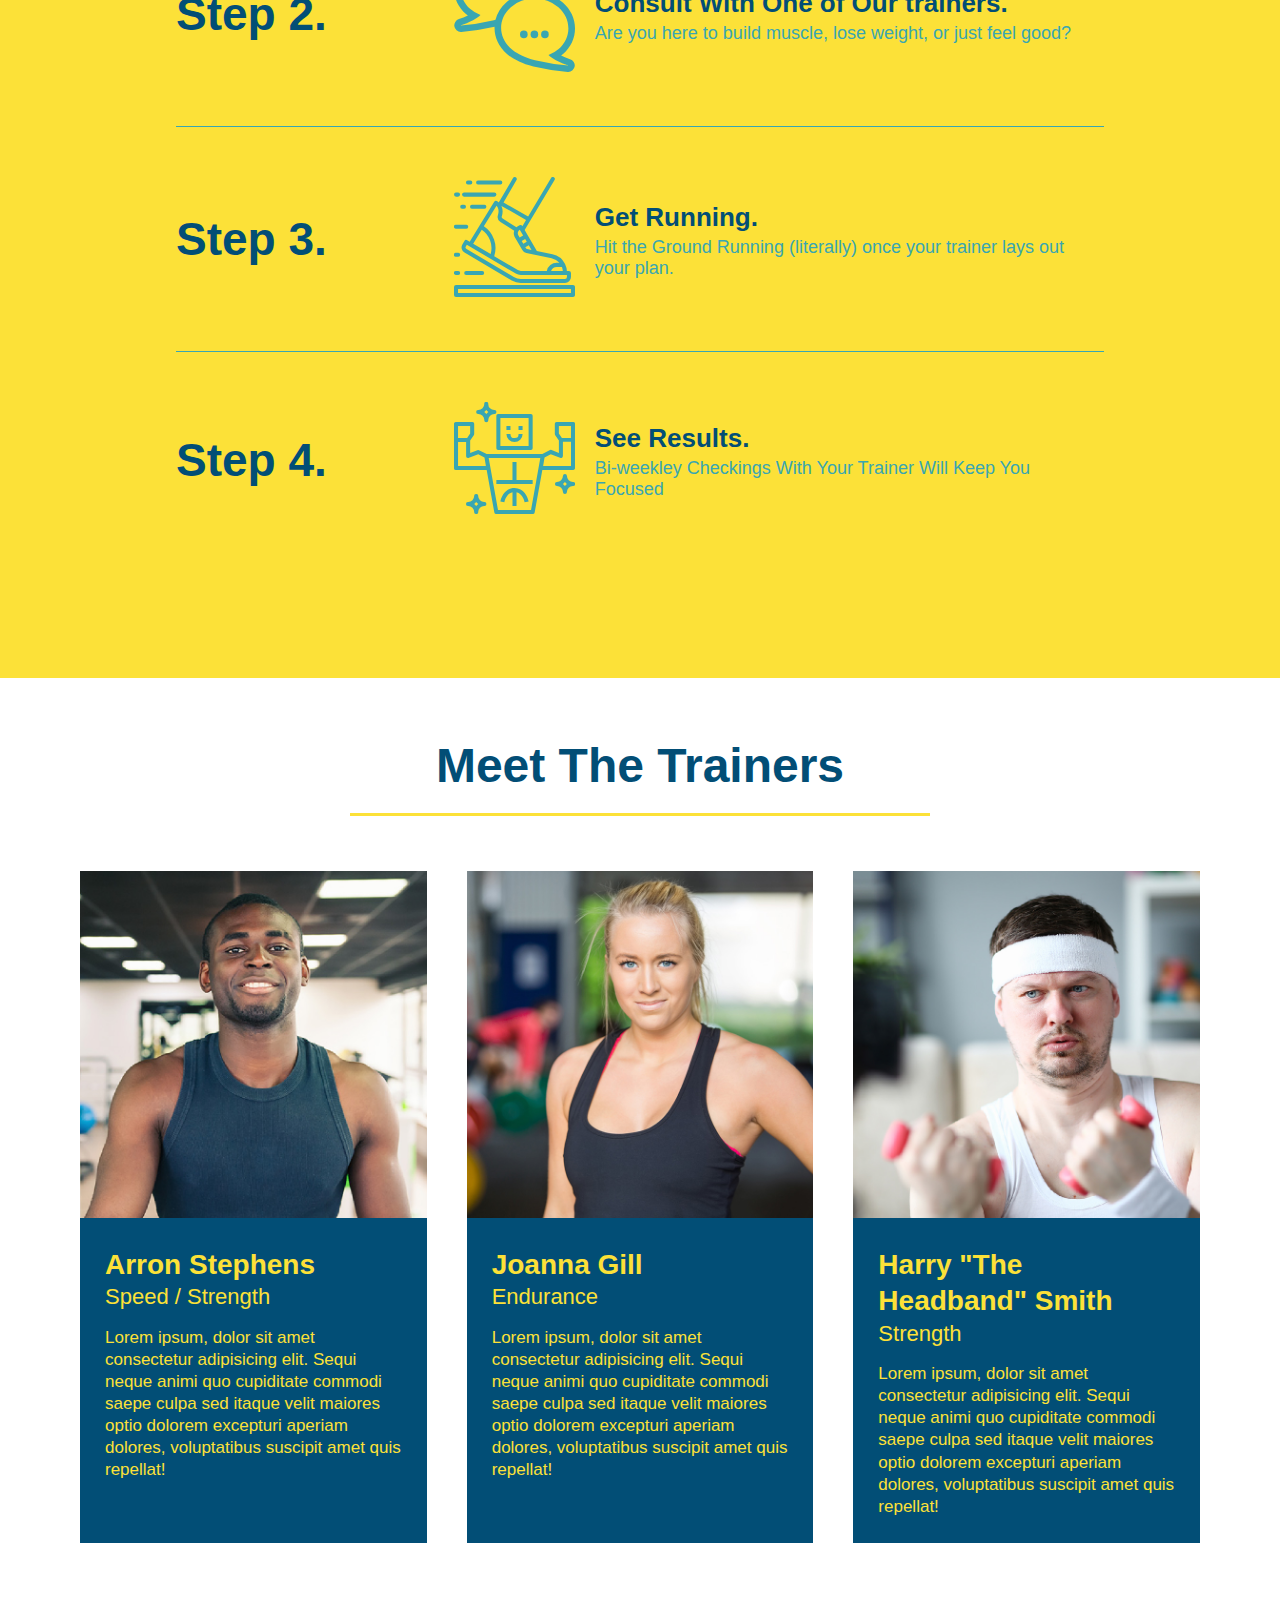
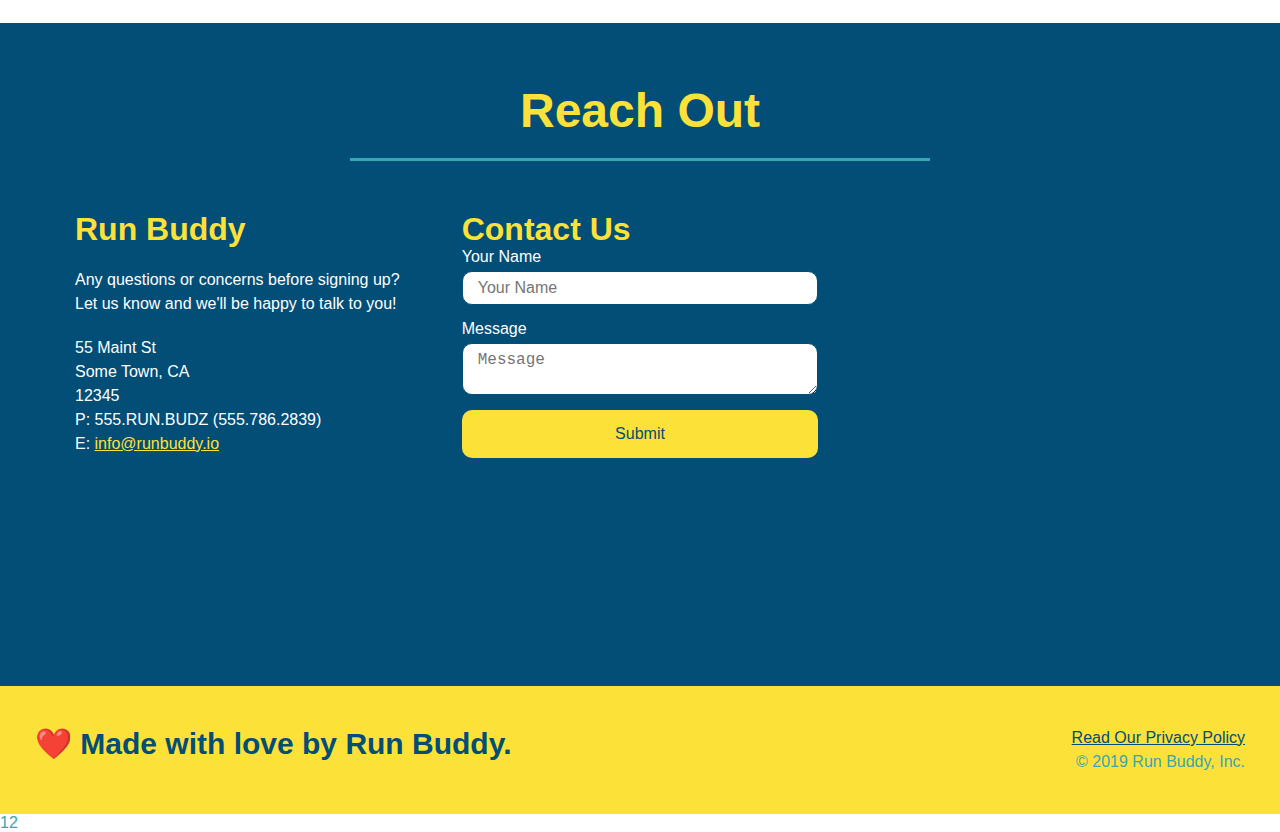
==== commit 59623ac4: "test" ====
--- a/index.html
+++ b/index.html
@@ -2,6 +2,7 @@
 <html lang="en">
   <head>
     <meta charset="UTF-8" />
+    <meta name="viewport" content="width=device-width, initial-scale=1.0" />
     <link rel="stylesheet" href="./assets/style.css">
     <title>Run Buddy</title>
   </head>
@@ -55,17 +56,21 @@
           <label for="phone">Enter a telephone number:</label>
           <input type="tel" placeholder="Phone Number" name="phone" id="phone" class="form-input" />
           <p>
-            Have you worked out with a trainer before? 
-            <input type="radio" name="trainer-confirm" id="trainer-yes" />
-            <label for="trainer-yes">Yes</label>
-            <input type="radio" name="trainer-confirm" id="trainer-no"/>
-            <label for="trainer-no">No</label>
+            Have you worked out with a trainer before?
+            <span class="radio-wrapper">
+              <input type="radio" name="trainer-confirm" id="trainer-yes" />
+              <label for="trainer-yes">Yes</label>
+            </span>
+            <span class="radio-wrapper">
+              <input type="radio" name="trainer-confirm" id="trainer-no" />
+              <label for="trainer-no">No</label>
+            </span>
           </p>
           <p>
-            <label for="checkbox">
-              I acknowledge that I am at least 18 years of age.
-            </label>
-            <input type="checkbox" name="checkpoint1" id="checkbox" />
+            <span class="checkbox-wrapper">
+              <input type="checkbox" name="age-confirm" id="checkbox" />
+              <label for="checkbox">I acknowledge that I am at least 18 years of age.</label>
+            </span>
           </p>
           <button type="submit">
             Get running!
@@ -75,124 +80,170 @@
     </section>
     <!-- end header -->
 
+
     <!-- "what we do" start - <section> -->
     <section id="what-we-do" class="intro">
+        <div class="flex-row">
       <h2 class="section-title primary-border">
         What We Do
       </h2>
+    </div>
+        <div class="flex-row">
       <p>
         butcher selfies chambray shabby chic gentrify readymade yr Echo Park XOXO Tumblr normcore Banksy direct trade  Blue Bottle chillwave you probably haven't heard of them single-origin coffee Vice fanny pack fixie Odd Future Austin fingerstache pickled twee synth Wes Anderson Thundercats viral bitters flannel meggings narwhal Marfa Schlitz sustainable Intelligentsia umami deep v craft
       </p>
     </section>
+</div>
     <!-- end "what we do" -->
 
     <!-- "what you do" start -->
     <section id="what-you-do" class="steps">
+        <div class="flex-row">
       <h2 class="section-title secondary-border">
         What You Do
       </h2> 
-      <div>
-        <img src="./images/step-1.svg" alt="" />
-        <h3>Step 1: <span>Fill Out The Form Above.</span></h3>
-        <p>You're already here, so why not?</p>
-      </div>
-      <div>
-        <img src="./images/step-2.svg" alt="">
-        <h3>Step 2: <span>Consult With One Of Our Trainers.</span></h3>
-        <p>Are you here to build muscle, lose weight, or just feel good?</p>
-      </div>
-      <div>
-        <img src="./images/step-3.svg" alt="">
-        <h3>Step 3: <span>Get Running.</span></h3>
-        <p>Hit the ground running (literally) once your trainer lays out your plan.</p>
-      </div>
-      <div>
-        <img src="./images/step-3.svg" alt="">
-        <h3>Step 4: <span>See Results.</span></h3>
-        <p>Bi-weekly checkins with your trainer will keep you focused</p>
-      </div>
-    </section>
+    </div>
+
+    <div class="step">
+      <h3>Step 1.</h3>
+      <div class="step-info">
+        <div class="step-img">
+            <img src="./assets/images/step-1.svg" alt="" />
+        </div>
+        <div class="step-text">
+            <h4>Fill Out The Form Above</h4>
+            <p>You're already here, so why not?</p>
+        </div>
+       </div>
+    </div>
+
+    <div class="step">
+        <h3>Step 2.</h3>
+        <div class="step-info">
+            <div class="step-img">
+                <img src="./assets/images/step-2.svg" alt="">
+            </div>
+            <div class="step-text">
+                <h4>Consult With One of Our trainers.</h4>
+                <p>Are you here to build muscle, lose weight, or just feel good?</p>
+            </div>
+        </div>
+    </div>
+      
+      <div class="step">
+        <h3>Step 3.</h3>
+        <div class="step-info">
+            <div class="step-img">
+                <img src="./assets/images/step-3.svg" alt="">
+            </div>
+            <div class="step-text">
+                <h4>Get Running.</h4>
+                <p>Hit the Ground Running (literally) once your trainer lays out your plan.</p>
+            </div>
+        </div>
+      </div>
+    
+    <div class="step">
+    <h3>Step 4.</h3>
+    <div class="step-info">
+        <div class="step-img">
+            <img src="./assets/images/step-4.svg" alt="">
+        </div>
+            <div class="step-text">
+            <h4>See Results.</h4>
+            <p>Bi-weekley Checkings With Your Trainer Will Keep You Focused</p>
+            </div>
+        </div>
+    </div>
+    </section>
+
     <!-- "what you do" end -->
 
     <!-- "meet the trainers" start -->
-    <section id="your-trainers" class="trainers">
+    <section id="your-trainers">
+        <div class="flex-row">
       <h2 class="section-title primary-border">
         Meet The Trainers
       </h2>
-
+    </div>
+
+        <div class="trainers">
       <article class="trainer">
         <img src="./assets/images/trainer-1.jpg" alt="Arron Stepens in his workout clothes, ready to pump iron " />
-        <div class="trainer-bio text-left">
-          <h3>Arron Stephens</h3>
-          <h4>Speed / Strength</h4>
+        <div class="trainer-bio">
+          <h3 class="trainer-name">Arron Stephens</h3>
+          <h4 class="trainer-role">Speed / Strength</h4>
           <p>Lorem ipsum, dolor sit amet consectetur adipisicing elit. Sequi neque animi quo cupiditate commodi saepe culpa sed itaque velit maiores optio dolorem excepturi aperiam dolores, voluptatibus suscipit amet quis repellat!</p>
         </div>
       </article>
 
        <article class="trainer">
-         <div class="trainer-bio text-right">
-           <h3>Joanna Gill</h3>
-           <h4>Endurance</h4>
+        <img src="./assets/images/trainer-2.jpg" alt="Joanna Gill cooling off after a workout">
+         <div class="trainer-bio">
+           <h3 class="trainer-name">Joanna Gill</h3>
+           <h4 class="trainer-role">Endurance</h4>
            <p>Lorem ipsum, dolor sit amet consectetur adipisicing elit. Sequi neque animi quo cupiditate commodi saepe culpa sed itaque velit maiores optio dolorem excepturi aperiam dolores, voluptatibus suscipit amet quis repellat!</p>
           </div>
-          <img src="./assets/images/trainer-2.jpg" alt="Joanna Gill cooling off after a workout">
+         
         </article>
 
-       <article class="trainer">
-        <img src="./assets/images/trainer-3.jpg" alt="Harry Smith wearing a headband and lifting comically small pink weight">
-        <div class="trainer-bio text-left">
-          <h3>Harry "The Headband" Smith</h3>
-          <h4>Strength</h4>
-          <p>Lorem ipsum, dolor sit amet consectetur adipisicing elit. Sequi neque animi quo cupiditate commodi saepe culpa sed itaque velit maiores optio dolorem excepturi aperiam dolores, voluptatibus suscipit amet quis repellat!</p>
-        </div>
-      </article>
+        <article class="trainer">
+            <img src="./assets/images/trainer-3.jpg" alt="Harry Smith wearing a headband and lifting comically small pink weight">
+            <div class="trainer-bio">
+            <h3 class="trainer-name">Harry "The Headband" Smith</h3>
+             <h4 class="trainer-role">Strength</h4>
+             <p>Lorem ipsum, dolor sit amet consectetur adipisicing elit. Sequi neque animi quo cupiditate commodi saepe culpa sed itaque velit maiores optio dolorem excepturi aperiam dolores, voluptatibus suscipit amet quis repellat!</p>
+            </div>
+        </article>
+        </div>
     </section>
     <!-- "meet the trainers" end -->
+
 
     <!-- "reach out" start -->
     <section id="reach-out" class="contact">
-      <h2 class="section-title secondary-border">
-        Reach Out
-      </h2>
-
-      <div class="contact-info">
-        <iframe
-          src="https://www.google.com/maps/embed?pb=!1m14!1m12!1m3!1d12182.30520634488!2d-74.0652613!3d40.2407219!2m3!1f0!2f0!3f0!3m2!1i1024!2i768!4f13.1!5e0!3m2!1sen!2sus!4v1561060983193!5m2!1sen!2sus"
-          frameborder="0" style="border:0" allowfullscreen>
-        </iframe>
-
-        <div class="contact-form">
-          <h3>Contact Us</h3>
-          <form>
-            <label for="contact-name">Your Name</label>
-            <input type="text" id="contact-name" placeholder="Your Name" />
-        
-            <label for="contact-message">Message</label>
-            <textarea id="contact-message" placeholder="Message"></textarea>
-        
-            <button type="submit">Submit</button>
-          </form>
-        </div>
-
-        <div>
-          <h3>Run Buddy</h3>
-          <p>
-            Any questions or concerns before signing up? 
-            <br/>
-            Let us know and we'll be happy to talk to you!
-          </p>
-
-          <address>
-            55 Main Street <br/>
-            Some Town, Ca <br/>
-            12345<br/>
-            P: 555.RUN.BUDZ (555.786.2839)<br/>
-            E: <a href="mailto:info@runbuddy.io">info@runbuddy.io</a>
-          </address>
-          
-        </div>
-      </div>
-    </section>
+        <h2 class="section-title secondary-border">Reach Out</h2>
+            
+            <div class="contact-info">
+                <div>
+                <h3>Run Buddy</h3>
+                <p>
+                    Any questions or concerns before signing up?
+                    <br />
+                    Let us know and we'll be happy to talk to you!
+                </p>
+                <address>
+                    55 Maint St <br />
+                    Some Town, CA <br />
+                    12345 <br />
+                    P: 555.RUN.BUDZ (555.786.2839) <br />
+                    E: <a href="mailto:info@runbuddy.io">info@runbuddy.io</a>
+                </address>
+
+            </div>
+            
+            <div class="contact-form">
+                <h3>Contact Us</h3>
+                <form>
+                  <label for="contact-name">Your Name</label>
+                  <input type="text" id="contact-name" placeholder="Your Name" />
+
+                  <label for="contact-message">Message</label>
+                  <textarea id="contact-message" placeholder="Message"></textarea>
+            
+                  <button type="submit">Submit</button>
+                </form>
+              </div>
+            
+              <iframe
+                src="https://www.google.com/maps/embed?pb=!1m14!1m12!1m3!1d12182.30520634488!2d-74.0652613!3d40.2407219!2m3!1f0!2f0!3f0!3m2!1i1024!2i768!4f13.1!5e0!3m2!1sen!2sus!4v1561060983193!5m2!1sen!2sus"
+                frameborder="0" style="border:0" allowfullscreen></iframe>
+            
+            </div>
+
+
+            
+     </section>
     <!-- "reach out" end -->
 
     <!-- footer -->
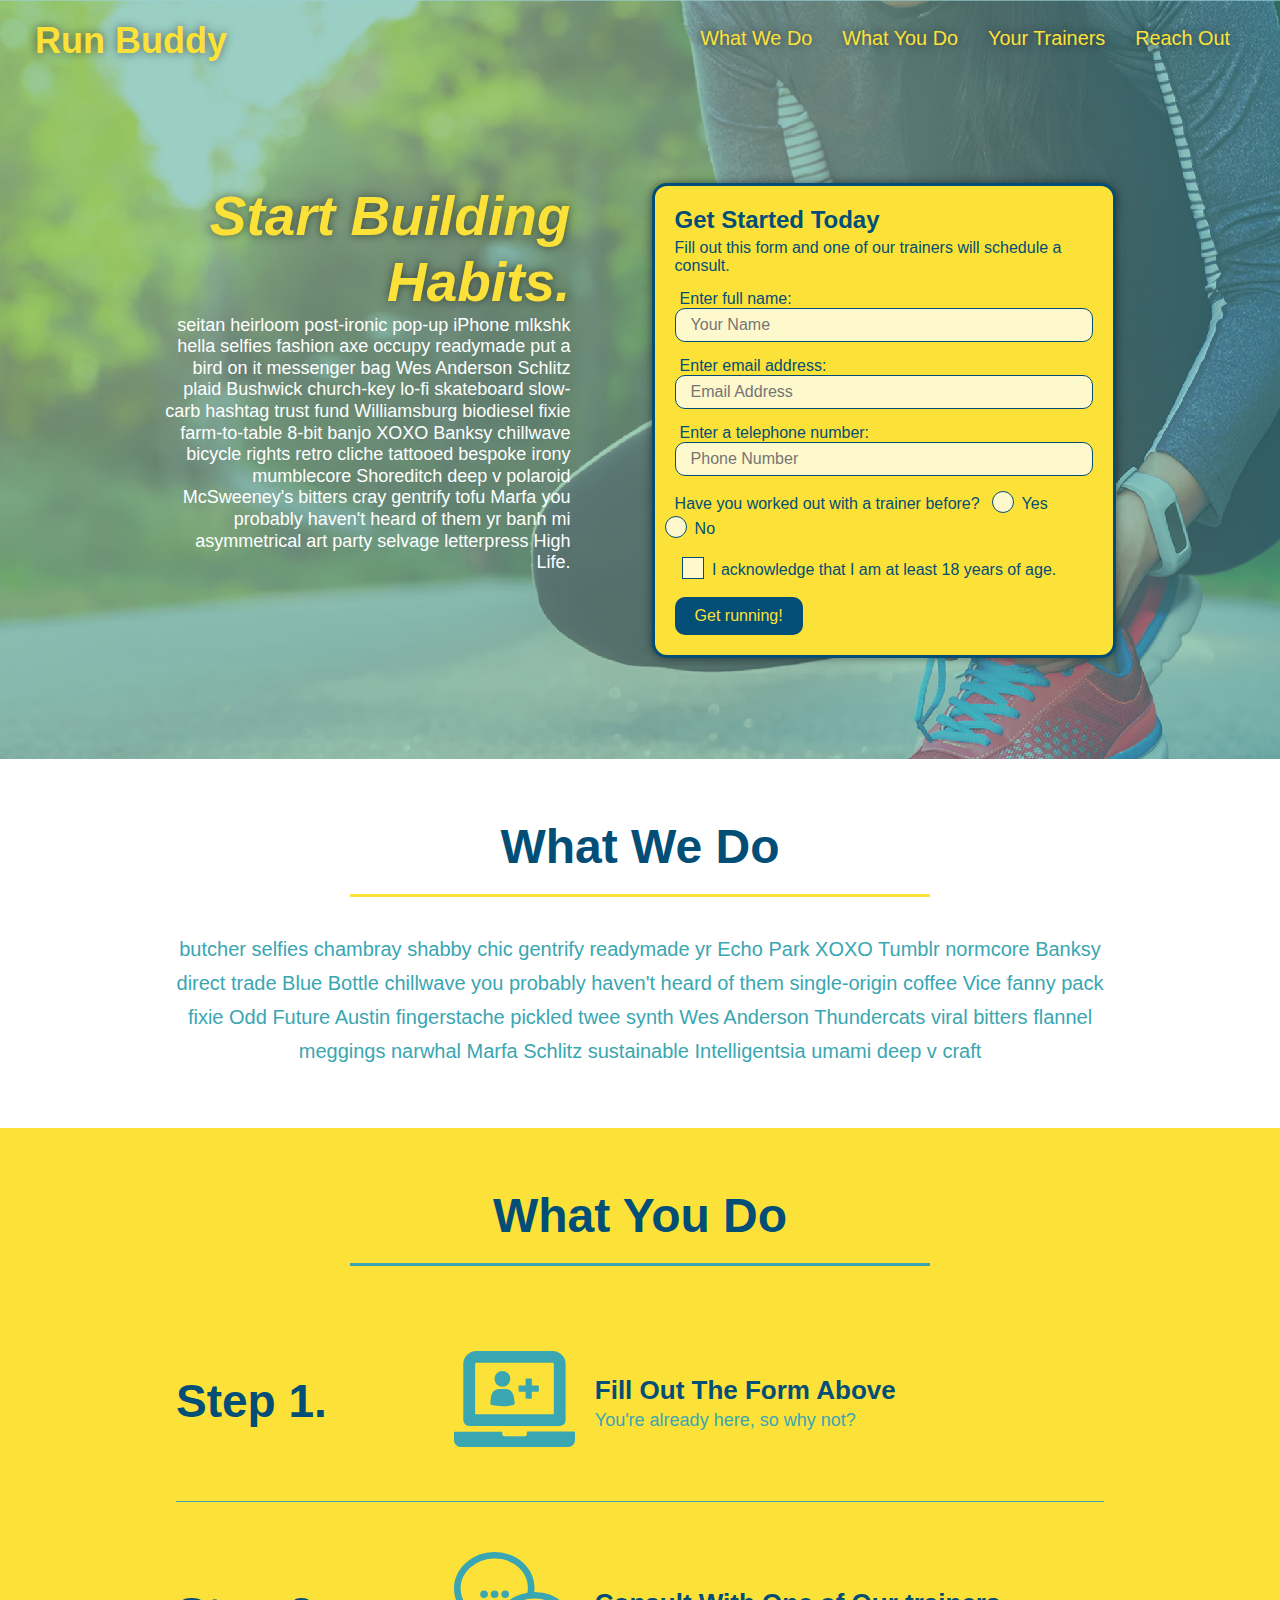
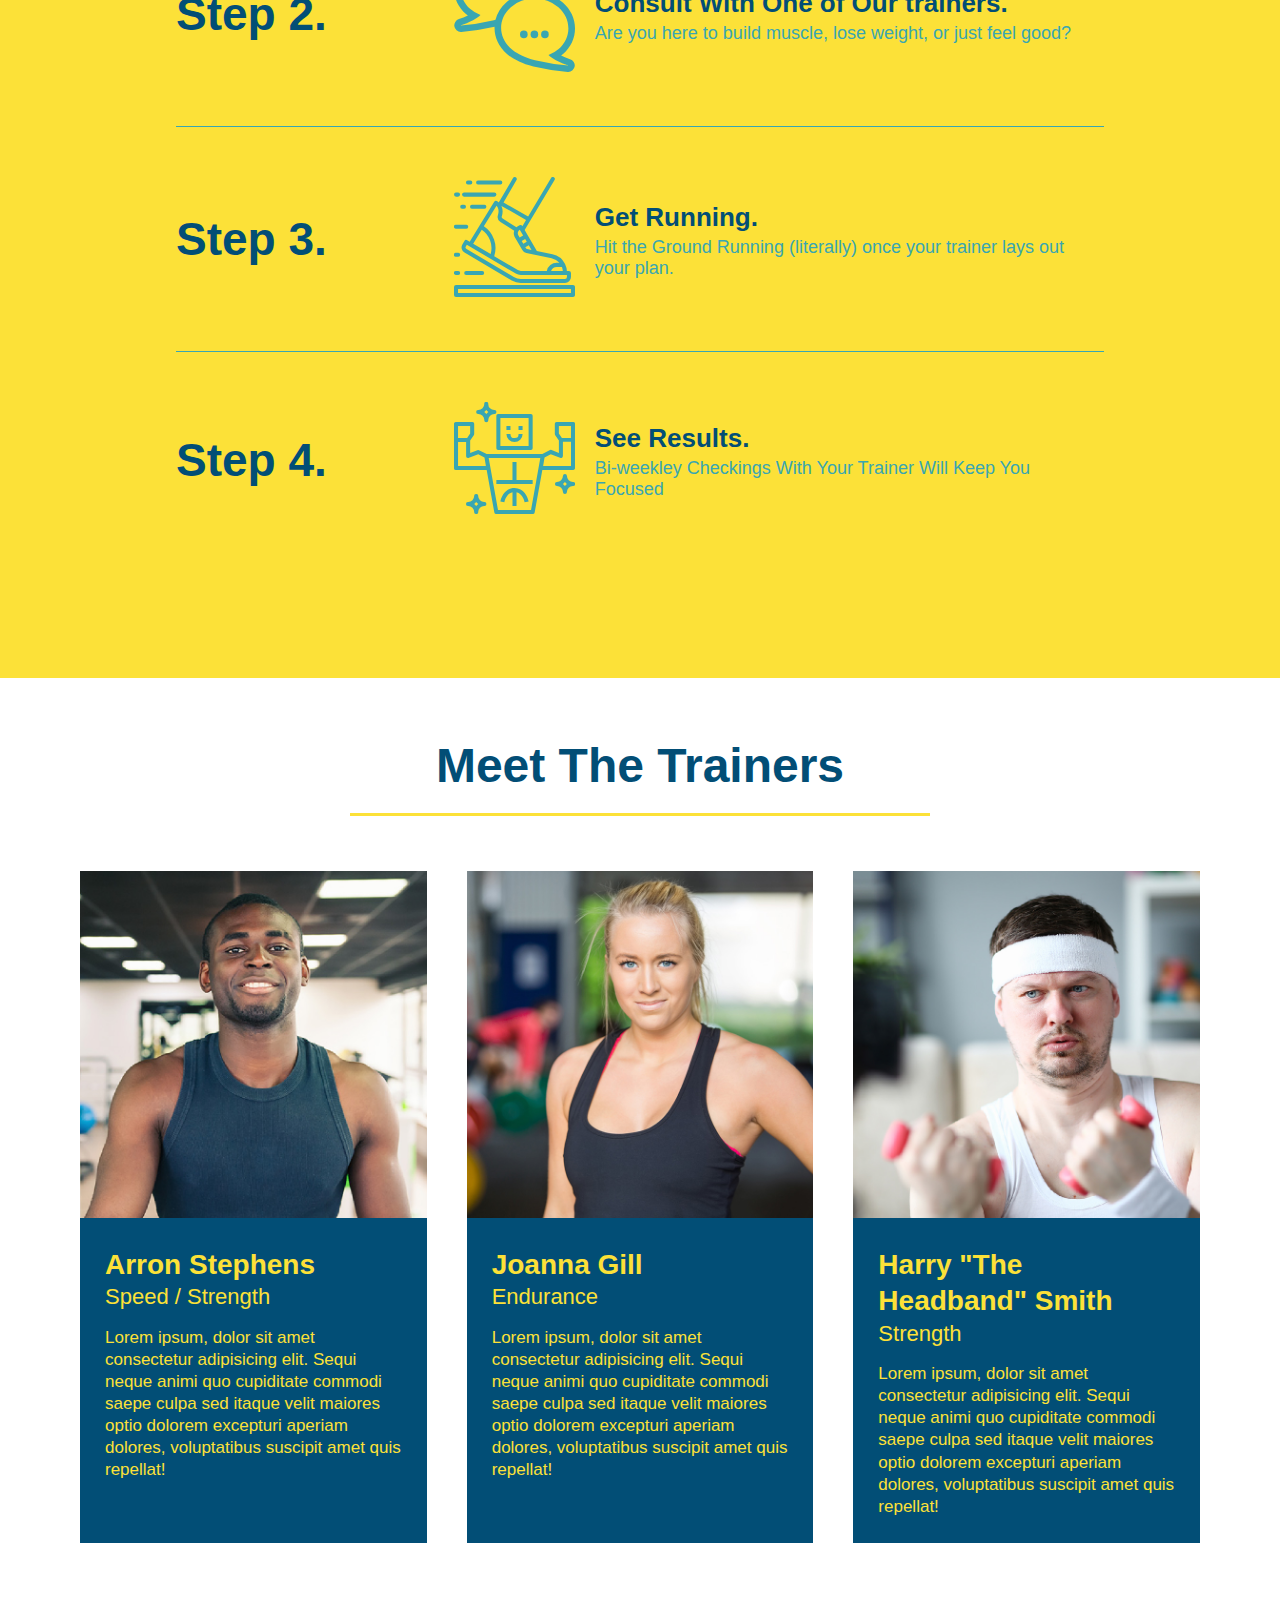
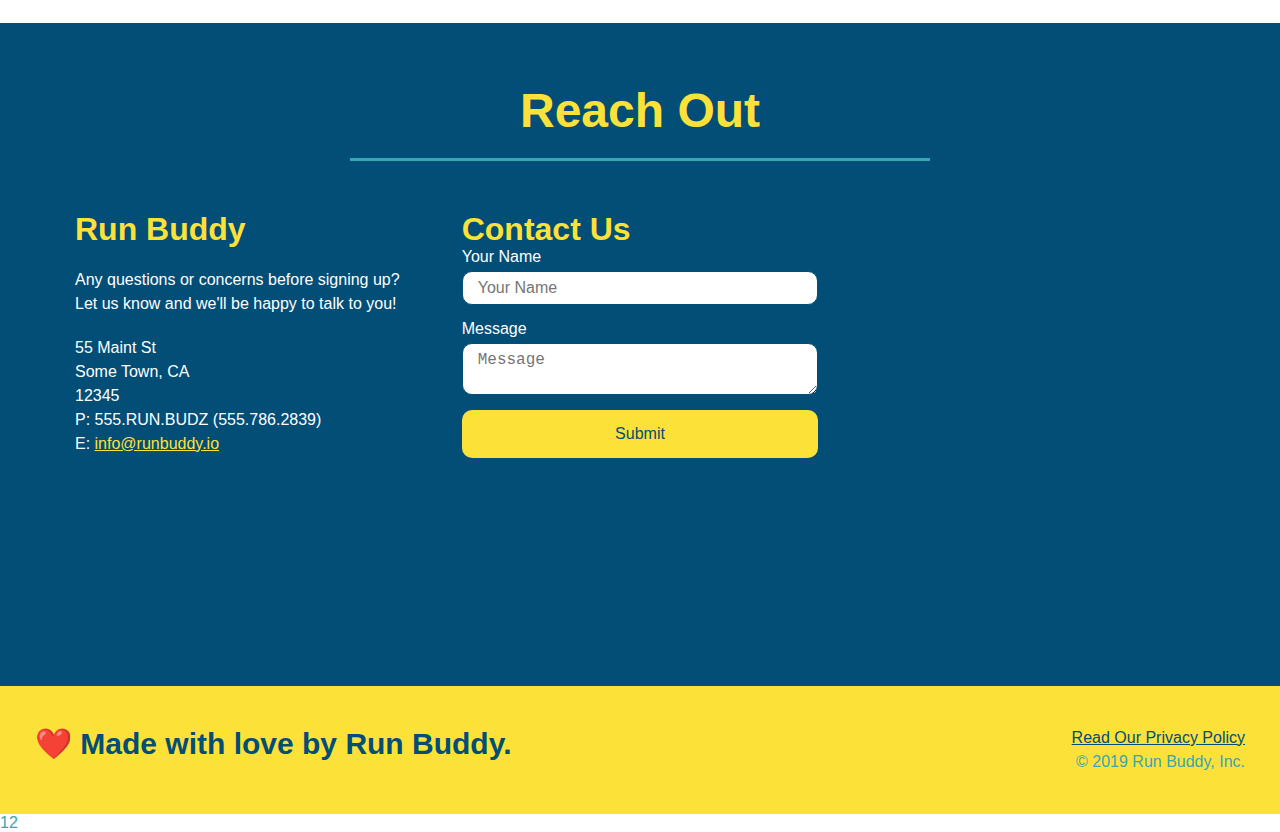
==== commit ecdc0465: "fixed styling" ====
--- a/index.html
+++ b/index.html
@@ -10,7 +10,7 @@
     <!-- navigation tags - block level element -->
     <header>
       <h1>
-        <a href="/">RUN BUDDY</a>
+        <a href="/">Run Buddy</a>
       </h1>
       <nav>
         <ul>
--- a/assets/style.css
+++ b/assets/style.css
@@ -459,7 +459,7 @@
   flex: 0 70%;
 }
 .contact-info iframe {
-  felx: 1 100%;
+  flex: 1 100%;
 }
   }
 
